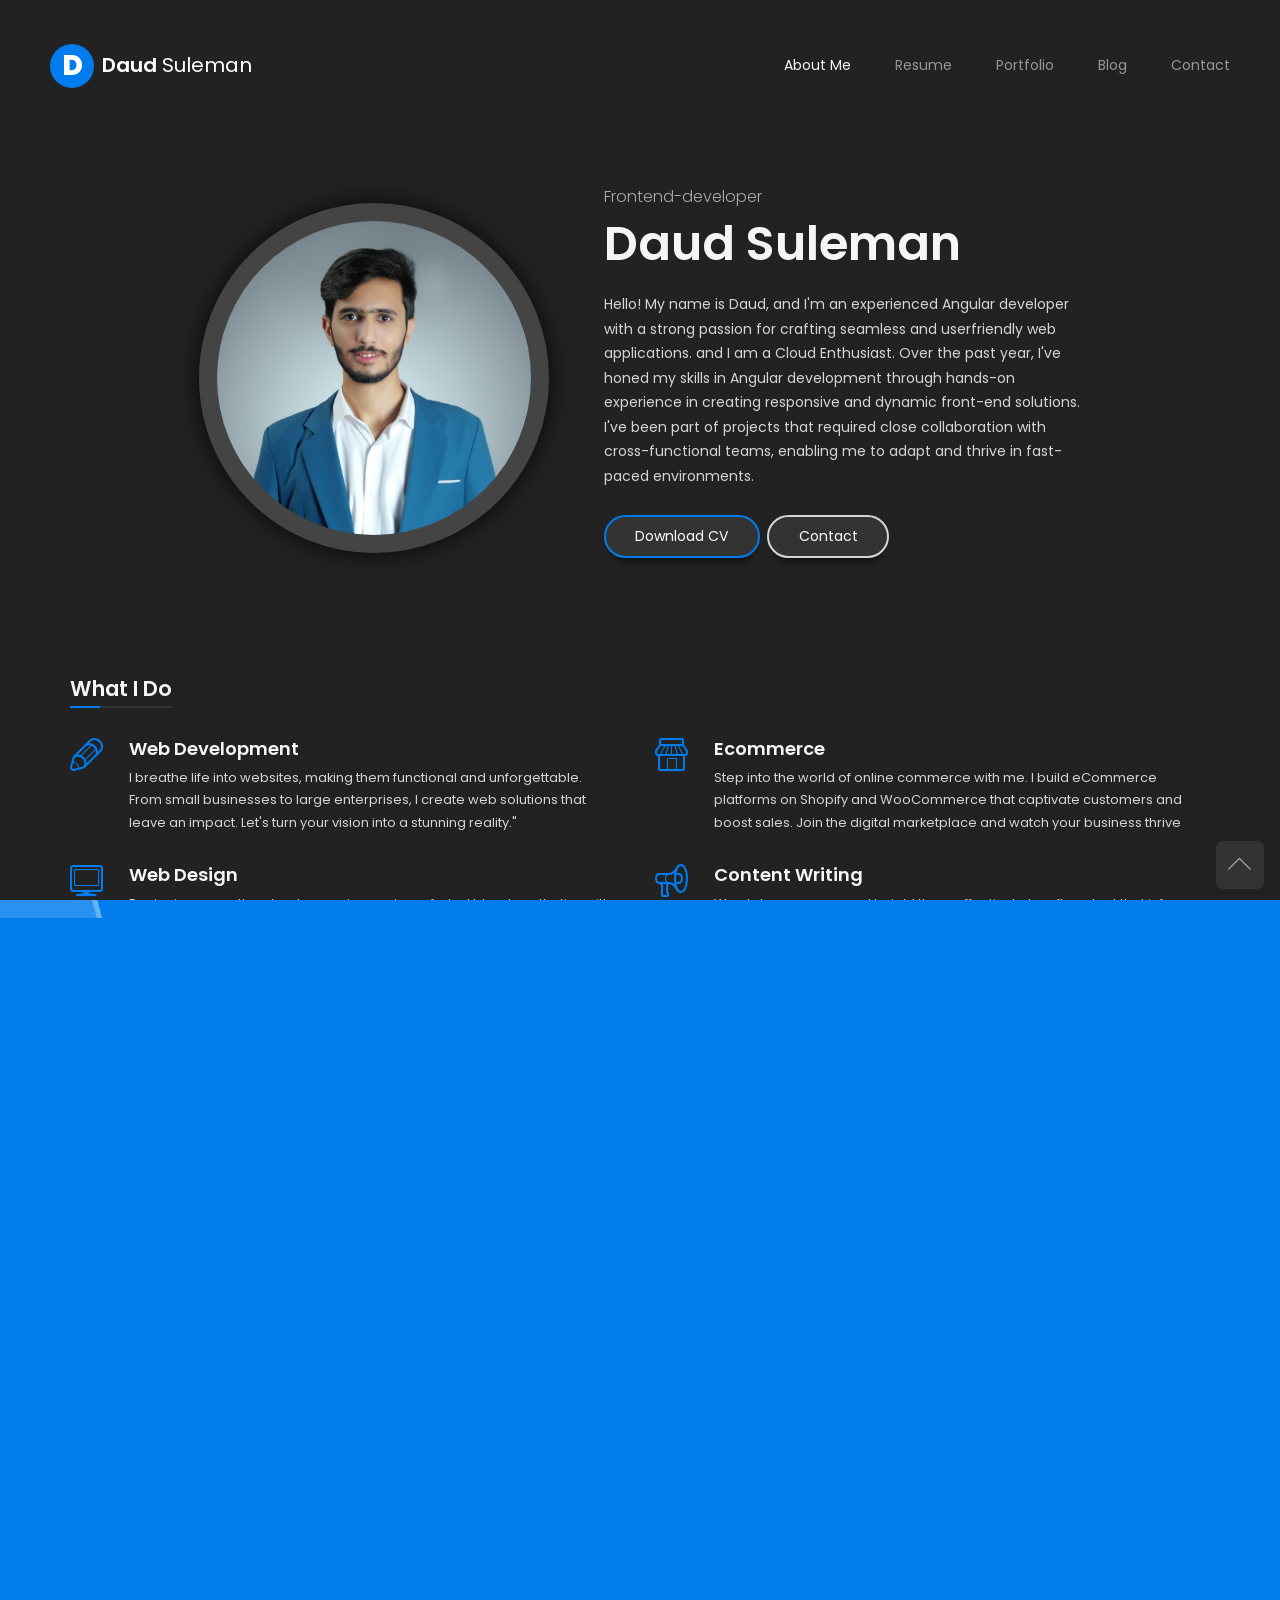
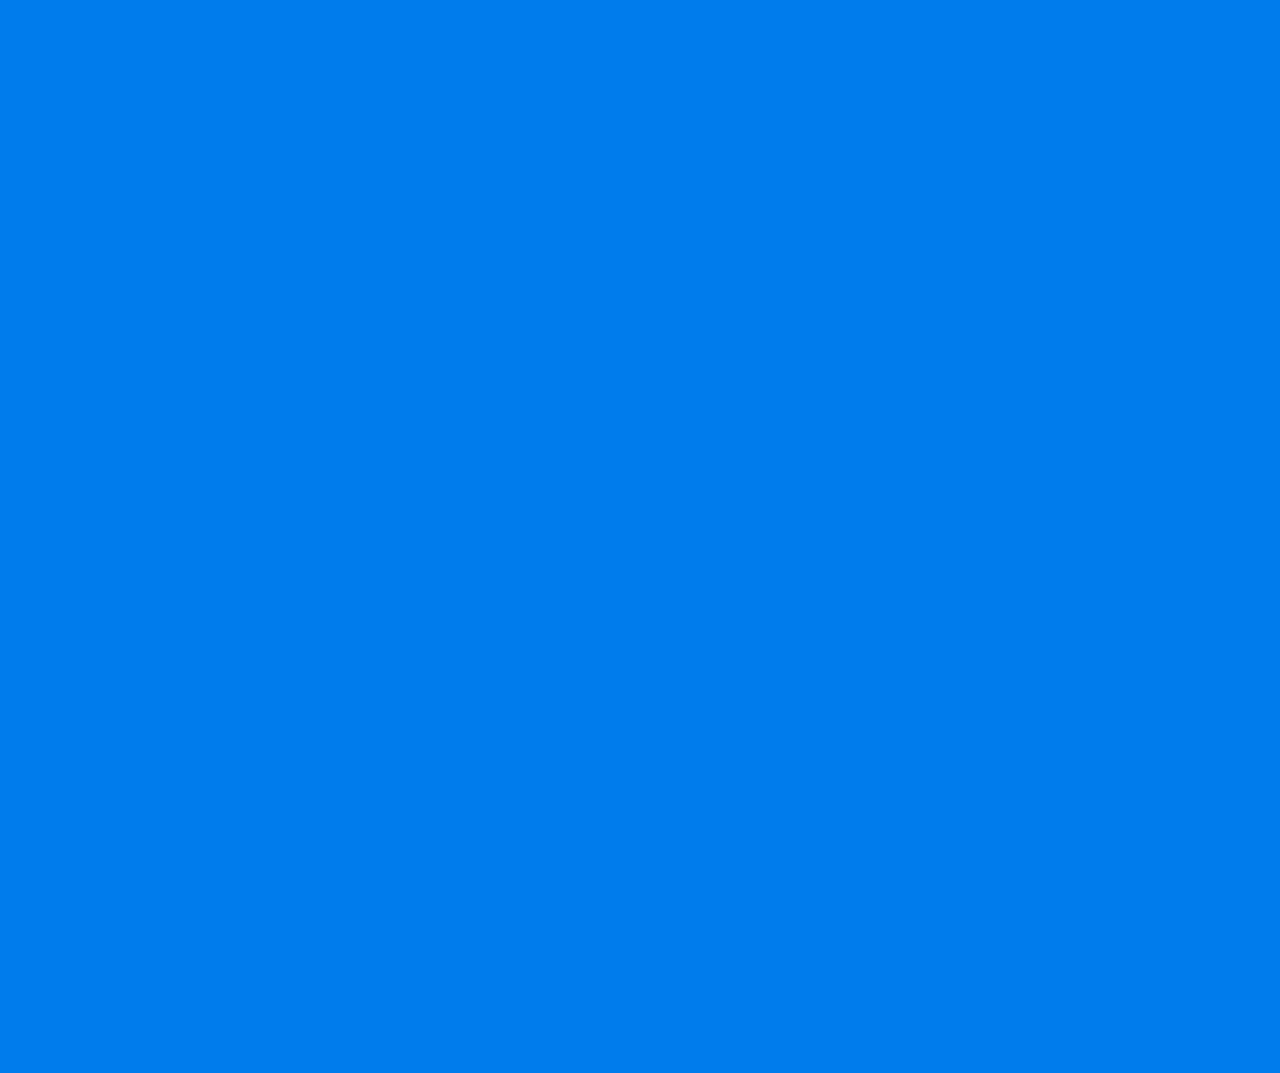
==== index.html @ 343d8945 "main image css update" ====
<!DOCTYPE html>
<html lang="en" class="no-js">
  
<head>
    <meta charset="UTF-8" />
    <meta http-equiv="X-UA-Compatible" content="IE=edge"> 
    <title>Daud - Resume </title>
    <meta name="viewport" content="width=device-width, initial-scale=1.0, maximum-scale=1.0, user-scalable=no">
    <meta name="description" content="Daud Suleman Resume" />
    <meta name="keywords" content="Daud Suleman" />
    <meta name="author" content="Daud" />
    <link rel="shortcut icon" href="favicon.ico">


    <link rel="stylesheet" href="css/normalize.css" type="text/css">
    <link rel="stylesheet" href="css/bootstrap.min.css" type="text/css">
    <link rel="stylesheet" href="css/owl.carousel.css" type="text/css">
    <link rel="stylesheet" href="css/magnific-popup.css" type="text/css">
    <link rel="stylesheet" href="css/main.css" type="text/css">

    <script src="js/modernizr.custom.js"></script>
  </head>

  <body class="page">

    <div class="lm-animated-bg"></div>
    
    <!-- Loading animation -->
    <div class="preloader">
      <div class="preloader-animation">
        <div class="preloader-spinner">
        </div>
      </div>
    </div>
    <!-- /Loading animation -->

    <!-- Scroll To Top Button -->
    <div class="lmpixels-scroll-to-top"><i class="lnr lnr-chevron-up"></i></div>
    <!-- /Scroll To Top Button -->

    <div class="page-scroll">
      <div id="page_container" class="page-container bg-move-effect" data-animation="transition-flip-in-right">

        <!-- Header -->
        <header id="site_header" class="header">
          <div class="header-content clearfix">
                
            <!-- Text Logo -->
            <div class="text-logo">
              <a href="index.html">
                <div class="logo-symbol">D</div> 
                <div class="logo-text">Daud <span>Suleman</span></div>
              </a>
            </div>
            <!-- /Text Logo -->

            <!-- Navigation -->
            <div class="site-nav mobile-menu-hide">
              <ul class="leven-classic-menu site-main-menu">
                <li class="menu-item current-menu-item">
                  <a href="index">About Me</a>
                </li>

                <li class="menu-item">
                  <a href="resume">Resume</a>
                </li>

                <li class="menu-item ">
                  <a href="portfolio">Portfolio</a>
                </li>
                
                <li class="menu-item">
                  <a href="blog">Blog</a>
                </li>

                <li class="menu-item">
                  <a href="contact">Contact</a>
                </li>
              </ul>
            </div>

            <!-- Mobile Menu Toggle -->
            <a class="menu-toggle mobile-visible">
              <i class="fa fa-bars"></i>
            </a>
            <!-- Mobile Menu Toggle -->
          </div>
        </header>
        <!-- /Header -->

        <div id="main" class="site-main">
          <div id="main-content" class="single-page-content">
            <div id="primary" class="content-area">    
              <div id="content" class="page-content site-content single-post" role="main">
                <!-- Home Page Top Part -->
                <div class="row">
                  <div class=" col-xs-12 col-sm-12">
                    <div class="home-content">
                      <div class="row flex-v-align">
                        
                        <div class="col-sm-12 col-md-5 col-lg-5">
                          <div class="home-photo">
                            <div class="hp-inner" style="background-image: url(img/main_photo.jpg);background-position: center;
                            object-fit: none;
                            aspect-ratio: 122 / 173;">
                            </div>
                          </div>
                        </div>

                        <div class="col-sm-12 col-md-7 col-lg-7">
                          <div class="home-text hp-left">
                            <div class="owl-carousel text-rotation">                                    
                              <div class="item">
                                <h4>Frontend-developer</h4>
                              </div>

                              <div class="item">
                                <h4>Web Designer</h4>
                              </div>
                            </div>
                              
                            <h1>Daud Suleman</h1>
                            <p>Hello! My name is Daud, and I'm an experienced Angular developer with a strong passion for crafting seamless and userfriendly web applications. and I am a Cloud Enthusiast. Over the past year, I've honed my skills in Angular development
                              through hands-on experience in creating responsive and dynamic front-end solutions. I've been part of projects that required
                              close collaboration with cross-functional teams, enabling me to adapt and thrive in fast-paced environments.
                              </p>
                                 
                            <div class="home-buttons">
                              <a href="img\Daud-Resume.pdf" download target="_blank" class="btn btn-primary">Download CV</a>
                              <a href="./contact.html" target="_self" class="btn btn-secondary">Contact</a>
                            </div>
                          </div>
                        </div>
                      </div>
                    </div>
                  </div>
                </div>
                <!-- Home Page Top Part -->

                <!-- Services -->
                <div class="row">
                  <div class="col-xs-12 col-sm-12">
                    <div class="p-50"></div>

                    <div class="block-title">
                      <h2>What I Do</h2>
                    </div>
                  </div>
                </div>

                <div class="row">
                  <div class="col-xs-12 col-sm-6">
                    <div class="info-list-w-icon">
                      <div class="info-block-w-icon">
                        <div class="ci-icon">
                          <i class="linecons linecons-pen"></i>
                        </div>
      
                        <div class="ci-text">
                          <h4>Web Development</h4>
                          <p>I breathe life into websites, making them functional and unforgettable. From small businesses to large enterprises, I create web solutions that leave an impact. Let's turn your vision into a stunning reality."</p>
                        </div>
                      </div>
    
                      <div class="info-block-w-icon">
                        <div class="ci-icon">
                          <i class="linecons linecons-display"></i>
                        </div>
     
                        <div class="ci-text">
                          <h4>Web Design</h4>
                          <p>Designing exceptional web experiences is my forte. I blend aesthetics with user-centered design to create engaging websites. Let's make your online presence visually captivating and user-friendly</p>
                        </div>
                      </div>
                    </div>
                  </div>

                  <div class="col-xs-12 col-sm-6">
                    <div class="info-list-w-icon">

                      <div class="info-block-w-icon">
                        <div class="ci-icon">
                          <i class="linecons linecons-shop"></i>
                        </div>

                        <div class="ci-text">
                          <h4>Ecommerce</h4>
                          <p>Step into the world of online commerce with me. I build eCommerce platforms on Shopify and WooCommerce that captivate customers and boost sales. Join the digital marketplace and watch your business thrive</p>
                        </div>
                      </div>

                      <div class="info-block-w-icon">
                        <div class="ci-icon">
                          <i class="linecons linecons-megaphone"></i>
                        </div>

                        <div class="ci-text">
                          <h4>Content Writing</h4>
                          <p>Words have power, and I wield them effectively. I craft content that informs, engages, and persuades. Boost your online presence with compelling writing that tells your story</p>
                        </div>
                      </div>
                    </div>
                  </div>
                </div>
                <!-- /Services -->

                <div class="row">
                  <div class="col-xs-12 col-sm-12">
                    <div class="p-20"></div>

                    <!-- Testimonials -->
                    <div class="block-title">
                      <h2>Testimonials</h2>
                    </div>

                    <div id="testimonials_1" class="testimonials owl-carousel" data-mobile-items="1" data-tablet-items="2" data-items="2">
                      <!-- Testimonial 1 -->
                      <div class="testimonial-item">
                        <!-- Testimonial Content -->
                        <div class="testimonial-content">
                          <!-- Picture -->
                          <div class="testimonial-picture">
                            <img src="img/testimonials/testimonial-1.jpg" alt="Billy Adams"/>
                          </div>              
                          <!-- /Picture -->

                          <!-- Testimonial Text -->
                          <div class="testimonial-text">
                             <p>Working with Daud on our website was a smooth and enjoyable experience. His professionalism and expertise were evident from the start. Daud's ability to find innovative solutions to challenges is commendable. Highly recommended!</p>
                          </div>
                          <!-- /Testimonial Text -->

                          <!-- Testimonial author information -->
                          <div class="testimonial-author-info">
                            <h5 class="testimonial-author">Billy Adams</h5>
                            <p class="testimonial-firm">Rolling Thunder</p>
                          </div>
                          <!-- /Testimonial author information -->

                          <div class="testimonial-icon">
                            <i class="fa fa-quote-left"></i>
                          </div>

                           <div class="testimonial-icon-big">
                            <i class="fa fa-quote-right"></i>
                          </div>
                        </div>
                        <!-- /Testimonial Content -->
                      </div>
                      <!-- End of Testimonial 1 -->

                      <!-- Testimonial 2 -->
                      <div class="testimonial-item">
                        <!-- Testimonial Content -->
                        <div class="testimonial-content">
                          <!-- Picture -->
                          <div class="testimonial-picture">
                            <img src="img/testimonials/testimonial-2.jpg" alt="Gary Johnson"/>
                          </div>              
                          <!-- /Picture -->

                          <!-- Testimonial Text -->
                          <div class="testimonial-text">
                             <p>Daud's web development expertise is truly remarkable. He transformed our outdated website into a modern and user-friendly platform. His attention to detail and problem-solving skills are unmatched. We're thrilled with the results!</p>
                          </div>
                          <!-- /Testimonial Text -->

                          <!-- Testimonial author information -->
                          <div class="testimonial-author-info">
                            <h5 class="testimonial-author">Gary Johnson</h5>
                            <p class="testimonial-firm">Locost Accessories</p>
                          </div>
                          <!-- /Testimonial author information -->

                          <div class="testimonial-icon">
                            <i class="fa fa-quote-left"></i>
                          </div>

                           <div class="testimonial-icon-big">
                            <i class="fa fa-quote-right"></i>
                          </div>
                        </div>
                        <!-- /Testimonial Content -->
                      </div>
                      <!-- End of Testimonial 2 -->

                      <!-- End of Testimonial 3 -->
                      <div class="testimonial-item">

                        <!-- Testimonial Content -->
                        <div class="testimonial-content">
                          <!-- Picture -->
                          <div class="testimonial-picture">
                            <img src="img/testimonials/testimonial-3.jpg" alt="Daniel Pringle"/>
                          </div>              
                          <!-- /Picture -->

                          <!-- Testimonial Text -->
                          <div class="testimonial-text">
                            <p>I had the pleasure of working with Daud on a web development project, and I couldn't be happier with the outcome. His ability to turn complex ideas into functional websites is impressive. Daud is a true professional in the field.</p>
                          </div>
                          <!-- /Testimonial Text -->

                          <!-- Testimonial author information -->
                          <div class="testimonial-author-info">
                            <h5 class="testimonial-author">Daniel Pringle</h5>
                            <p class="testimonial-firm">Sagebrush</p>
                          </div>
                          <!-- /Testimonial author information -->

                          <div class="testimonial-icon">
                            <i class="fa fa-quote-left"></i>
                          </div>

                          <div class="testimonial-icon-big">
                            <i class="fa fa-quote-right"></i>
                          </div>
                        </div>
                        <!-- /Testimonial Content -->

                      </div>
                      <!-- End of Testimonial 3 -->
                    </div>
                    <!-- /Testimonials -->

                    <div class="p-40"></div>

                    <!-- Clients Slider -->
                    <div class="block-title">
                      <h2>Clients</h2>
                    </div>

                    <div id="clients_1" class="clients owl-carousel" data-mobile-items="1" data-tablet-items="3" data-items="6">
                      <div class="client-block">
                        <a href="#" target="_blank" title="Golden Grid">
                          <img src="img/clients/hhh-logo-client.jpg" alt="Golden Grid">
                        </a>
                      </div>

                      <div class="client-block">
                        <a href="#" target="_blank" title="Sweety">
                          <img src="img/clients/client-2.png" alt="Sweety">
                        </a>
                      </div>

                      <div class="client-block">
                        <a href="#" target="_blank" title="Magic Furnitures">
                          <img src="img/clients/client-3.png" alt="Magic Furnitures">
                        </a>
                      </div>

                      <div class="client-block">
                        <a href="#" target="_blank" title="LifeGuard">
                          <img src="img/clients/client-4.png" alt="LifeGuard">
                        </a>
                      </div>

                      <div class="client-block">
                        <a href="#" target="_blank" title="LESS">
                          <img src="img/clients/client-5.png" alt="LESS">
                        </a>
                      </div>

                      <div class="client-block">
                        <a href="#" target="_blank" title="Design Lovers">
                          <img src="img/clients/client-6.png" alt="Design Lovers">
                        </a>
                      </div>

                      <div class="client-block">
                        <a href="#" target="_blank" title="WordPress">
                          <img src="img/clients/client-1.png" alt="WordPress">
                        </a>
                      </div>
                    </div>
                    <!-- /Clients Slider -->

                    <div class="p-40"></div>

                  </div>
                </div>

                <!-- Fun Facts -->
                <div class="row">
                  <div class="col-xs-12 col-sm-12">
                    <div class="block-title">
                      <h2>Fun Facts</h2>
                    </div>
                  </div>
                </div>

                <div class="row">
                  <div class="col-xs-12 col-sm-3">
                    <div class="lm-info-block gray-default">
                      <i class="linecons linecons-heart"></i>
                      <h4>Happy Clients</h4>
                      <span class="lm-info-block-value">578</span>
                      <span class="lm-info-block-text"></span>
                    </div>
                  </div>

                  <div class="col-xs-12 col-sm-3">
                    <div class="lm-info-block gray-default">
                      <i class="linecons linecons-clock"></i>
                      <h4>Working Hours</h4>
                      <span class="lm-info-block-value">4,780</span>
                      <span class="lm-info-block-text"></span>
                    </div>
                  </div>

                  <div class="col-xs-12 col-sm-3 ">
                    <div class="lm-info-block gray-default">
                      <i class="linecons linecons-star"></i>
                      <h4>Awards Won</h4>
                      <span class="lm-info-block-value">15</span>
                      <span class="lm-info-block-text"></span>
                    </div>
                  </div>

                  <div class="col-xs-12 col-sm-3 ">
                    <div class="lm-info-block gray-default">
                      <i class="linecons linecons-cup"></i>
                      <h4>Coffee Consumed</h4>
                      <span class="lm-info-block-value">1,286</span>
                      <span class="lm-info-block-text"></span>
                    </div>
                  </div>
                </div>
                <!-- /Fun Facts -->

                <div class="p-40"></div>

                <!-- Pricing -->
                <div class="row">
                  <div class=" col-xs-12 col-sm-12 ">
                    <div class="block-title">
                      <h2>Pricing</h2>
                    </div>
                  </div>

                </div>

                <div class="row">
                  <div class=" col-xs-12 col-sm-12 ">
                    <div class="fw-pricing clearfix row">
                      
                      <div class="fw-package-wrap col-md-4 ">
                        <div class="fw-package">
                          <div class="fw-heading-row">
                            <span>Silver</span>
                          </div>
                          
                          <div class="fw-pricing-row">
                            <span>$640</span>
                            <small>per month</small>
                          </div>
                          
                          <div class="fw-button-row">
                            <a href="#" target="_self" class="btn btn-secondary">Free Trial</a>
                          </div>
                          <div class="fw-default-row">Development Time: 2 hours</div>
                          <div class="fw-default-row">Quick Solution: Perfect for small projects or quick updates.</div>
                          <div class="fw-default-row">Essential Features: Focuses on essential web development tasks.</div>
                          <div class="fw-default-row">Cost-Effective: Provides a cost-effective option for web development needs.</div>
                        </div>
                      </div>
   
                      <div class="fw-package-wrap col-md-4 highlight-col ">
                        <div class="fw-package">
                          <div class="fw-heading-row">
                            <span>Gold</span>
                          </div>
                          
                          <div class="fw-pricing-row">
                            <span>$1280 </span>
                            <small>per month</small>
                          </div>

                          <div class="fw-button-row">
                            <a href="#" target="_self" class="btn btn-primary">Free Trial</a>
                          </div>
                          
                          <div class="fw-default-row">Development Time: 4 hours</div>
                          <div class="fw-default-row">Balanced Solution: Suitable for medium-sized projects with additional features.</div>
                          <div class="fw-default-row">Comprehensive Development: Offers a more comprehensive web development solution.</div>
                          <div class="fw-default-row">Versatile: A balanced choice that caters to various project requirements.</div>
                          <div class="fw-default-row">
                        </div>
                      </div>
                    </div>

                    <div class="fw-package-wrap col-md-4 default-col ">
                      <div class="fw-package">
                        <div class="fw-heading-row">
                          <span>Platinum</span>
                        </div>
                        
                        <div class="fw-pricing-row">
                          <span>$2560</span>
                          <small>per month</small>
                        </div>
                        
                        <div class="fw-button-row">
                          <a href="#" target="_self" class="btn btn-primary">Free Trial</a>
                        </div>
                        
                        <div class="fw-default-row">Development Time: 8 hours</div>
                        <div class="fw-default-row">Premium Service: Ideal for large-scale projects with complex requirements.</div>
                        <div class="fw-default-row">Highly Customized: Allows for extensive customization and feature-rich web applications.</div>
                        <div class="fw-default-row">Top-Tier Quality: Offers the highest level of web development service available.</div>
                      </div>
                    </div>
                  </div>
                </div>
                <!-- /Pricing -->
              </div>

              </div>
            </div>
          </div>
        </div>

        <!-- Footer -->
        <footer class="site-footer clearfix">
          <div class="footer-social">
            <ul class="footer-social-links">
              <li>
                <a href="https://twitter.com/Daud_Awan2321" target="_blank">Twitter</a>
              </li>

              <li>
                <a href="https://www.linkedin.com/in/daud--suleman/" target="_blank">LinkedIn</a>
              </li>

              <li>
                <a href="https://github.com/daudawan380" target="_blank">Github</a>
              </li>

              <li>
                <a href="https://wa.me/+923184154188" target="_blank">Whatsapp</a>
              </li>
            </ul>
          </div>
              
          <div class="footer-copyrights">
            <p>© 2023 All rights reserved. Daud Suleman.</p>
          </div>
        </footer>
        <!-- /Footer -->
        
      </div>
    </div>

    <script src="js/jquery-2.1.3.min.js"></script>
    <script src="js/imagesloaded.pkgd.min.js"></script>
    <script src='../../../../www.google.com/recaptcha/api.js'></script>
    <script src="js/bootstrap.min.js"></script>
    <script src='js/jquery.shuffle.min.js'></script>
    <script src='js/masonry.pkgd.min.js'></script>
    <script src='js/owl.carousel.min.js'></script>
    <script src="js/jquery.magnific-popup.min.js"></script>
    <script src="https://maps.googleapis.com/maps/api/js?key=AIzaSyCrDf32aQTCVENBhFJbMBKOUTiUAABtC2o"></script>
    <script src="js/jquery.googlemap.js"></script>
    <script src="js/validator.js"></script>
    <script src="js/main.js"></script>
  <script defer src="https://static.cloudflareinsights.com/beacon.min.js/v8b253dfea2ab4077af8c6f58422dfbfd1689876627854" integrity="sha512-bjgnUKX4azu3dLTVtie9u6TKqgx29RBwfj3QXYt5EKfWM/9hPSAI/4qcV5NACjwAo8UtTeWefx6Zq5PHcMm7Tg==" data-cf-beacon='{"rayId":"80bdb8fb0f84c8fc","version":"2023.8.0","r":1,"b":1,"token":"94b99c0576dc45bf9d669fb5e9256829","si":100}' crossorigin="anonymous"></script>
</body>

<!-- Mirrored from lmpixels.com/demo/leven-html-new/full-width-dark/index.html by HTTrack Website Copier/3.x [XR&CO'2014], Sun, 24 Sep 2023 20:19:56 GMT -->
</html>
---- css/main.css ----
@import "https://fonts.googleapis.com/css?family=Poppins:200,200i,300,300i,400,400i,500,500i,600,600i,700,700i";
@import "fonts/linear-icons-font/style.css";
@import "fonts/fontawesome-free-5.12.1-web/css/all.min.css";
@import "fonts/linecons/style.css";
html {
  position: relative;
  height: 100%;
  min-height: 100%;
  width: 100%;
  overflow: hidden;
}
body {
  position: initial;
  font-family: poppins, Helvetica, sans-serif;
  font-size: 14px;
  font-weight: 400;
  margin: 0;
  width: 100%;
  height: 100%;
  min-height: 100%;
  background-color: #007ced;
  background-position: center center;
  background-size: calc(100% + 25px);
  background-repeat: repeat;
  background-attachment: fixed;
  overflow-y: auto;
  overflow-x: hidden;
}
.lm-animated-bg {
  position: absolute;
  width: auto;
  height: auto;
  top: -18px;
  left: -18px;
  right: -18px;
  bottom: -18px;
  background-image: url(../img/main_bg.png);
  background-position: center center;
  background-size: cover;
  background-repeat: no-repeat;
  z-index: -1;
}
.page-scroll {
  width: 100%;
  height: auto;
  min-height: 100%;
  vertical-align: middle;
  -ms-flex-pack: center;
  justify-content: center;
  flex-direction: column;
  display: -webkit-box;
  display: -moz-box;
  display: -ms-flexbox;
  display: -webkit-flex;
  display: flex;
  -webkit-box-direction: normal;
  -moz-box-direction: normal;
  -webkit-box-orient: horizontal;
  -moz-box-orient: horizontal;
  -webkit-flex-direction: row;
  -ms-flex-direction: row;
  flex-direction: row;
  -webkit-flex-wrap: wrap;
  -ms-flex-wrap: wrap;
  flex-wrap: wrap;
  -webkit-align-content: stretch;
  -ms-flex-line-pack: stretch;
  align-content: stretch;
  -webkit-box-align: center;
  -moz-box-align: center;
  -webkit-align-items: center;
  align-items: center;
  -ms-flex-align: center;
  -webkit-backface-visibility: hidden;
  -moz-backface-visibility: hidden;
  backface-visibility: hidden;
}
.add-prespective {
  -webkit-perspective: 1200px;
  -moz-perspective: 1200px;
  perspective: 1200px;
}
body.ajax-page-visible {
  overflow: hidden;
}
.transition {
  -webkit-transition: all 0.2s;
  -moz-transition: all 0.2s;
  -o-transition: all 0.2s;
  -ms-transition: all 0.2s;
  transition: all 0.2s;
}
a {
  color: #007ced;
  text-decoration: none;
  outline: none;
  -webkit-transition: all 0.3s ease-in-out;
  -moz-transition: all 0.3s ease-in-out;
  -o-transition: all 0.3s ease-in-out;
  -ms-transition: all 0.3s ease-in-out;
  transition: all 0.3s ease-in-out;
}
a:hover {
  color: #ff9800;
  text-decoration: none;
  outline: none;
}
a:focus {
  outline: 0;
  text-decoration: none;
}
h1,
h2,
h3,
h4,
h5,
h6 {
  font-family: poppins, Helvetica, sans-serif;
  font-weight: 600;
  font-style: normal;
  color: #f5f5f5;
}
h1 {
  font-size: 32px;
}
h2 {
  font-size: 27px;
}
h3 {
  font-size: 21px;
}
h4 {
  font-size: 18px;
}
h5 {
  font-size: 16px;
}
h6 {
  font-size: 14px;
}
body,
p {
  font-family: poppins, Helvetica, sans-serif;
  font-size: 14px;
  font-weight: 400;
  font-style: normal;
  line-height: 1.75em;
  color: #d5d5d5;
}
p {
  font-size: 14px;
  color: #d5d5d5;
  margin: 0 0 10px;
}
p.lead {
  font-size: 18px;
  margin: 25px 0;
}
ol,
ul {
  padding: 0 0 0 40px;
  margin: 1em 0;
}
ol ol,
ol ul,
ul ol,
ul ul {
  margin: 1em 0;
}
dd {
  margin: 0 0 24px;
}
img {
  vertical-align: bottom;
  max-width: 100%;
  height: auto;
  border: 0;
  -ms-interpolation-mode: bicubic;
}
.mobile-visible {
  display: none;
  visibility: hidden;
}
.mobile-hidden {
  display: block;
  visibility: visible;
}
.form-group {
  position: relative;
  margin: 0 0 21.5px;
}
.form-control,
.form-control:focus {
  height: 42px;
}
.form-control,
.form-control:focus,
.has-error .form-control,
.has-error .form-control:focus,
input[type="search"],
input[type="password"],
input[type="text"] {
  position: relative;
  border: 2px solid #555;
  border-radius: 5px;
  display: block;
  font-size: 1em;
  margin: 0;
  padding: 10px 25px 10px 12px;
  width: 100%;
  min-width: 100%;
  background: 0 0;
  text-align: left;
  color: #eee;
  -webkit-box-shadow: none;
  -moz-box-shadow: none;
  box-shadow: none;
  outline: none;
  font-family: poppins, Helvetica, sans-serif;
}
.form-control,
.form-control:focus,
.has-error .form-control,
.has-error .form-control:focus,
input[type="search"],
input[type="password"],
input[type="text"],
.header-search input.form-control {
  -webkit-transform: translateZ(0);
  -moz-transform: translateZ(0);
  transform: translateZ(0);
}
textarea.form-control,
textarea.form-control:focus {
  height: auto;
}
.form-control + .form-control-border {
  content: "";
  position: absolute;
  z-index: -1;
  left: 0;
  right: 100%;
  bottom: 0;
  border-radius: 5px;
  top: 0;
  opacity: 0;
  background: 0 0 !important;
  border: 2px solid #007ced;
  border-right-width: 0;
  height: 100%;
  -webkit-transition: all 0.3s ease-in-out;
  -moz-transition: all 0.3s ease-in-out;
  -o-transition: all 0.3s ease-in-out;
  -ms-transition: all 0.3s ease-in-out;
  transition: all 0.3s ease-in-out;
}
.form-control:focus + .form-control-border {
  left: 0;
  right: 0;
  height: 100%;
  z-index: 1;
  opacity: 1;
  border-right-width: 2px;
}
.has-error .form-control + .form-control-border {
  border-color: #ff4c4c;
  background-color: transparent;
}
.form-control::-moz-placeholder {
  color: #adadac;
}
.form-control:-ms-input-placeholder {
  color: #adadac;
}
.form-control::-webkit-input-placeholder {
  color: #adadac;
}
.form-group .help-block {
  position: absolute;
  display: inline-block;
  padding: 0 5px;
  font-size: 0.93em;
  line-height: 1.75em;
  margin: -2px 0 0 10px;
  color: #fff;
  background: #ff4e4e;
  z-index: 1;
}
.form-group .help-block:after {
  content: " ";
  position: absolute;
  left: 5px;
  bottom: 100%;
  width: 0;
  height: 0;
  border-bottom: 10px solid #ff4e4e;
  border-right: 10px solid transparent;
}
.form-group .help-block:empty {
  display: none;
}
.form-group-with-icon i {
  position: absolute;
  font-size: 16px;
  top: 13px;
  right: 13px;
  color: #d3d3d3;
}
.form-group-with-icon.form-group-focus i {
  color: #007ced;
}
.form-group.form-group-w-checkbox {
  padding-top: 0;
  padding-bottom: 8px;
  margin-bottom: 17px;
}
.form-group-with-icon.form-group-w-checkbox {
  padding-top: 8px;
  padding-left: 52px;
  margin-bottom: 25px;
}
.form-group .form-control-checkbox + label,
.form-group.form-group-focus .form-control-checkbox + label {
  position: relative;
  display: inline;
  left: 0;
  top: 0;
  font-size: 1em;
  opacity: 1;
}
.form-group .form-control-checkbox,
.form-group.form-group-focus .form-control-checkbox {
  display: inline-block;
  width: auto;
  height: auto;
  top: 2px;
}
.form-group.form-group-w-checkbox .help-block {
  top: 100%;
  left: 0;
  margin-left: 0;
}
.form-group.form-group-with-icon.form-group-w-checkbox .help-block {
  left: 52px;
}
.no-padding {
  padding: 0;
}
.subpage-block {
  margin-bottom: 30px;
}
.text-rotation {
  display: block;
}
.center {
  text-align: center;
}
figure {
  max-width: 100%;
}
.hidden {
  display: none;
  visibility: hidden;
}
pre {
  display: block;
  padding: 9.5px;
  margin: 0 0 10px;
  line-height: 1.42857143;
  color: #333;
  word-break: break-all;
  word-wrap: break-word;
  background-color: #f5f5f5;
  border: 1px solid #ccc;
  border-radius: 4px;
}
.btn-primary,
.btn-secondary,
button,
input[type="button"],
input[type="submit"],
.wp-block-button .wp-block-button__link {
  display: inline-block;
  position: relative;
  padding: 0.8em 2.1em;
  margin-bottom: 0.75em;
  margin-right: 0.25em;
  font-size: 1em;
  line-height: 1.2;
  border: 0;
  outline: 0;
  border: 2px solid #007ced;
  color: #fff;
  text-shadow: none;
  background-color: #333;
  border-radius: 30px;
  font-family: poppins, Helvetica, sans-serif;
  -webkit-transition: all 0.3s ease-in-out;
  -moz-transition: all 0.3s ease-in-out;
  -o-transition: all 0.3s ease-in-out;
  -ms-transition: all 0.3s ease-in-out;
  transition: all 0.3s ease-in-out;
  box-shadow: 0 10px 10px -8px rgba(0, 0, 0, 0.78);
}
.btn-primary:last-child,
.btn-secondary:last-child,
button:last-child,
input[type="button"]:last-child,
input[type="submit"]:last-child,
.wp-block-button .wp-block-button__link:last-child {
  margin-right: 0;
}
.btn-primary:hover,
.btn-primary:focus,
button:hover,
button:focus,
input[type="button"]:hover,
input[type="button"]:focus,
input[type="submit"]:hover,
input[type="submit"]:focus {
  background-color: #007ced;
  color: #fff;
  border: 2px solid #007ced;
}
.btn-secondary {
  border-color: #d5d5d5;
  color: #fff;
  background-color: #333;
  box-shadow: 0 10px 10px -8px rgba(0, 0, 0, 0.78);
}
.btn-secondary:hover,
.btn-secondary:focus {
  color: #333;
  border-color: #d5d5d5;
  background-color: #d5d5d5;
}
.mfp-container button {
  box-shadow: none;
}
.border-top {
  border-top: 2px solid #007ced;
}
.border-bottom {
  border-bottom: 2px solid #007ced;
}
body > footer {
  position: fixed;
  bottom: 0;
  left: 0;
  right: 0;
}
body > footer .copyrights {
  display: block;
  margin-bottom: 12px;
  text-align: center;
  font-size: 12px;
  color: #9e9e9e;
}
.alignleft {
  float: left;
  margin-right: 20px;
}
.alignright {
  float: right;
  margin-left: 20px;
}
.aligncenter {
  display: block;
  margin-left: auto;
  margin-right: auto;
}
.alignfull {
  margin-left: -120px;
  margin-right: -120px;
  min-width: calc(100% + 240px);
}
.alignwide {
  margin-left: -60px;
  margin-right: -60px;
  min-width: calc(100% + 120px);
}
.wp-block-image .alignleft {
  margin-right: 30px;
}
.wp-block-image .alignright {
  margin-left: 30px;
}
blockquote.alignleft,
figure.wp-caption.alignleft,
img.alignleft {
  margin: 7px 24px 7px 0;
}
.wp-caption.alignleft {
  margin: 7px 14px 7px 0;
}
.wp-block-cover,
.wp-block-cover-image {
  margin-bottom: 20px;
}
blockquote.alignright,
figure.wp-caption.alignright,
img.alignright {
  margin: 7px 0 7px 24px;
}
.wp-caption.alignright {
  margin: 7px 0 7px 14px;
}
blockquote.aligncenter,
img.aligncenter,
.wp-caption.aligncenter {
  margin-top: 7px;
  margin-bottom: 7px;
}
.site-content blockquote.alignleft,
.site-content blockquote.alignright {
  border-top: 1px solid rgba(0, 0, 0, 0.1);
  border-bottom: 1px solid rgba(0, 0, 0, 0.1);
  padding-top: 17px;
  width: 50%;
}
.site-content blockquote.alignleft p,
.site-content blockquote.alignright p {
  margin-bottom: 17px;
}
table,
th,
td {
  border: 1px solid rgba(0, 0, 0, 0.1);
}
table {
  border-collapse: separate;
  border-spacing: 0;
  border-width: 1px 0 0 1px;
  margin-bottom: 24px;
  width: 100%;
}
caption,
th,
td {
  font-weight: 400;
  text-align: left;
}
th {
  border-width: 0 1px 1px 0;
  font-weight: 700;
  padding: 0.5em;
}
td {
  border-width: 0 1px 1px 0;
  padding: 0.5em;
}
.p-10 {
  padding-top: 10px;
}
.p-20 {
  padding-top: 20px;
}
.p-30 {
  padding-top: 30px;
}
.p-40 {
  padding-top: 40px;
}
.p-50 {
  padding-top: 50px;
}
.p-60 {
  padding-top: 60px;
}
.p-70 {
  padding-top: 70px;
}
.p-80 {
  padding-top: 80px;
}
.p-90 {
  padding-top: 90px;
}
.p-100 {
  padding-top: 100px;
}
.no-js .preloader,
.no-js .preloader-portfolio {
  display: none;
}
.preloader,
.preloader-portfolio {
  position: fixed;
  left: 0;
  top: 0;
  width: 100%;
  height: 100%;
  z-index: 9999;
  background-color: #222;
}
.preloader-animation {
  position: absolute;
  top: 50%;
  left: 50%;
  text-align: center;
  background-color: inherit;
  color: inherit;
  opacity: 1;
  transition: opacity 0.3s;
  transform: translate3d(-50%, -50%, 0);
}
.preloader-spinner {
  width: 52px;
  height: 52px;
  margin: 100px auto;
  background-color: #007ced;
  border-radius: 100%;
  -webkit-animation: sk-scaleout 1s infinite ease-in-out;
  animation: sk-scaleout 1s infinite ease-in-out;
}
@-webkit-keyframes sk-scaleout {
  0% {
    -webkit-transform: scale(0);
  }
  100% {
    -webkit-transform: scale(1.1);
    opacity: 0;
  }
}
@keyframes sk-scaleout {
  0% {
    -webkit-transform: scale(0);
    transform: scale(0);
  }
  100% {
    -webkit-transform: scale(1.1);
    transform: scale(1.1);
    opacity: 0;
  }
}
.page-container {
  display: flex;
  flex-flow: column;
  position: relative;
  -webkit-box-flex: 0;
  -ms-flex: 0 0 100%;
  flex: 0 0 100%;
  max-width: 1240px;
  margin: 3% auto;
  padding: 40px 70px 60px;
  background-color: #222;
  -webkit-box-shadow: 0 0 40px -10px rgba(0, 0, 0, 0.2);
  -moz-box-shadow: 0 0 40px -10px rgba(0, 0, 0, 0.2);
  box-shadow: 0 0 40px -10px rgba(0, 0, 0, 0.2);
  border-radius: 40px;
  -webkit-backface-visibility: hidden;
  -moz-backface-visibility: hidden;
  backface-visibility: hidden;
}
.transform3d {
  -webkit-transform: translate3d(0, 0, 0);
  -moz-transform: translate3d(0, 0, 0);
  transform: translate3d(0, 0, 0);
}
.flex-v-align {
  vertical-align: middle;
  width: 100%;
  min-height: 100%;
  align-items: center;
  display: flex;
  display: -ms-flexbox;
  -ms-flex-pack: center;
  justify-content: center;
  flex-direction: column;
  height: 100%;
  display: -webkit-box;
  display: -moz-box;
  display: -ms-flexbox;
  display: -webkit-flex;
  display: flex;
  -webkit-box-direction: normal;
  -moz-box-direction: normal;
  -webkit-box-orient: horizontal;
  -moz-box-orient: horizontal;
  -webkit-flex-direction: row;
  -ms-flex-direction: row;
  flex-direction: row;
  -webkit-flex-wrap: wrap;
  -ms-flex-wrap: wrap;
  flex-wrap: wrap;
  -webkit-box-pack: center;
  -moz-box-pack: center;
  -webkit-justify-content: center;
  -ms-flex-pack: center;
  justify-content: center;
  -webkit-align-content: stretch;
  -ms-flex-line-pack: stretch;
  align-content: stretch;
  -webkit-box-align: center;
  -moz-box-align: center;
  -webkit-align-items: center;
  -ms-flex-align: center;
  align-items: center;
  text-align: center;
  margin: 0;
}
.flex-direction-reverse {
  flex-direction: row-reverse;
}
.fw-section-fluid {
  width: calc(100% + 140px);
  margin: 0 -70px;
  padding: 0 45px;
}
@media only screen and (max-width: 991px) {
  .fw-section-fluid {
    width: calc(100% + 80px);
    margin: 0 -40px;
    padding: 0 25px;
  }
}
.animated {
  -webkit-animation-duration: 1s;
  animation-duration: 1s;
  -webkit-animation-fill-mode: both;
  animation-fill-mode: both;
}
@keyframes fadeInLeft {
  from {
    opacity: 0;
    -webkit-transform: translate3d(-100%, 0, 0);
    transform: translate3d(-100%, 0, 0);
  }
  to {
    opacity: 1;
    -webkit-transform: none;
    transform: none;
  }
}
.fadeInLeft {
  -webkit-animation-name: fadeInLeft;
  animation-name: fadeInLeft;
}
@-webkit-keyframes fadeOutLeft {
  from {
    opacity: 1;
  }
  to {
    opacity: 0;
    -webkit-transform: translate3d(-100%, 0, 0);
    transform: translate3d(-100%, 0, 0);
  }
}
@keyframes fadeOutLeft {
  from {
    opacity: 1;
  }
  to {
    opacity: 0;
    -webkit-transform: translate3d(-100%, 0, 0);
    transform: translate3d(-100%, 0, 0);
  }
}
.fadeOutLeft {
  -webkit-animation-name: fadeOutLeft;
  animation-name: fadeOutLeft;
}
@-webkit-keyframes flipInLeft {
  from {
    -webkit-transform: translateZ(-1000px) rotateY(-90deg);
    opacity: 0.2;
  }
}
@keyframes flipInLeft {
  from {
    -webkit-transform: translateZ(-1000px) rotateY(-90deg);
    transform: translateZ(-1000px) rotateY(-90deg);
    opacity: 0.2;
  }
}
.transition-flip-in-right {
  -webkit-transform-origin: 50% 50%;
  transform-origin: 50% 50%;
  -webkit-animation: flipInLeft 0.5s both ease-out;
  animation: flipInLeft 0.5s both ease-out;
}
.transition-swap {
  -webkit-animation-name: swap;
  animation-name: swap;
}
@-webkit-keyframes swap {
  0% {
    opacity: 0;
    -webkit-transform-origin: 0 100%;
    transform-origin: 0 100%;
    -webkit-transform: scale(0, 0) translate(0px, 0px);
    transform: scale(0, 0) translate(0px, 0px);
  }
  100% {
    opacity: 1;
    -webkit-transform-origin: 100% 100%;
    transform-origin: 100% 100%;
    -webkit-transform: scale(1, 1) translate(0px, 0px);
    transform: scale(1, 1) translate(0px, 0px);
  }
}
@keyframes swap {
  0% {
    opacity: 0;
    -webkit-transform-origin: 0 100%;
    transform-origin: 0 100%;
    -webkit-transform: scale(0, 0) translate(0px, 0px);
    transform: scale(0, 0) translate(0px, 0px);
  }
  100% {
    opacity: 1;
    -webkit-transform-origin: 100% 100%;
    transform-origin: 100% 100%;
    -webkit-transform: scale(1, 1) translate(0px, 0px);
    transform: scale(1, 1) translate(0px, 0px);
  }
}
.transition-vanish-in {
  -webkit-animation-name: vanishIn;
  animation-name: vanishIn;
}
@-webkit-keyframes vanishIn {
  0% {
    opacity: 0;
    -webkit-transform-origin: 50% 50%;
    transform-origin: 50% 50%;
    -webkit-transform: scale(2, 2);
    transform: scale(2, 2);
    -webkit-filter: blur(90px);
    filter: blur(90px);
  }
  100% {
    opacity: 1;
    -webkit-transform-origin: 50% 50%;
    transform-origin: 50% 50%;
    -webkit-transform: scale(1, 1);
    transform: scale(1, 1);
    -webkit-filter: blur(0px);
    filter: blur(0px);
  }
}
@keyframes vanishIn {
  0% {
    opacity: 0;
    -webkit-transform-origin: 50% 50%;
    transform-origin: 50% 50%;
    -webkit-transform: scale(2, 2);
    transform: scale(2, 2);
    -webkit-filter: blur(90px);
    filter: blur(90px);
  }
  100% {
    opacity: 1;
    -webkit-transform-origin: 50% 50%;
    transform-origin: 50% 50%;
    -webkit-transform: scale(1, 1);
    transform: scale(1, 1);
    -webkit-filter: blur(0px);
    filter: blur(0px);
  }
}
.transition-puff-in {
  -webkit-animation-name: puffIn;
  animation-name: puffIn;
}
@-webkit-keyframes puffIn {
  0% {
    opacity: 0;
    -webkit-transform-origin: 50% 50%;
    transform-origin: 50% 50%;
    -webkit-transform: scale(2, 2);
    transform: scale(2, 2);
    -webkit-filter: blur(2px);
    filter: blur(2px);
  }
  100% {
    opacity: 1;
    -webkit-transform-origin: 50% 50%;
    transform-origin: 50% 50%;
    -webkit-transform: scale(1, 1);
    transform: scale(1, 1);
    -webkit-filter: blur(0px);
    filter: blur(0px);
  }
}
@keyframes puffIn {
  0% {
    opacity: 0;
    -webkit-transform-origin: 50% 50%;
    transform-origin: 50% 50%;
    -webkit-transform: scale(2, 2);
    transform: scale(2, 2);
    -webkit-filter: blur(2px);
    filter: blur(2px);
  }
  100% {
    opacity: 1;
    -webkit-transform-origin: 50% 50%;
    transform-origin: 50% 50%;
    -webkit-transform: scale(1, 1);
    transform: scale(1, 1);
    -webkit-filter: blur(0px);
    filter: blur(0px);
  }
}
.transition-space-in-right {
  -webkit-animation-name: spaceInRight;
  animation-name: spaceInRight;
}
@-webkit-keyframes spaceInRight {
  0% {
    opacity: 0;
    -webkit-transform-origin: 100% 50%;
    transform-origin: 100% 50%;
    -webkit-transform: scale(0.2) translate(200%, 0%);
    transform: scale(0.2) translate(200%, 0%);
  }
  100% {
    opacity: 1;
    -webkit-transform-origin: 100% 50%;
    transform-origin: 100% 50%;
    -webkit-transform: scale(1) translate(0%, 0%);
    transform: scale(1) translate(0%, 0%);
  }
}
@keyframes spaceInRight {
  0% {
    opacity: 0;
    -webkit-transform-origin: 100% 50%;
    transform-origin: 100% 50%;
    -webkit-transform: scale(0.2) translate(200%, 0%);
    transform: scale(0.2) translate(200%, 0%);
  }
  100% {
    opacity: 1;
    -webkit-transform-origin: 100% 50%;
    transform-origin: 100% 50%;
    -webkit-transform: scale(1) translate(0%, 0%);
    transform: scale(1) translate(0%, 0%);
  }
}
.transition-twister-in-up {
  -webkit-animation-name: twisterInUp;
  animation-name: twisterInUp;
}
@-webkit-keyframes twisterInUp {
  0% {
    opacity: 0;
    -webkit-transform-origin: 100% 0;
    transform-origin: 100% 0;
    -webkit-transform: scale(0, 0) rotate(360deg) translateY(100%);
    transform: scale(0, 0) rotate(360deg) translateY(100%);
  }
  30% {
    -webkit-transform-origin: 100% 0;
    transform-origin: 100% 0;
    -webkit-transform: scale(0, 0) rotate(360deg) translateY(100%);
    transform: scale(0, 0) rotate(360deg) translateY(100%);
  }
  100% {
    opacity: 1;
    -webkit-transform-origin: 0 0;
    transform-origin: 0 0;
    -webkit-transform: scale(1, 1) rotate(0deg) translateY(0);
    transform: scale(1, 1) rotate(0deg) translateY(0);
  }
}
@keyframes twisterInUp {
  0% {
    opacity: 0;
    -webkit-transform-origin: 100% 0;
    transform-origin: 100% 0;
    -webkit-transform: scale(0, 0) rotate(360deg) translateY(100%);
    transform: scale(0, 0) rotate(360deg) translateY(100%);
  }
  30% {
    -webkit-transform-origin: 100% 0;
    transform-origin: 100% 0;
    -webkit-transform: scale(0, 0) rotate(360deg) translateY(100%);
    transform: scale(0, 0) rotate(360deg) translateY(100%);
  }
  100% {
    opacity: 1;
    -webkit-transform-origin: 0 0;
    transform-origin: 0 0;
    -webkit-transform: scale(1, 1) rotate(0deg) translateY(0);
    transform: scale(1, 1) rotate(0deg) translateY(0);
  }
}
.header {
  display: block;
  width: 100%;
  padding-bottom: 40px;
  position: relative;
}
@media only screen and (min-width: 991px) {
  .header {
    width: calc(100% + 40px);
    margin-left: -20px;
  }
}
.header.fixed {
  position: fixed;
  left: 0;
  top: 0;
  background-color: #fff;
  right: 0;
  margin: 0 auto;
  max-width: 1240px;
  padding: 20px 50px;
}
.text-logo {
  float: left;
}
.text-logo a {
  display: block;
  outline: 0;
}
.text-logo a:focus {
  outline: 0;
}
.logo-symbol {
  float: left;
  width: 44px;
  height: 44px;
  line-height: 44px;
  background-color: #007ced;
  border-radius: 100px;
  text-align: center;
  color: #fff;
  font-size: 28px;
  font-weight: 800;
  margin-right: 8px;
  margin-top: 4px;
}
.logo-text {
  float: left;
  line-height: 50px;
  font-size: 20px;
  color: #fff;
  font-weight: 600;
}
.logo-text span {
  font-weight: 400;
}
.header-image {
  float: left;
  margin-right: 10px;
}
.site-nav {
  float: right;
}
.site-main-menu {
  position: relative;
  list-style: none;
  margin: 0;
  padding: 0;
  z-index: 99;
}
.site-main-menu li {
  display: inline-block;
  position: relative;
  color: #333;
  text-decoration: none;
  margin-right: 40px;
}
.site-main-menu li:last-child {
  margin-right: 0;
}
.site-main-menu li a {
  color: #f5f5f5;
  text-decoration: none;
  line-height: 50px;
  font-size: 14px;
  opacity: 0.55;
}
.site-main-menu li.current-menu-item > a,
.site-main-menu li.current-menu-parent > a,
.site-main-menu li:hover > a {
  opacity: 1;
}
@media only screen and (min-width: 992px) {
  .site-main-menu li:hover > .sub-menu {
    visibility: visible;
    opacity: 1;
    top: 100%;
  }
  .site-main-menu .sub-menu {
    display: block;
    position: absolute;
    background-color: #333;
    left: -23px;
    top: 100px;
    width: auto;
    max-width: none;
    margin: 0;
    padding: 20px 23px;
    border-radius: 8px;
    -webkit-box-shadow: 0 0 20px 0 rgba(0, 0, 0, 0.1);
    -moz-box-shadow: 0 0 20px 0 rgba(0, 0, 0, 0.1);
    box-shadow: 0 0 20px 0 rgba(0, 0, 0, 0.1);
    opacity: 0;
    visibility: hidden;
    -moz-transition: all 0.25s ease-in-out;
    -webkit-transition: all 0.25s ease-in-out;
    transition: all 0.25s ease-in-out;
  }
  .site-main-menu li:last-child > .sub-menu {
    left: auto;
    right: 0;
  }
  .sub-menu li {
    display: block;
    margin: 0 0 12px;
    padding: 0;
  }
  .sub-menu li:last-child {
    margin-bottom: 0;
  }
  .sub-menu li a {
    display: block;
    opacity: 0.5;
    line-height: 1.6em;
    width: max-content;
  }
  .sub-menu li.current-menu-item a,
  .sub-menu li a:hover {
    opacity: 1;
  }
  .site-main-menu .menu-item-has-children > a:after {
    content: "\f107";
    display: inline-block;
    font-family: "font awesome 5 free";
    font-style: normal;
    font-weight: 700;
    text-rendering: auto;
    -moz-osx-font-smoothing: grayscale;
    -webkit-font-smoothing: antialiased;
    margin-left: 5px;
    opacity: 0.3;
    background-color: transparent;
  }
}
.page-title {
  display: block;
  position: relative;
  background-color: #252525;
  border-top: 2px solid #333;
  border-bottom: 2px solid #333;
  padding: 65px 70px;
  margin-right: -70px;
  margin-left: -70px;
  margin-bottom: 65px;
  text-align: left;
}
.list-view .page-title {
  margin-bottom: 35px;
}
.page-title h1 {
  font-size: 44px;
  font-weight: 600;
  margin: 0;
}
.page-title .page-subtitle {
  display: inline-block;
  position: absolute;
  top: 0;
  right: 70px;
}
.page-title .page-subtitle h4 {
  color: #aaa;
  font-weight: 400;
  font-size: 14px;
  margin: 1.33em 0;
}
.page-layout {
  position: relative;
  min-height: 100%;
  height: 100%;
}
.page-header {
  margin-top: 0;
}
.content-page-with-sidebar .page-content {
  width: 100%;
}
.blog-sidebar {
  position: fixed;
  display: block;
  width: 310px;
  right: -310px;
  background-color: #fcfcfc;
  padding: 0;
  top: 0;
  height: 100%;
  float: none;
  z-index: 101;
  opacity: 1;
  visibility: visible;
  -webkit-box-shadow: none;
  -moz-box-shadow: none;
  box-shadow: none;
  -webkit-transition: all 0.66s ease-in-out;
  -moz-transition: all 0.66s ease-in-out;
  -o-transition: all 0.66s ease-in-out;
  -ms-transition: all 0.66s ease-in-out;
  transition: all 0.66s ease-in-out;
}
.hidden-sidebar {
  opacity: 0;
  visibility: hidden;
}
.blog-sidebar .blog-sidebar-content {
  overflow: auto;
  height: 100%;
  padding: 15px;
  opacity: 0;
  visibility: hidden;
  -webkit-transition: all 0.66s ease-in-out;
  -moz-transition: all 0.66s ease-in-out;
  -o-transition: all 0.66s ease-in-out;
  -ms-transition: all 0.66s ease-in-out;
  transition: all 0.66s ease-in-out;
}
.blog-sidebar.open .blog-sidebar-content {
  opacity: 1;
  visibility: visible;
}
.blog-sidebar.open {
  right: 0;
  -webkit-box-shadow: 0 0 20px 5px rgba(0, 0, 0, 0.08);
  -moz-box-shadow: 0 0 20px 5px rgba(0, 0, 0, 0.08);
  box-shadow: 0 0 20px 5px rgba(0, 0, 0, 0.08);
}
.sidebar-toggle {
  position: absolute;
  display: block;
  width: 48px;
  height: 48px;
  line-height: 46px;
  text-align: center;
  background-color: #fcfcfc;
  left: -48px;
  font-size: 19px;
  top: 83px;
  border: 2px solid #eee;
  border-right-width: 0;
  border-top-left-radius: 10px;
  border-bottom-left-radius: 10px;
}
.sidebar-toggle {
  -webkit-transform: rotate(0deg);
  -moz-transform: rotate(0deg);
  -o-transform: rotate(0deg);
  transform: rotate(0deg);
  -webkit-transition: 0.5s ease-in-out;
  -moz-transition: 0.5s ease-in-out;
  -o-transition: 0.5s ease-in-out;
  transition: 0.5s ease-in-out;
  cursor: pointer;
}
.sidebar-toggle span {
  display: block;
  position: absolute;
  height: 3px;
  width: 40%;
  background: #666;
  border-radius: 5px;
  opacity: 1;
  left: 17px;
  -webkit-transform: rotate(0deg);
  -moz-transform: rotate(0deg);
  -o-transform: rotate(0deg);
  transform: rotate(0deg);
  -webkit-transition: 0.25s ease-in-out;
  -moz-transition: 0.25s ease-in-out;
  -o-transition: 0.25s ease-in-out;
  transition: 0.25s ease-in-out;
}
.sidebar-toggle span:before {
  content: "";
  width: 3px;
  height: 3px;
  background-color: #666;
  position: absolute;
  left: -4px;
  border-radius: 5px;
}
.sidebar-toggle.open span:before {
  left: -2px;
}
.sidebar-toggle span:nth-child(1) {
  top: 14px;
  -webkit-transform-origin: left center;
  -moz-transform-origin: left center;
  -o-transform-origin: left center;
  transform-origin: left center;
}
.sidebar-toggle span:nth-child(2) {
  top: 20px;
  -webkit-transform-origin: left center;
  -moz-transform-origin: left center;
  -o-transform-origin: left center;
  transform-origin: left center;
}
.sidebar-toggle span:nth-child(3) {
  top: 26px;
  -webkit-transform-origin: left center;
  -moz-transform-origin: left center;
  -o-transform-origin: left center;
  transform-origin: left center;
}
.sidebar-toggle.open span:nth-child(1) {
  -webkit-transform: rotate(45deg);
  -moz-transform: rotate(45deg);
  -o-transform: rotate(45deg);
  transform: rotate(45deg);
  top: 15px;
}
.sidebar-toggle.open span:nth-child(2) {
  width: 0%;
  opacity: 0;
}
.sidebar-toggle.open span:nth-child(3) {
  -webkit-transform: rotate(-45deg);
  -moz-transform: rotate(-45deg);
  -o-transform: rotate(-45deg);
  transform: rotate(-45deg);
  top: 26px;
}
.list-view .paging-navigation {
  margin-left: 30px;
  margin-right: 30px;
  padding-left: 0;
  padding-right: 0;
}
.block-title h2,
h3.comment-reply-title {
  display: inline-block;
  position: relative;
  font-size: 21px;
  margin: 0 0 30px;
  z-index: 1;
  padding-bottom: 7px;
}
.block-title h2:after,
h3.comment-reply-title:after {
  display: block;
  position: absolute;
  content: "";
  width: 30px;
  background-color: #007ced;
  height: 2px;
  bottom: 0;
}
.block-title h2:before,
h3.comment-reply-title:before {
  display: block;
  position: absolute;
  content: "";
  width: 100%;
  background-color: #353535;
  height: 2px;
  bottom: 0;
}
.block-title h3 span {
  color: #007ced;
}
.custom-page-content .block {
  margin-bottom: 30px;
}
.custom-page-content .page-content {
  background-color: #fff;
}
.lmpixels-scroll-to-top {
  position: fixed;
  bottom: 10px;
  right: 15px;
  z-index: 100;
  display: inline-block;
  padding: 0;
  background-color: #333;
  height: 50px;
  width: 50px;
  text-align: center;
  line-height: 50px;
  font-size: 24px;
  cursor: pointer;
  border: 1px solid #222;
  color: #aaa;
  opacity: 1;
  border-radius: 8px;
  visibility: visible;
  -webkit-transition: all 0.2s ease-in-out;
  -moz-transition: all 0.2s ease-in-out;
  -o-transition: all 0.2s ease-in-out;
  -ms-transition: all 0.2s ease-in-out;
  transition: all 0.2s ease-in-out;
  -webkit-box-shadow: 0 0 12px 0 rgba(0, 0, 0, 0.12);
  -moz-box-shadow: 0 0 12px 0 rgba(0, 0, 0, 0.12);
  box-shadow: 0 0 12px 0 rgba(0, 0, 0, 0.12);
}
.lmpixels-scroll-to-top:hover {
  color: #0099e5;
}
.lmpixels-scroll-to-top.hidden-btn {
  opacity: 0;
  visibility: hidden;
}
.home-content {
  margin: 5% 10%;
}
.home-text {
  text-align: left;
  padding-right: 10px;
}
.home-text.hp-left {
  padding-left: 25px;
  padding-right: 0;
}
.home-text h1 {
  font-size: 48px;
  line-height: 56px;
  margin-top: 0;
  margin-bottom: 20px;
}
.home-text h4 {
  font-size: 16px;
  color: #aaa;
  font-weight: 300;
  margin-bottom: 10px;
}
.home-photo {
  display: block;
  position: relative;
  width: 100%;
  padding-bottom: calc(100% - 36px);
  border-radius: 1000px;
  overflow: hidden;
  background-color: #444;
  border: 18px solid #444;
  -webkit-box-shadow: 0 0 25px 0 rgba(0, 0, 0, 0.8);
  -moz-box-shadow: 0 0 25px 0 rgba(0, 0, 0, 0.8);
  box-shadow: 0 0 25px 0 rgba(0, 0, 0, 0.8);
}
.home-photo .hp-inner {
  background-position: center;
  background-repeat: no-repeat;
  background-size: contain;
  height: auto;
  display: block;
  position: absolute;
  top: -18px;
  bottom: -18px;
  width: auto;
  left: -18px;
  right: -18px;
}
.home-buttons {
  margin-top: 27px;
}
@media only screen and (max-width: 1100px) {
  .home-content {
    margin: 5% 0;
  }
}
@media only screen and (max-width: 767px) {
  .home-photo {
    width: 60%;
    padding-bottom: calc(60% - 36px);
    margin: 30px auto;
  }
  .home-text {
    padding-right: 0;
  }
  .home-text.hp-left {
    padding-left: 0;
  }
  .home-text h1,
  .home-text h4 {
    text-align: center;
  }
  .home-buttons {
    text-align: center;
  }
}
@media only screen and (max-width: 648px) {
  .home-photo,
  .home-photo.hp-left {
    width: 70%;
    padding-bottom: calc(70% - 36px);
  }
}
@media only screen and (max-width: 500px) {
  .home-photo,
  .home-photo.hp-left {
    width: 90%;
    padding-bottom: calc(90% - 36px);
  }
  .home-text h1 {
    font-size: 36px;
    line-height: 42px;
  }
  .home-text h4 {
    font-size: 14px;
  }
}
.info-list {
  display: inline-block;
  margin: 0;
  padding: 0;
  list-style: none;
}
.info-list li {
  margin: 6px 0;
  text-align: left;
}
.info-list li .title {
  display: inline-block;
  font-weight: 600;
  margin-right: 15px;
  font-family: Poppins, Helvetica, sans-serif;
}
.info-list li .title:after {
  content: "";
  display: block;
  width: 100%;
  height: 2px;
  background-color: #007ced;
}
.info-list li .value {
  display: inline-block;
}
.social-links-block {
  margin: 25px 0 5px;
}
ul.social-links {
  display: block;
  list-style: none;
  margin: 0;
  padding: 0;
  text-align: left;
}
ul.social-links li {
  display: inline-block;
  margin: 0;
  padding: 0;
}
ul.social-links li a {
  display: inline-block;
  margin: 0 1px 5px;
  width: 34px;
  height: 34px;
  line-height: 34px;
  color: #9e9e9e;
  background-color: transparent;
  border: 1px solid #e0e0e0;
  text-align: center;
  vertical-align: middle;
}
ul.social-links li a:hover {
  color: #212121;
}
ul.social-links li a i {
  font-size: 16px;
  line-height: 32px;
}
ul.social-links li a img {
  vertical-align: text-bottom;
  line-height: 100%;
}
ul.social-links li:last-child a {
  margin-right: 0;
}
.single-page-content.start-page-template .content-area {
  position: initial;
}
@media all and (-ms-high-contrast: none), (-ms-high-contrast: active) {
  .start-page .section-inner.vcentered .mask {
    height: 100vh;
  }
}
.info-block-w-icon {
  position: relative;
  text-align: left;
  width: 100%;
  display: table;
  margin: 0;
  padding: 0 10px 30px 0;
}
.info-block-w-icon .ci-icon {
  position: relative;
  display: table-cell;
  padding: 0 10px 5px 0;
  width: 44px;
}
.info-block-w-icon .ci-text {
  position: relative;
  display: table-cell;
  padding: 0 0 0 15px;
  vertical-align: middle;
}
.info-block-w-icon .ci-text h4 {
  margin: 7px 0;
}
.info-block-w-icon .ci-text p {
  font-size: 0.92em;
}
.info-block-w-icon .ci-text p:last-child {
  margin-bottom: 0;
}
.info-block-w-icon i {
  position: relative;
  display: table-cell;
  font-size: 33px;
  color: #007ced;
}
.info-block-w-icon img {
  position: relative;
  max-width: 54px;
}
.timeline-item {
  position: relative;
  padding: 25px 0 20px 40px;
}
.timeline-item:before {
  content: "";
  position: absolute;
  display: block;
  height: 100%;
  background-color: #333;
  width: 1px;
  left: 15px;
  bottom: 5px;
}
.timeline-item:after {
  content: "";
  position: absolute;
  display: block;
  height: 1px;
  background-color: #333;
  width: calc(100% - 15px);
  left: 15px;
  bottom: 3px;
}
.timeline-item:first-child {
  padding-top: 3px;
}
.timeline-item:last-child:after {
  display: none;
}
.timeline-item:last-child {
  margin-bottom: 30px;
}
.timeline-item h5.item-period {
  display: inline-block;
  position: relative;
  font-size: 12px;
  font-weight: 500;
  margin: 0 0 5px -40px;
  color: #d5d5d5;
  background-color: #222;
  padding: 0 10px;
  line-height: 23px;
  border: 2px solid #007ced;
  border-radius: 30px;
}
.timeline-item .item-company {
  display: inline-block;
  font-size: 12px;
  color: #aaa;
  opacity: 0.7;
  margin-left: 5px;
}
.timeline-item .item-title {
  font-size: 16px;
  margin: 10px 0 7px;
}
.timeline-item p {
  font-size: 0.92em;
}
.certificate-item {
  position: relative;
  display: table;
  table-layout: fixed;
  width: 100%;
  border: 2px solid #444;
  border-radius: 8px;
  margin-bottom: 20px;
  -webkit-transition: all 2s ease-in-out;
  -moz-transition: all 0.2s ease-in-out;
  -o-transition: all 0.2s ease-in-out;
  -ms-transition: all 0.2s ease-in-out;
  transition: all 0.2s ease-in-out;
}
.certificate-item:hover {
  -webkit-transform: translateY(-5px);
  -ms-transform: translateY(-5px);
  -o-transform: translateY(-5px);
  transform: translateY(-5px);
  -webkit-box-shadow: 0 12px 17px rgba(0, 0, 0, 0.12);
  -moz-box-shadow: 0 12px 17px rgba(0, 0, 0, 0.12);
  -o-box-shadow: 0 12px 17px rgba(0, 0, 0, 0.12);
  box-shadow: 0 12px 17px rgba(0, 0, 0, 0.12);
}
.certi-logo {
  display: table-cell;
  width: 120px;
  height: 100%;
  background-color: #444;
  padding: 25px;
  vertical-align: middle;
  border-top-left-radius: 6px;
  border-bottom-left-radius: 6px;
}
.certi-logo img {
  display: block;
  max-width: 100%;
}
.certi-content {
  display: table-cell;
  width: 100%;
  padding: 20px 25px;
  vertical-align: middle;
}
.certi-title h4 {
  font-size: 16px;
  margin: 0 0 5px;
}
.certi-id {
  font-size: 0.9em;
  color: #777;
}
.certi-date {
  font-size: 0.7em;
  color: #777;
  opacity: 0.7;
}
.skills-info.skills-first-style {
  margin-bottom: 30px;
}
.skills-info.skills-first-style h4 {
  font-size: 13px;
  line-height: 1.1em;
  position: relative;
  float: left;
  margin: 0 0 4px;
}
.skills-first-style .skill-container {
  position: relative;
  background-color: transparent;
  border: 2px solid #444;
  -moz-border-radius: 8px;
  -webkit-border-radius: 8px;
  border-radius: 8px;
  -webkit-box-sizing: border-box;
  -moz-box-sizing: border-box;
  box-sizing: border-box;
  height: 12px;
  margin-bottom: 15px;
  width: 100%;
}
.skills-first-style .skill-value {
  font-size: 11px;
  line-height: 1.1em;
  position: relative;
  float: right;
  margin: 0 0 4px;
  color: #888;
}
.skills-first-style .skill-percentage {
  background-color: #007ced;
  border: 2px solid #222;
  -moz-border-radius: 9px;
  -webkit-border-radius: 9px;
  border-radius: 9px;
  height: 8px;
  padding: 0;
}
.service-block {
  text-align: center;
  padding: 0;
  margin-bottom: 30px;
}
.service-block img {
  max-width: 100px;
  max-height: 74px;
  margin: 0 0 18px;
}
.service-icon {
  display: block;
  font-size: 48px;
  line-height: 80px;
  color: #fff;
  background-color: #007ced;
  width: 80px;
  height: 80px;
  border-radius: 100px;
  margin: 5px auto 0;
  -webkit-transition: all 0.3s ease-in-out;
  -moz-transition: all 0.3s ease-in-out;
  -o-transition: all 0.3s ease-in-out;
  -ms-transition: all 0.3s ease-in-out;
  transition: all 0.3s ease-in-out;
}
.service-icon:hover {
  -webkit-transform: translateY(-7px);
  -ms-transform: translateY(-7px);
  -o-transform: translateY(-7px);
  transform: translateY(-7px);
  -webkit-box-shadow: 0 7px 12px rgba(0, 0, 0, 0.15);
  -moz-box-shadow: 0 7px 12px rgba(0, 0, 0, 0.15);
  -o-box-shadow: 0 7px 12px rgba(0, 0, 0, 0.15);
  box-shadow: 0 7px 12px rgba(0, 0, 0, 0.15);
}
.testimonial-item {
  padding: 30px;
  margin-bottom: 10px;
}
.testimonial-content {
  position: relative;
  padding: 30px 20px 20px 60px;
  background-color: #282828;
  border-radius: 8px;
  border: 2px solid #444;
  -webkit-transition: all 0.25s ease-in-out;
  -moz-transition: all 0.25s ease-in-out;
  -o-transition: all 0.25s ease-in-out;
  -ms-transition: all 0.25s ease-in-out;
  transition: all 0.25s ease-in-out;
}
.testimonial-picture {
  position: absolute;
  display: block;
  top: -30px;
  left: -30px;
  width: 80px;
  height: 80px;
}
.testimonial-picture img {
  display: inline-block;
  border-radius: 80px;
  border-color: #444;
}
.testimonial-text p {
  font-style: italic;
}
.testimonial-author-info {
  margin-top: 15px;
}
.testimonial-author {
  margin: 0 0 2px;
  font-size: 0.9em;
  color: #e5e5e5;
}
.testimonial-firm {
  margin: 0;
  font-size: 0.8em;
  color: #bbb;
}
.testimonial-icon {
  display: block;
  line-height: 20px;
  font-size: 20px;
  position: absolute;
  left: 20px;
  bottom: 46px;
  color: #454545;
}
.testimonial-icon-big {
  display: block;
  line-height: 44px;
  font-size: 44px;
  position: absolute;
  right: -24px;
  bottom: -24px;
  color: #353535;
  z-index: -1;
}
.client-block {
  text-align: center;
  padding: 5px 0;
  margin-bottom: 30px;
  opacity: 0.7;
  -webkit-transition: all 0.2s ease-in-out;
  -moz-transition: all 0.2s ease-in-out;
  -o-transition: all 0.2s ease-in-out;
  -ms-transition: all 0.2s ease-in-out;
  transition: all 0.2s ease-in-out;
}
.client-block:hover {
  opacity: 1;
}
.client-block img {
  max-width: 80px;
  margin: 0 auto;
}
.clients.owl-carousel .client-block {
  padding: 10px 15px 15px;
  margin-bottom: 15px;
}
.clients.owl-carousel .owl-item img {
  display: block;
  width: 100%;
  max-width: 100px;
}
.clients.owl-carousel .owl-dots,
.testimonials.owl-carousel .owl-dots {
  position: relative;
  width: 100%;
  text-align: center;
}
.clients.owl-carousel .owl-dot,
.testimonials.owl-carousel .owl-dot {
  display: inline-block;
  margin: 3px 0;
}
.clients.owl-carousel .owl-dot span,
.testimonials.owl-carousel .owl-dot span {
  display: block;
  height: 3px;
  background-color: #454545;
  border-radius: 3px;
  margin: 4px;
  width: 20px;
  -webkit-transition: all 0.25s ease-in-out;
  -moz-transition: all 0.25s ease-in-out;
  -o-transition: all 0.25s ease-in-out;
  -ms-transition: all 0.25s ease-in-out;
  transition: all 0.25s ease-in-out;
}
.clients.owl-carousel .owl-dot.active span,
.clients.owl-carousel .owl-dot:hover span,
.testimonials.owl-carousel .owl-dot.active span,
.testimonials.owl-carousel .owl-dot:hover span {
  background-color: #007ced;
}
.clients.owl-carousel .owl-dot.active span,
.testimonials.owl-carousel .owl-dot.active span {
  background-color: #007ced;
  width: 30px;
}
.lm-info-block {
  position: relative;
  text-align: center;
  width: 100%;
  display: block;
  margin: 0 0 15px;
  background-color: #333;
  padding: 25px 10px 15px;
  border: 2px solid #444;
  border-radius: 10px;
  -webkit-box-shadow: none;
  -moz-box-shadow: none;
  box-shadow: none;
  overflow: hidden;
  -webkit-transition: all 0.2s ease-in-out;
  -moz-transition: all 0.2s ease-in-out;
  -o-transition: all 0.2s ease-in-out;
  -ms-transition: all 0.2s ease-in-out;
  transition: all 0.2s ease-in-out;
}
.lm-info-block:hover {
  -webkit-transform: translateY(-5px);
  -ms-transform: translateY(-5px);
  -o-transform: translateY(-5px);
  transform: translateY(-5px);
  -webkit-box-shadow: 0 12px 17px rgba(0, 0, 0, 0.12);
  -moz-box-shadow: 0 12px 17px rgba(0, 0, 0, 0.12);
  -o-box-shadow: 0 12px 17px rgba(0, 0, 0, 0.12);
  box-shadow: 0 12px 17px rgba(0, 0, 0, 0.12);
}
.lm-info-block.gray-bg {
  background-color: #fcfcfc;
}
.lm-info-block h4 {
  font-size: 16px;
  margin: 15px;
}
.lm-info-block i {
  position: relative;
  font-size: 33px;
  color: #007ced;
  margin-bottom: 6px;
  width: 33px;
  height: 33px;
}
.lm-info-block .lm-info-block {
  font-size: 24px;
  font-weight: 400;
  display: block;
  margin: 10px 0;
  color: #007ced;
}
.lm-info-block-value {
  color: #d5d5d5;
  font-size: 48px;
  line-height: 52px;
  display: block;
  margin: 15px 0 10px;
}
.lm-info-block-text {
  display: block;
}
.portfolio-filters {
  list-style: none;
  padding: 0;
  margin: 0 0 2em;
  text-align: right;
}
.portfolio-filters li {
  display: inline-block;
}
.portfolio-filters li a,
.portfolio-filters li a:hover,
.portfolio-filters li a:not([href]) {
  color: #f5f5f5;
  font-size: 12px;
  line-height: 1.5;
  padding: 3px 14px;
  text-decoration: none;
  opacity: 0.5;
  cursor: pointer;
}
.portfolio-filters li.active a,
.portfolio-filters li.active a:hover,
.portfolio-filters li a:hover {
  opacity: 1;
}
.pf-load-more {
  margin-top: 40px;
}
.portfolio-grid {
  margin-left: -8px;
  margin-right: -8px;
}
.portfolio-grid figure {
  width: 33.33333%;
  float: left;
  position: relative;
  overflow: hidden;
  margin: 8px;
  border-radius: 12px;
}
.portfolio-grid img {
  position: relative;
  display: block;
  width: 100%;
}
.portfolio-grid.one-column figure {
  width: 100%;
}
.portfolio-grid.two-columns figure {
  width: calc(50% - 16px);
}
.portfolio-grid.three-columns figure {
  width: calc(33.33333% - 16px);
}
.portfolio-grid.four-columns figure {
  width: calc(25% - 16px);
}
.portfolio-grid.five-columns figure {
  width: calc(20% - 16px);
}
.portfolio-grid img {
  position: relative;
  display: block;
  width: 100%;
}
.portfolio-grid figure a,
.portfolio-rid figure img {
  display: block;
  position: relative;
}
.portfolio-grid figure img {
  -webkit-transition: all 0.3s ease-in-out;
  -moz-transition: all 0.3s ease-in-out;
  -o-transition: all 0.3s ease-in-out;
  -ms-transition: all 0.3s ease-in-out;
  transition: all 0.3s ease-in-out;
}
.portfolio-grid figure:hover img {
  transform: scale(1.2);
}
.portfolio-grid figure a {
  position: absolute;
  top: 0;
  bottom: 0;
  right: 0;
  left: 0;
  z-index: 3;
}
.portfolio-item-img {
  position: relative;
  overflow: hidden;
  -webkit-backface-visibility: hidden;
  -moz-backface-visibility: hidden;
  -webkit-transform: translate3d(0, 0, 0);
  -moz-transform: translate3d(0, 0, 0);
  border-radius: 8px;
}
.portfolio-grid figure .portfolio-item-img:after {
  content: "";
  position: absolute;
  background-color: rgba(0, 0, 0, 0.06);
  top: 0;
  right: 0;
  bottom: 0;
  left: 0;
  opacity: 0;
  -webkit-transition: all 0.3s ease-in-out;
  -moz-transition: all 0.3s ease-in-out;
  -o-transition: all 0.3s ease-in-out;
  -ms-transition: all 0.3s ease-in-out;
  transition: all 0.3s ease-in-out;
}
.portfolio-grid figure:hover .portfolio-item-img:after {
  opacity: 1;
}
.portfolio-item-desc {
  margin-top: 12px;
}
.portfolio-item-desc h4 {
  margin-bottom: 0;
}
.portfolio-item-desc small {
  color: #888;
}
.portfolio-grid figure i {
  display: inline-block;
  position: absolute;
  bottom: 20px;
  right: 20px;
  font-size: 16px;
  width: 30px;
  height: 30px;
  background-color: #222;
  color: #007ced;
  text-align: center;
  line-height: 30px;
  border-radius: 5px;
  opacity: 0;
  -webkit-transition: all 0.3s ease-in-out;
  -moz-transition: all 0.3s ease-in-out;
  -o-transition: all 0.3s ease-in-out;
  -ms-transition: all 0.3s ease-in-out;
  transition: all 0.3s ease-in-out;
}
.portfolio-grid.five-columns figure i {
  bottom: 10px;
  right: 10px;
}
.portfolio-grid figure .name {
  display: inline-block;
  padding: 4px 10px;
  margin: 0;
  background-color: #222;
  color: #f5f5f5;
  font-size: 14px;
  line-height: 1.2;
  top: 20px;
  left: 20px;
  max-width: calc(100% - 67px);
  border-radius: 5px;
  position: absolute;
}
.portfolio-grid.five-columns figure .name {
  font-size: 13px;
  top: 10px;
  left: 10px;
}
.portfolio-grid figure .category {
  display: inline-block;
  padding: 3px 7px;
  background-color: #222;
  color: #f5f5f5;
  font-size: 11px;
  line-height: 1.2em;
  bottom: 20px;
  left: 20px;
  position: absolute;
  border-radius: 5px;
  opacity: 0;
  -webkit-transition: all 0.3s ease-in-out;
  -moz-transition: all 0.3s ease-in-out;
  -o-transition: all 0.3s ease-in-out;
  -ms-transition: all 0.3s ease-in-out;
  transition: all 0.3s ease-in-out;
}
.portfolio-grid.five-columns figure .category {
  bottom: 10px;
  left: 10px;
}
.portfolio-grid figure:hover i,
.portfolio-grid figure:hover .category {
  opacity: 1;
}
.load-more-btn-container {
  text-align: center;
}
.blog-masonry {
  margin: 0 -1em 0.5em;
}
.blog-masonry.one-column .item {
  width: 100%;
  padding: 0 1em 2em;
}
.blog-masonry.two-columns .item {
  width: 50%;
  float: left;
  padding: 0 1em 2em;
}
.blog-masonry.three-columns .item {
  width: 33.333333%;
  float: left;
  padding: 0 1em 2em;
}
.blog-card {
  display: block;
  position: relative;
  padding: 0;
}
.blog-card .post-image {
  width: 100%;
  margin: 0;
}
.blog-card .media-block {
  overflow: hidden;
  border-bottom: 0;
  border-radius: 10px;
  -webkit-backface-visibility: hidden;
  -moz-backface-visibility: hidden;
  -webkit-transform: translate3d(0, 0, 0);
  -moz-transform: translate3d(0, 0, 0);
}
.blog-card .media-block img {
  -webkit-transition: all 0.3s ease-in-out;
  -moz-transition: all 0.3s ease-in-out;
  -o-transition: all 0.3s ease-in-out;
  -ms-transition: all 0.3s ease-in-out;
  transition: all 0.3s ease-in-out;
}
.blog-card .media-block:hover img {
  transform: scale(1.1);
}
.blog-card .post-without-f-image {
  padding-bottom: 46.875%;
  width: 100%;
  background-color: #f5f5f5;
}
.blog-card .post-info {
  padding: 10px 0 15px;
}
.blog-card .blog-item-title {
  margin: 5px 0 0;
}
.blog-card .post-meta {
  padding: 1em;
  margin: 0;
}
.blog-card .category {
  position: absolute;
  top: 12px;
  left: 12px;
  z-index: 3;
}
.blog-card .category a {
  position: relative;
  background: #222;
  border-radius: 3px;
  padding: 3px 7px;
  line-height: 1.2em;
  font-size: 11px;
  color: #f5f5f5;
}
.blog-card .post-date {
  display: inline-block;
  color: #aaa;
  font-size: 11px;
  line-height: 1.1em;
  font-weight: 400;
}
.blog-card .media-block {
  position: relative;
}
.sticky-badge {
  position: absolute;
  background-color: #fff;
  right: 10px;
  top: 10px;
  font-size: 12px;
  padding: 0;
  width: 18px;
  height: 18px;
  text-align: center;
  line-height: 18px;
  color: #888;
  z-index: 3;
  border-radius: 3px;
}
.blog-card .media-block a .mask {
  position: absolute;
  background: #4f565e;
  background: rgba(0, 0, 0, 0.12);
  display: inline-block;
  font-family: linearicons-free;
  font-style: normal;
  font-weight: 400;
  font-variant: normal;
  text-transform: none;
  line-height: 1;
  -webkit-font-smoothing: antialiased;
  -moz-osx-font-smoothing: grayscale;
  width: 100%;
  left: 0;
  bottom: 0;
  top: 0;
  opacity: 0;
  visibility: hidden;
  -webkit-transition: all 0.2s ease-in-out;
  -moz-transition: all 0.2s ease-in-out;
  -o-transition: all 0.2s ease-in-out;
  -ms-transition: all 0.2s ease-in-out;
  transition: all 0.2s ease-in-out;
}
.blog-card .media-block a .mask:after {
  position: absolute;
  left: 50%;
  top: 50%;
  margin: -22px 0 0 -22px;
  width: 44px;
  line-height: 44px;
  font-size: 44px;
  text-align: center;
  content: "\e828";
  color: #fff;
}
.blog-card .media-block:hover a .mask {
  visibility: visible;
  opacity: 1;
}
.blog-card ul.category li a {
  color: #888;
  font-size: 12px;
  font-weight: 300;
}
.blog-card .post-meta .item,
.post-meta .item a {
  color: #a6a6a6;
}
.post-meta .item {
  display: inline-block;
  font-size: 13px;
  margin-right: 10px;
}
.post-meta .item:before {
  padding-right: 5px;
}
.g-recaptcha {
  margin-bottom: 20px;
}
.map {
  width: 100%;
  height: 150px;
  margin: 0 0 50px;
}
.controls.two-columns .left-column {
  width: 47%;
  float: left;
  margin-right: 3%;
}
.controls.two-columns .right-column {
  width: 50%;
  float: right;
}
.testimonials {
  width: 100%;
}
.testimonials.owl-carousel .owl-nav,
.clients.owl-carousel .owl-nav {
  position: absolute;
  text-align: right;
  right: 0;
  bottom: 5px;
}
.testimonials.owl-carousel .owl-nav .owl-prev,
.clients.owl-carousel .owl-nav .owl-prev {
  margin-right: 3px;
}
.testimonials.owl-carousel .owl-nav .owl-prev,
.testimonials.owl-carousel .owl-nav .owl-next,
.clients.owl-carousel .owl-nav .owl-prev,
.clients.owl-carousel .owl-nav .owl-next {
  display: inline-block;
  font-family: "font awesome 5 free";
  font-weight: 900;
  -moz-osx-font-smoothing: grayscale;
  -webkit-font-smoothing: antialiased;
  display: inline-block;
  font-style: normal;
  font-variant: normal;
  text-rendering: auto;
  background-color: #fff;
  border: 1px solid #e5e5e5;
  -webkit-transition-duration: 0.2s;
  transition-duration: 0.2s;
}
.testimonials.owl-carousel .owl-nav .owl-prev:hover,
.testimonials.owl-carousel .owl-nav .owl-next:hover,
.clients.owl-carousel .owl-nav .owl-prev:hover,
.clients.owl-carousel .owl-nav .owl-next:hover {
  color: #fff;
  background-color: #007ced;
  border-color: #007ced;
}
.testimonials.owl-carousel .owl-nav .owl-prev:before,
.testimonials.owl-carousel .owl-nav .owl-next:before,
.clients.owl-carousel .owl-nav .owl-prev:before,
.clients.owl-carousel .owl-nav .owl-next:before {
  position: relative;
  margin: 2px;
  width: 22px;
  height: 22px;
  font-size: 11px;
  line-height: 22px;
  text-align: center;
  display: block;
  cursor: pointer;
}
.testimonials.owl-carousel .owl-nav .owl-prev:before,
.clients.owl-carousel .owl-nav .owl-prev:before {
  content: "\f053";
}
.testimonials.owl-carousel .owl-nav .owl-next:before,
.clients.owl-carousel .owl-nav .owl-next:before {
  content: "\f054";
}
.portfolio-page-carousel {
  overflow: hidden;
}
.portfolio-page-carousel .owl-nav {
  position: absolute;
  top: 50%;
  width: 100%;
  margin-top: -22px;
  text-align: center;
  -webkit-tap-highlight-color: transparent;
}
.portfolio-page-carousel .owl-nav [class*="owl-"] {
  color: #9e9e9e;
  margin: 0;
  padding: 0;
  width: 44px;
  height: 44px;
  background: #fff;
  display: inline-block;
  cursor: pointer;
  -webkit-transition: all 0.3s ease-in-out;
  -moz-transition: all 0.3s ease-in-out;
  -o-transition: all 0.3s ease-in-out;
  -ms-transition: all 0.3s ease-in-out;
  transition: all 0.3s ease-in-out;
}
.portfolio-page-carousel .owl-nav [class*="owl-"]:before {
  display: block;
  font-family: linearicons-free;
  font-size: 30px;
  line-height: 44px;
}
.portfolio-page-carousel .owl-nav .owl-prev {
  position: absolute;
  margin-left: -50px;
  left: 0;
}
.portfolio-page-carousel:hover .owl-nav .owl-prev {
  margin-left: 0;
}
.portfolio-page-carousel .owl-nav .owl-next {
  position: absolute;
  margin-right: -50px;
  right: 0;
}
.portfolio-page-carousel:hover .owl-nav .owl-next {
  margin-right: 0;
}
.portfolio-page-carousel .owl-nav .owl-prev:before {
  content: "\e875";
}
.portfolio-page-carousel .owl-nav .owl-next:before {
  content: "\e876";
}
.portfolio-page-carousel .owl-dots {
  display: inline-block;
  position: absolute;
  bottom: 0;
  right: 0;
  margin: 0 10px 5px;
  text-align: center;
  -webkit-tap-highlight-color: transparent;
}
.portfolio-page-carousel .owl-dots .owl-dot {
  display: inline-block;
}
.portfolio-page-carousel .owl-dots .owl-dot.active span,
.portfolio-page-carousel .owl-dots .owl-dot:hover span {
  background: #9e9e9e;
}
.portfolio-page-carousel .owl-dots .owl-dot span {
  width: 12px;
  height: 12px;
  margin: 5px;
  background: #f5f5f5;
  border: 2px solid #9e9e9e;
  display: block;
  -webkit-backface-visibility: visible;
  transition: opacity 200ms ease;
  border-radius: 30px;
}
.page-ajax-loaded:empty {
  display: none !important;
}
.page-portfolio-loaded {
  position: fixed;
  background-color: #222;
  top: 0;
  bottom: 0;
  right: 0;
  left: 0;
  z-index: 1003;
  overflow: hidden;
}
.page-portfolio-loaded .preloader {
  background-color: #fff;
}
.page-portfolio-loaded > article {
  height: 100%;
}
.page-portfolio-loaded > article > div {
  height: 100%;
}
.page-portfolio-loaded > article .entry-content {
  padding-bottom: 0;
}
.page-portfolio-loaded .ajax-page-content {
  height: 100%;
  overflow-x: hidden;
  overflow-y: auto;
}
.page-portfolio-loaded .ajax-page-wrapper {
  max-width: 1170px;
  margin: 0 auto;
  padding: 20px 60px 50px;
}
.ajax-page-nav {
  text-align: right;
  float: right;
  margin-bottom: 10px;
}
.ajax-page-nav > div.nav-item {
  position: relative;
  display: inline-block;
  margin: 0 3px;
}
.ajax-page-nav > div.nav-item a {
  display: inline-block;
  height: 40px;
  width: 40px;
  text-align: center;
  color: #aaa;
  background-color: #333;
  border-radius: 5px;
}
.ajax-page-nav > div.nav-item a:hover {
  background-color: #007ced;
  color: #fff;
}
.ajax-page-nav > div.nav-item a i {
  line-height: 40px;
  font-size: 22px;
}
.ajax-page-title {
  padding-top: 50px;
  padding-bottom: 50px;
  text-align: left;
}
.ajax-page-title h1 {
  display: inline-block;
  margin: 0;
}
.portfolio-page-page-content img {
  max-width: 100%;
}
.ajax-page-content .embed-video,
.ajax-page-content .single-image,
.portfolio-page-video,
.portfolio-page-image {
  position: relative;
  width: 100%;
  margin-bottom: 30px;
  margin-top: 30px;
}
.portfolio-page-video,
.portfolio-page-carousel,
.portfolio-page-image {
  position: relative;
  width: 100%;
  margin-bottom: 30px;
}
.embed-responsive {
  position: relative;
  display: block;
  width: 100%;
  padding: 0;
  overflow: hidden;
}
.embed-responsive .embed-responsive-item,
.embed-responsive embed,
.embed-responsive iframe,
.embed-responsive object,
.embed-responsive video {
  position: absolute;
  top: 0;
  bottom: 0;
  left: 0;
  width: 100%;
  height: 100%;
  border: 0;
}
.embed-responsive::before {
  display: block;
  content: "";
}
.embed-responsive-21by9:before {
  padding-top: 42.857143%;
}
.embed-responsive-16by9:before {
  padding-top: 56.25%;
}
.embed-responsive-4by3:before {
  padding-top: 75%;
}
.embed-responsive-1by1:before {
  padding-top: 100%;
}
.ajax-page-wrapper .portfolio-grid {
  margin-bottom: 25px;
}
.project-description {
  display: block;
  position: relative;
  padding: 25px 30px;
  background-color: #333;
  border-radius: 15px;
  border: 2px solid #444;
  margin-left: 20px;
}
.ajax-page-wrapper .block-title h3 {
  font-size: 18px;
  margin-bottom: 15px;
}
.project-general-info {
  list-style: none;
  padding: 0;
  margin: 0 0 15px;
}
.project-general-info li {
  margin: 0 0 10px;
}
.project-general-info .fa {
  color: #007ced;
  margin-right: 5px;
}
.entry-content .ajax-page-content .project-general-info p {
  margin: 0;
  font-size: 1em;
}
.share-buttons {
  margin: 25px 0 0;
}
.project-general-info {
  list-style: none;
  padding: 0;
  margin: 0 0 15px;
}
.project-general-info li {
  margin: 0 0 10px;
}
.project-general-info .fa {
  color: #007ced;
  margin-right: 5px;
}
.project-general-info p {
  margin: 0;
}
.share-buttons {
  margin: 25px 0 0;
}
.share-buttons a {
  display: inline-block;
  margin: 0 3px 0 0;
  padding: 0;
  width: 28px;
  height: 28px;
  color: #888;
  background-color: transparent;
  border: 0;
  text-align: center;
}
.ajax-page-content .share-buttons a {
  margin: 0 7px 0 0;
}
.share-buttons a:hover {
  color: #007ced;
}
.share-buttons a:last-child {
  margin-right: 0;
}
.share-buttons a i {
  font-size: 16px;
  line-height: 26px;
}
.tags-block {
  margin: 25px 0 0;
}
.tags {
  list-style: none;
  margin: 0;
  padding: 0;
}
.tags > li {
  display: inline-block;
}
.tags a {
  display: inline-block;
  font-size: 12px;
  line-height: 1.5em;
  color: #fff;
  padding: 2px 7px;
  background-color: #666;
  border-radius: 3px;
  border: 1px solid transparent;
  margin: 3px 2px 2px;
}
.tags a:first-child {
  margin-left: 0;
}
.mask-gallery-grid {
  position: absolute;
  background: #4f565e;
  background: rgba(79, 86, 94, 0.6);
  display: inline-block;
  font-family: "font awesome 5 free";
  font-style: normal;
  font-weight: 400;
  font-variant: normal;
  text-transform: none;
  line-height: 1;
  -webkit-font-smoothing: antialiased;
  -moz-osx-font-smoothing: grayscale;
  border: 3px solid transparent;
  width: 100%;
  left: 0;
  bottom: 0;
  top: 0;
  opacity: 0;
  visibility: hidden;
  -webkit-transition: all 0.2s ease-in-out;
  -moz-transition: all 0.2s ease-in-out;
  -o-transition: all 0.2s ease-in-out;
  -ms-transition: all 0.2s ease-in-out;
  transition: all 0.2s ease-in-out;
}
.mask-gallery-grid:after {
  position: absolute;
  left: 50%;
  top: 50%;
  margin: -20px 0 0 -20px;
  width: 40px;
  line-height: 40px;
  font-size: 40px;
  text-align: center;
  content: "\f00e";
  color: #fff;
}
.portfolio-grid figure:hover .mask-gallery-grid {
  visibility: visible;
  opacity: 1;
}
.single-page-content .content-area {
  position: relative;
  width: 100%;
  margin: 0 auto;
  height: auto;
  min-height: 100%;
}
.list-view
  .single-page-content
  .content-area:not(.projects-grid)
  .page-content {
  padding: 0 0 20px;
}
.single-post .site-content .post-content {
  position: relative;
  padding-left: 50px;
  padding-right: 50px;
  background-color: #fff;
  z-index: 1;
}
.site-content .entry-header,
.list-view .post-content,
.list-view .post-navigation,
.list-view .comments-area,
.list-view .paging-navigation,
.single-post .site-content .post-navigation,
.single-post .site-content .comments-area {
  margin-left: 50px;
  margin-right: 50px;
}
.fw-pricing .fw-package {
  background-color: #333;
  border: 2px solid #444;
  border-radius: 15px;
  padding: 30px;
  margin-bottom: 10px;
  text-align: center;
  -webkit-transition: all 0.2s ease-in-out;
  -moz-transition: all 0.2s ease-in-out;
  -o-transition: all 0.2s ease-in-out;
  -ms-transition: all 0.2s ease-in-out;
  transition: all 0.2s ease-in-out;
}
.fw-pricing .fw-package-wrap.highlight-col .fw-package {
  -webkit-transform: translateY(-5px);
  -ms-transform: translateY(-5px);
  -o-transform: translateY(-5px);
  transform: translateY(-5px);
  border-color: #666;
  -webkit-box-shadow: 0 0 12px rgba(255, 255, 255, 0.12);
  -moz-box-shadow: 0 0 12px rgba(255, 255, 255, 0.12);
  -o-box-shadow: 0 0 12px rgba(255, 255, 255, 0.12);
  box-shadow: 0 0 12px rgba(255, 255, 255, 0.12);
}
.fw-pricing .fw-package:hover,
.fw-pricing .fw-package-wrap.highlight-col .fw-package:hover {
  -webkit-transform: translateY(-9px);
  -ms-transform: translateY(-9px);
  -o-transform: translateY(-9px);
  transform: translateY(-9px);
  -webkit-box-shadow: 0 0 24px rgba(255, 255, 255, 0.14);
  -moz-box-shadow: 0 0 24px rgba(255, 255, 255, 0.14);
  -o-box-shadow: 0 0 24px rgba(255, 255, 255, 0.14);
  box-shadow: 0 0 24px rgba(255, 255, 255, 0.14);
}
.fw-pricing .fw-package-wrap.highlight-col .fw-heading-row span {
  position: relative;
  display: inline-block;
}
.fw-pricing .fw-package-wrap.highlight-col .fw-heading-row span:after {
  content: "";
  height: 2px;
  margin-top: 0;
  background-color: #007ced;
  position: absolute;
  left: 0;
  bottom: -3px;
  right: 0;
}
.fw-pricing .fw-pricing-row {
  padding: 30px 0 10px;
}
.fw-pricing .fw-pricing-row span {
  display: block;
  line-height: 1;
  color: #f5f5f5;
  font-size: 42px;
}
.fw-pricing .fw-pricing-row small {
  color: #aaa;
  display: block;
}
.fw-pricing .fw-default-row {
  padding: 5px 0;
  font-size: 14px;
}
.fw-pricing .fw-button-row {
  padding: 10px 0 20px;
}
.fw-pricing .fw-price-icon-no:before {
  content: "\f068";
  color: #e87878;
}
.fw-pricing .fw-price-icon-yes:before {
  content: "\f058";
  color: #ade878;
}
.fw-table table {
  width: 100%;
  border: 1px solid #eee;
  font-size: 0.875em;
}
.fw-table table tr,
.fw-table table tr.heading-row {
  border-bottom: 1px solid #eee;
}
.fw-table table tr:not(.heading-row):last-child {
  border-bottom: 0;
}
.fw-table table th {
  padding: 7px 12px;
  border-right: 1px solid #eee;
}
.fw-table table td {
  padding: 7px 12px;
  border-right: 1px solid #eee;
}
.fw-table table td:last-child {
  border-right: 0;
}
.blog-post-page {
  height: auto;
}
.blog-post-page .page-wrapper {
  position: relative;
  border-left: 15px solid #f5f5f5;
}
.blog-post-content {
  position: relative;
  background-color: #fff;
  padding: 30px;
  margin: -50px 40px 0;
}
blockquote p:last-child {
  margin-bottom: 0;
}
blockquote footer,
blockquote small,
blockquote .small {
  color: #9e9e9e;
  margin-top: 10px;
}
blockquote.fw-quote-lg,
blockquote.fw-quote-lg p {
  font-size: 125%;
}
blockquote.fw-quote-sm,
blockquote.fw-quote-sm p {
  font-size: 95%;
}
blockquote.fw-quote-center {
  text-align: center;
}
blockquote.fw-quote-right {
  text-align: right;
}
.blog-post-content .block-title {
  margin: 40px 0 10px;
}
.entry-meta {
  color: #9e9e9e;
  margin: 20px 0 30px;
}
.entry-meta a {
  color: #9e9e9e;
}
.entry-meta:not(.entry-meta-bottom) a:hover {
  color: #f4511e;
}
.post-tags a:hover {
  color: #222;
}
.entry-meta.entry-meta-bottom .date-author {
  display: inline-block;
  line-height: 28px;
  margin: 5px 0;
}
.post-tags {
  margin: 30px 0;
  text-align: left;
}
.entry-meta.entry-meta-bottom .date-author > span:after {
  content: "";
  height: 14px;
  line-height: 1em;
  display: inline-block;
  margin: 0 6px 0 9px;
  background-color: #e5e5e5;
  width: 1px;
  top: 2px;
  position: relative;
}
.entry-meta.entry-meta-bottom .date-author > span:last-child:after,
.entry-meta.entry-meta-bottom .date-author > span:first-child:last-child:after {
  display: none;
}
.site-content .entry-header .entry-meta {
  font-size: 13px;
}
.site-content .entry-meta.entry-meta-bottom {
  display: inline-block;
  width: 100%;
  background-color: #333;
  border: 2px solid #444;
  padding: 0 10px;
  margin: 40px 0 0;
  border-radius: 5px;
}
.entry-meta.entry-meta-bottom .share-buttons {
  display: inline-block;
  margin: 5px 0;
}
.entry-meta.entry-meta-bottom .share-buttons a:hover {
  color: #007ced;
}
.entry-meta.entry-meta-bottom .post-info span {
  display: inline-block;
  padding: 5px 0;
  line-height: 1em;
}
.blog-post-content .post-comment-add {
  max-width: 700px;
}
.blog-post-content .post-comments .media {
  margin-top: 30px;
}
.blog-post-content .post-comments > .media {
  margin-top: 0;
}
.post-comments .media-object {
  max-width: 60px;
  border-radius: 50px;
}
.post-comments .media-footer,
.post-comments .media-footer a {
  display: inline-block;
  color: #9e9e9e;
  font-size: 12px;
  line-height: 1em;
}
.post-comments .media-footer a:hover {
  color: #007ced;
}
.blog-post-content .divider {
  color: #d3d3d3;
  margin: 0 2px;
  min-width: 5px;
}
.post-comments .light-gray {
  color: #9e9e9e;
  font-size: 12px;
}
.site-content.single-post {
  padding-top: 0;
  padding-left: 0;
  padding-right: 0;
}
.site-content.single-post .post-thumbnail {
  margin-top: 0;
}
.site-content.single-post .post-content,
.site-content.single-post .post-navigation,
.site-content.single-post .comments-area {
  position: relative;
  z-index: 1;
}
.list-view .site-content article {
  position: relative;
  padding-bottom: 40px;
  margin-bottom: 40px;
  border-bottom: 1px solid #eee;
}
@media only screen and (min-width: 991px) {
  .list-view .site-content article {
    border-bottom: 0;
  }
  .list-view .site-content article:after {
    content: "";
    height: 1px;
    position: absolute;
    display: block;
    bottom: 0;
    width: calc(100% - 100px);
    z-index: 1;
    background-color: #e5e5e5;
    margin: 0 auto;
    left: 0;
    right: 0;
  }
  .list-view .site-content article:last-child:after {
    display: none;
  }
}
.list-view .site-content article:last-child {
  padding-bottom: 0;
  margin-bottom: 20px;
  border-bottom: 0;
}
.post-content .embed-video {
  margin: 40px 0;
}
.post-content .single-image {
  margin: 40px 0;
}
blockquote {
  padding: 15px 20px;
  margin: 30px auto;
  width: 90%;
  font-size: 1em;
  border-left: 2px solid #666;
  font-style: italic;
}
blockquote p {
  font-style: italic;
}
.wp-block-quote.is-large,
.wp-block-quote.is-style-large {
  padding: 15px 20px;
  margin: 20px 0 20px 20px;
}
.wp-block-quote.is-style-large cite,
.wp-block-quote.is-large cite,
.wp-block-quote.is-large footer,
.wp-block-quote.is-style-large cite,
.wp-block-quote.is-style-large footer {
  font-size: 0.76em;
}
.post-thumbnail {
  background: #b2b2b2;
  display: block;
  position: relative;
  width: calc(100% + 140px);
  margin: 40px -70px;
  z-index: 0;
}
a.post-thumbnail:hover {
  background-color: #999;
}
.full-width .post-thumbnail img {
  display: block;
  margin: 0 auto;
}
.comment-reply-link:before,
.comment-reply-login:before,
.comment-edit-link:before {
  font-family: "font awesome 5 free";
  margin-right: 3px;
}
.bypostauthor > article .fn:before {
  content: "\f005";
  margin: 0 4px 0 -2px;
  position: relative;
  top: 0;
  -webkit-font-smoothing: antialiased;
  display: inline-block;
  font-family: "font awesome 5 free";
  font-size: 16px;
  text-decoration: inherit;
  vertical-align: baseline;
  opacity: 0.5;
}
.comments-area {
  margin: 40px auto 0;
  padding: 0;
}
.comment-list {
  list-style: none;
  margin: 0 0 50px;
  padding: 0;
  font-size: 1em;
}
.comment-list .comment {
  font-size: 1em;
}
.comment-awaiting-moderation,
.comment-content,
.comment-list .reply {
  padding-left: 75px;
}
.comment-author {
  display: inline-block;
  font-size: 14px;
  line-height: 1.7142857142;
}
.comment-metadata {
  display: inline-block;
  padding-left: 10px;
  margin-left: 5px;
  border-left: 1px solid #d3d3d3;
}
.comment-list .reply,
.comment-metadata {
  font-size: 12px;
  color: #9e9e9e;
  line-height: 1.2;
}
.comment-list .reply {
  margin-top: 15px;
}
.comment-list .reply a {
  color: #9e9e9e;
}
.comment-author .fn {
  color: #9e9e9e;
  font-size: 15px;
  font-weight: 400;
}
.comment-list .trackback a,
.comment-list .pingback a,
.comment-metadata a {
  color: #aaa;
}
.comment-author a:hover,
.comment-list .pingback a:hover,
.comment-list .trackback a:hover,
.comment-metadata a:hover {
  color: #007ced;
}
.comment-list article,
.comment-list .pingback,
.comment-list .trackback {
  border-top: 1px solid rgba(0, 0, 0, 0.1);
  margin-bottom: 24px;
  padding-top: 24px;
}
.comment-list > li:first-child > article,
.comment-list > .pingback:first-child,
.comment-list > .trackback:first-child {
  border-top: 0;
}
.comment-meta {
  padding-left: 75px;
}
.comment-author {
  position: relative;
}
.comment-author .avatar {
  height: 60px;
  position: absolute;
  top: 0;
  left: -75px;
  width: 60px;
  min-width: 60px;
  border-radius: 50px;
}
.says {
  display: none;
}
.comment-edit-link {
  margin-left: 10px;
}
.comment-edit-link:before {
  content: "\f040";
}
.comment-reply-link:before,
.comment-reply-login:before {
  content: "\f112";
  margin-right: 2px;
}
.comment-content {
  -webkit-hyphens: auto;
  -moz-hyphens: auto;
  -ms-hyphens: auto;
  hyphens: auto;
  word-wrap: break-word;
  margin-top: 5px;
  font-size: 1em;
}
.comment-content ul,
.comment-content ol {
  margin: 0 0 24px 22px;
}
.comment-content li > ul,
.comment-content li > ol {
  margin-bottom: 0;
}
.comment-content > :last-child {
  margin-bottom: 0;
}
.comment-list .children {
  list-style: none;
  margin-left: 15px;
  padding-left: 10px;
}
.comment-respond {
  margin-bottom: 24px;
  padding: 0;
}
.comment .comment-respond {
  margin-top: 24px;
}
.comment-respond h3 {
  margin-top: 0;
  margin-bottom: 24px;
}
.no-comments {
  font-size: 16px;
  font-weight: 900;
  line-height: 1.5;
  margin-top: 24px;
}
.comment-form label {
  display: inline-block;
  margin-left: 3px;
}
.comment-form input[type="text"],
.comment-form input[type="email"],
.comment-form input[type="url"] {
  width: 100%;
}
.form-allowed-tags,
.form-allowed-tags code {
  font-size: 12px;
  line-height: 1.5;
}
.required {
  color: #c0392b;
}
.comment-reply-title small {
}
.comment-reply-title small a {
  color: #888;
}
.comment-reply-title small a:hover {
  color: #007ced;
}
.comment-navigation {
  font-size: 12px;
  line-height: 2;
  margin-bottom: 48px;
}
.comment-navigation .nav-next,
.comment-navigation .nav-previous {
  display: inline-block;
}
.comment-navigation .nav-previous a {
  margin-right: 10px;
}
#comment-nav-above {
  margin-top: 36px;
  margin-bottom: 0;
}
.entry-header {
  position: relative;
  z-index: 1;
}
.entry-title {
  font-size: 32px;
  line-height: 1.3;
  margin: 15px 0 20px;
}
.entry-title a {
  color: inherit;
}
.entry-title a:hover {
  color: #007ced;
}
.site-content .entry-header {
  padding: 5px 0 0;
}
.entry-meta {
  clear: both;
  line-height: 1.3333333333;
}
.entry-meta + .cat-links:empty {
  display: none;
}
.entry-meta a:hover {
  color: #007ced;
}
.entry-meta.entry-meta-top > span:after {
  content: "";
  height: 14px;
  line-height: 1em;
  display: inline-block;
  margin: 0 6px 0 9px;
  background-color: #e5e5e5;
  width: 1px;
  top: 2px;
  position: relative;
}
.entry-meta.entry-meta-top > span:last-child:after,
.entry-meta.entry-meta-top > span:first-child:last-child:after {
  display: none;
}
.post-categories {
  display: inline-block;
  margin: 0 0 7px;
  padding: 0;
  list-style: none;
}
.post-categories li {
  display: inline-block;
}
.cat-links {
  display: block;
  padding: 5px 0;
}
.cat-links li a {
  display: inline-block;
  font-size: 14px;
  margin: 0 6px 6px 0;
  color: #fff;
  background-color: #007ced;
  padding: 2px 5px;
}
.cat-links li:first-child a {
  margin-left: 0;
}
.cat-links li a:hover {
  color: #fff;
  background-color: #007ced;
}
.byline {
  display: none;
}
.single .byline,
.group-blog .byline {
  display: inline;
}
.site-content .entry-meta {
  margin-bottom: 12px;
}
.site-content footer.entry-meta {
  margin: 25px 0;
  padding: 10px;
  font-size: 15px;
  border: 1px solid #eee;
}
.entry-meta-bottom .tags {
  float: left;
  margin: 5px 0;
}
.entry-meta-bottom .entry-share {
  float: right;
  margin: 0;
}
.entry-meta-bottom .entry-share a:hover {
  color: #fff;
}
.entry-meta-bottom .entry-share h4 {
  display: inline-block;
  float: left;
  margin: 2px 10px 0;
}
.entry-content,
.entry-summary,
.page-content {
  -webkit-hyphens: auto;
  -moz-hyphens: auto;
  -ms-hyphens: auto;
  hyphens: auto;
  word-wrap: break-word;
}
.site-content .entry-summary {
  padding: 6px 0 0;
}
.wrapper .entry-content {
  padding-top: 0;
  padding-bottom: 30px;
}
.entry-content h1:first-child,
.entry-content h2:first-child,
.entry-content h3:first-child,
.entry-content h4:first-child,
.entry-content h5:first-child,
.entry-content h6:first-child,
.entry-summary h1:first-child,
.entry-summary h2:first-child,
.entry-summary h3:first-child,
.entry-summary h4:first-child,
.entry-summary h5:first-child,
.entry-summary h6:first-child,
.page-content h1:first-child,
.page-content h2:first-child,
.page-content h3:first-child,
.page-content h4:first-child,
.page-content h5:first-child,
.page-content h6:first-child {
  margin-top: 0;
}
.entry-content a:hover,
.entry-summary a:hover,
.page-content a:hover,
.comment-content a:hover,
.entry-content a.button,
.entry-summary a.button,
.page-content a.button,
.comment-content a.button {
  text-decoration: none;
}
.entry-content table,
.comment-content table {
  font-size: 14px;
  line-height: 1.2857142857;
}
.entry-content th,
.comment-content th {
  font-weight: 600;
  padding: 8px;
}
.entry-content td,
.comment-content td {
  padding: 8px;
}
.entry-content .edit-link {
  clear: both;
  display: block;
  font-size: 12px;
  font-weight: 400;
  line-height: 1.3333333333;
  margin-top: 20px;
}
.entry-content .edit-link a {
  color: #767676;
  text-decoration: none;
}
.entry-content .edit-link a:hover {
  color: #007ced;
}
.entry-content .more-link {
  display: block;
  padding-top: 15px;
}
.hentry .mejs-container {
  margin: 12px 0 18px;
}
.hentry .mejs-mediaelement,
.hentry .mejs-container .mejs-controls {
  background: #000;
}
.hentry .mejs-controls .mejs-time-rail .mejs-time-loaded,
.hentry
  .mejs-controls
  .mejs-horizontal-volume-slider
  .mejs-horizontal-volume-current {
  background: #fff;
}
.hentry .mejs-controls .mejs-time-rail .mejs-time-current {
  background: #24890d;
}
.hentry .mejs-controls .mejs-time-rail .mejs-time-total,
.hentry
  .mejs-controls
  .mejs-horizontal-volume-slider
  .mejs-horizontal-volume-total {
  background: rgba(255, 255, 255, 0.33);
}
.hentry .mejs-container .mejs-controls .mejs-time {
  padding-top: 9px;
}
.hentry .mejs-controls .mejs-time-rail span,
.hentry
  .mejs-controls
  .mejs-horizontal-volume-slider
  .mejs-horizontal-volume-total,
.hentry
  .mejs-controls
  .mejs-horizontal-volume-slider
  .mejs-horizontal-volume-current {
  border-radius: 0;
}
.hentry .mejs-overlay-loading {
  background: 0 0;
}
.page-links {
  clear: both;
  font-size: 12px;
  font-weight: 300;
  line-height: 2;
  margin: 24px 0;
}
.page-links a,
.page-links > span {
  background: #fff;
  border: 1px solid #fff;
  display: inline-block;
  margin: 0 1px 2px 0;
  text-align: center;
  width: 22px;
  border-radius: 5px;
}
.page-links a:hover {
  background: #007ced;
  border: 1px solid #007ced;
  color: #fff;
}
.page-links > .page-links-title {
  height: auto;
  margin: 0;
  padding-right: 7px;
  width: auto;
}
.format-aside .entry-content,
.format-aside .entry-summary,
.format-quote .entry-content,
.format-quote .entry-summary,
.format-link .entry-content,
.format-link .entry-summary {
  padding-top: 0;
}
.site-content .format-link .entry-title,
.site-content .format-aside .entry-title,
.site-content .format-quote .entry-title {
  display: none;
}
.nav-links {
  -webkit-hyphens: auto;
  -moz-hyphens: auto;
  -ms-hyphens: auto;
  hyphens: auto;
  word-wrap: break-word;
}
.post-navigation,
.image-navigation {
  margin: 40px auto 0;
  padding: 0;
}
.post-navigation a,
.image-navigation .previous-image,
.image-navigation .next-image {
  display: inline-block;
  width: auto;
  max-width: 46%;
  padding: 9px 0;
}
.post-navigation a[rel="next"],
.image-navigation .previous-image[rel="next"],
.image-navigation .next-image[rel="next"] {
  float: right;
  text-align: right;
}
.post-navigation .meta-nav {
  color: #aaa;
  display: block;
  font-size: 14px;
  font-weight: 300;
  line-height: 1.5;
  -webkit-transition: all 0.3s ease-in-out;
  -moz-transition: all 0.3s ease-in-out;
  -o-transition: all 0.3s ease-in-out;
  -ms-transition: all 0.3s ease-in-out;
  transition: all 0.3s ease-in-out;
}
.post-navigation a,
.image-navigation a {
  color: #2d2d2d;
  display: inline-block;
  font-size: 14px;
  font-weight: 600;
  line-height: 1.7142857142;
}
.post-navigation a:hover,
.image-navigation a:hover {
  color: #007ced;
}
.paging-navigation {
  margin: 50px 0 0;
}
.paging-navigation .loop-pagination {
  margin: 0;
  text-align: center;
}
.paging-navigation .page-numbers {
  display: inline-block;
  font-size: 14px;
  line-height: 1em;
  margin-right: 5px;
  padding: 7px 12px;
  background-color: #fff;
  border-radius: 8px;
  border: 2px solid #e5e5e5;
  color: #222;
}
.paging-navigation a {
  color: #222;
}
.paging-navigation .page-numbers.current,
.paging-navigation .page-numbers.current:hover,
.paging-navigation .page-numbers.current:focus {
  color: #222;
  border: 2px solid #007ced;
}
.paging-navigation a:hover,
.paging-navigation a:focus {
  background-color: #007ced;
  color: #fff;
}
.attachment .content-sidebar,
.attachment .post-thumbnail {
  display: none;
}
.attachment .entry-content {
  padding-top: 0;
}
.attachment footer.entry-meta {
  text-transform: none;
}
.entry-attachment .attachment {
  margin-bottom: 24px;
}
.blog .page-title {
  color: #aaa;
  font-size: 24px;
  line-height: 1.5;
  margin: 13px 0 0;
}
.taxonomy-description,
.author-description {
  color: #767676;
  font-size: 14px;
  line-height: 1.2857142857;
  padding-top: 18px;
}
.taxonomy-description p,
.author-description p {
  margin-bottom: 18px;
}
.taxonomy-description p:last-child,
.author-description p:last-child {
  margin-bottom: 0;
}
.taxonomy-description a:hover,
.author-description a:hover {
  text-decoration: none;
}
.gallery {
  display: inline-block;
  margin-bottom: 20px;
}
.gallery-item {
  float: left;
  margin: 0 4px 4px 0;
  overflow: hidden;
  position: relative;
}
.gallery-columns-1 .gallery-item {
  max-width: 100%;
}
.gallery-columns-2 .gallery-item {
  max-width: 48%;
  max-width: -webkit-calc(50% - 4px);
  max-width: calc(50% - 4px);
}
.gallery-columns-3 .gallery-item {
  max-width: 32%;
  max-width: -webkit-calc(33.3% - 4px);
  max-width: calc(33.3% - 4px);
}
.gallery-columns-4 .gallery-item {
  max-width: 23%;
  max-width: -webkit-calc(25% - 4px);
  max-width: calc(25% - 4px);
}
.gallery-columns-5 .gallery-item {
  max-width: 19%;
  max-width: -webkit-calc(20% - 4px);
  max-width: calc(20% - 4px);
}
.gallery-columns-6 .gallery-item {
  max-width: 15%;
  max-width: -webkit-calc(16.7% - 4px);
  max-width: calc(16.7% - 4px);
}
.gallery-columns-7 .gallery-item {
  max-width: 13%;
  max-width: -webkit-calc(14.28% - 4px);
  max-width: calc(14.28% - 4px);
}
.gallery-columns-8 .gallery-item {
  max-width: 11%;
  max-width: -webkit-calc(12.5% - 4px);
  max-width: calc(12.5% - 4px);
}
.gallery-columns-9 .gallery-item {
  max-width: 9%;
  max-width: -webkit-calc(11.1% - 4px);
  max-width: calc(11.1% - 4px);
}
.gallery-columns-1 .gallery-item:nth-of-type(1n),
.gallery-columns-2 .gallery-item:nth-of-type(2n),
.gallery-columns-3 .gallery-item:nth-of-type(3n),
.gallery-columns-4 .gallery-item:nth-of-type(4n),
.gallery-columns-5 .gallery-item:nth-of-type(5n),
.gallery-columns-6 .gallery-item:nth-of-type(6n),
.gallery-columns-7 .gallery-item:nth-of-type(7n),
.gallery-columns-8 .gallery-item:nth-of-type(8n),
.gallery-columns-9 .gallery-item:nth-of-type(9n) {
  margin-right: 0;
}
.gallery-columns-1 .gallery-item,
.gallery-columns-2 .gallery-item:nth-of-type(2n + 1),
.gallery-columns-3 .gallery-item:nth-of-type(3n + 1),
.gallery-columns-4 .gallery-item:nth-of-type(4n + 1),
.gallery-columns-5 .gallery-item:nth-of-type(5n + 1),
.gallery-columns-6 .gallery-item:nth-of-type(6n + 1),
.gallery-columns-7 .gallery-item:nth-of-type(7n + 1),
.gallery-columns-8 .gallery-item:nth-of-type(8n + 1),
.gallery-columns-9 .gallery-item:nth-of-type(9n + 1) {
  clear: left;
}
.gallery-columns-1.gallery-size-medium figure.gallery-item:nth-of-type(1n + 1),
.gallery-columns-1.gallery-size-thumbnail
  figure.gallery-item:nth-of-type(1n + 1),
.gallery-columns-2.gallery-size-thumbnail
  figure.gallery-item:nth-of-type(2n + 1),
.gallery-columns-3.gallery-size-thumbnail
  figure.gallery-item:nth-of-type(3n + 1) {
  clear: left;
}
.gallery-caption {
  background-color: rgba(0, 0, 0, 0.7);
  -webkit-box-sizing: border-box;
  -moz-box-sizing: border-box;
  box-sizing: border-box;
  color: #fff;
  font-size: 12px;
  line-height: 1.5;
  margin: 0;
  max-height: 50%;
  opacity: 0;
  padding: 6px 8px;
  position: absolute;
  bottom: 0;
  left: 0;
  text-align: left;
  width: 100%;
}
.gallery-caption:before {
  content: "";
  height: 100%;
  min-height: 49px;
  position: absolute;
  top: 0;
  left: 0;
  width: 100%;
}
.gallery-item:hover .gallery-caption {
  opacity: 1;
}
.gallery-columns-7 .gallery-caption,
.gallery-columns-8 .gallery-caption,
.gallery-columns-9 .gallery-caption {
  display: none;
}
.contributor {
  border-bottom: 1px solid rgba(0, 0, 0, 0.1);
  -webkit-box-sizing: border-box;
  -moz-box-sizing: border-box;
  box-sizing: border-box;
  padding: 48px 10px;
}
.contributor:first-of-type {
  padding-top: 24px;
}
.contributor-info {
  margin: 0 auto;
}
.contributor-avatar {
  border: 1px solid rgba(0, 0, 0, 0.1);
  float: left;
  margin: 0 30px 20px 0;
  padding: 2px;
}
.contributor-name {
  font-size: 16px;
  font-weight: 900;
  line-height: 1.5;
  margin: 0;
}
.contributor-bio a:hover {
  text-decoration: none;
}
.contributor-posts-link {
  display: inline-block;
  line-height: normal;
  padding: 10px 30px;
}
.contributor-posts-link:before {
  content: "\f443";
}
.blog-sidebar .sidebar-item {
  margin-bottom: 10px;
  font-size: 0.9em;
  border: 2px solid #eee;
  background-color: #fff;
  border-radius: 5px;
}
.blog-sidebar li {
  font-size: 1em;
}
.sidebar-item .menu-item i {
  display: none;
}
.sidebar .sidebar-item ul {
  margin: 0;
  list-style: none;
}
.sidebar .sidebar-item ul li {
  list-style: none;
}
.blog-sidebar select {
  width: auto;
  max-width: 100%;
}
.sidebar-item > select {
  margin: 14px 20px 19px;
}
.blog-sidebar p {
  font-size: 1em;
}
.blog-sidebar ul,
.blog-sidebar .textwidget,
.blog-sidebar .tagcloud {
  display: inline-block;
  max-width: 100%;
  padding: 10px 20px 15px;
  margin: 4px 0;
  list-style: none;
}
.blog-sidebar ul ul {
  padding: 5px;
}
.blog-sidebar ul li {
  padding-left: 15px;
  margin: 5px 0;
  position: relative;
  color: #aaa;
}
.blog-sidebar ul li:before {
  content: "";
  position: absolute;
  left: 0;
  border: 2px solid #007ced;
  height: 7px;
  width: 7px;
  border-radius: 8px;
  display: inline-block;
  top: 7px;
}
.blog-sidebar ul li ul {
  padding: 0;
  margin: 0;
}
.blog-sidebar ul li ul li {
  margin-top: 0;
  margin-bottom: 0;
}
.blog-sidebar .sub-menu,
.blog-sidebar .children {
  width: 100%;
}
.blog-sidebar .sub-menu ul {
  margin-top: 0;
  margin-bottom: 0;
}
.blog-sidebar .sub-menu li {
  padding: 0 0 0 7px;
  margin: 0;
}
.blog-sidebar .sub-menu li:before {
  display: none;
}
.blog-sidebar a {
  color: #888;
}
.blog-sidebar a:hover {
  color: inherit;
}
.blog-sidebar .searchform {
  margin: 4px 0;
}
.blog-sidebar .sidebar-item:first-child .searchform {
  margin-top: 0;
}
.blog-sidebar h6,
.blog-sidebar .sidebar-title {
  display: block;
  position: relative;
  padding: 5px 22px 0;
  margin: 15px 0 0;
  color: #fff;
}
.blog-sidebar .sidebar-title h4 {
  display: inline-block;
  font-size: 17px;
  position: relative;
  margin: 0;
}
.blog-sidebar .sidebar-title h4:after {
  content: "";
  display: block;
  position: absolute;
  width: 30px;
  height: 2px;
  left: 0;
  bottom: -4px;
  background-color: #007ced;
}
.blog-sidebar .sidebar-title h4:before {
  content: "";
  display: block;
  position: absolute;
  width: 100%;
  height: 2px;
  left: 0;
  bottom: -4px;
  background-color: #f5f5f5;
}
.blog-sidebar .post-date {
  font-size: 11px;
}
.blog-sidebar .separator {
  display: none;
}
.blog-sidebar h6 .demo-icons,
.blog-sidebar .sidebar-title .demo-icons,
.blog-sidebar .sidebar-title .fa {
  color: #fff;
  margin-right: 0.6em;
}
.blog-sidebar .sidebar-title .rsswidget img {
  vertical-align: baseline;
}
.calendar_wrap {
  padding: 12px 22px;
}
.calendar_wrap table {
  width: 100%;
  border: 0;
}
.calendar_wrap th {
  background-color: #e5e5e5;
  text-align: center;
  font-size: 11px;
  border: 0;
}
.calendar_wrap td {
  background-color: #fcfcfc;
  text-align: center;
  border: 0;
}
.calendar_wrap td#today {
  background-color: #007ced;
  color: #fff;
  padding: 0 3px;
}
.screen-reader-text {
  clip: rect(1px, 1px, 1px, 1px);
  position: absolute !important;
  height: 1px;
  width: 1px;
  overflow: hidden;
  word-wrap: normal !important;
}
.search-form {
  position: relative;
  overflow: hidden;
}
.search-form label {
  font-weight: inherit;
  width: 100%;
  margin: 0;
}
.search-form label span {
  position: absolute;
  left: 0;
  right: 0;
  top: 0;
  bottom: 0;
  z-index: 0;
  text-indent: -3000px;
  opacity: 0.35;
  margin: 0;
}
.search-form label:after {
  height: 48px;
  width: 48px;
  position: absolute;
  top: 0;
  right: 0;
  content: "\f002";
  font-size: 1.2em;
  font-family: "font awesome 5 free";
  line-height: 48px;
  text-align: center;
  border-left: none;
  color: #ddd;
}
.search-form input[type="search"],
.search-form input[type="text"] {
  padding: 10px 50px 10px 16px;
  margin-bottom: 0;
  position: relative;
  border: none;
  width: 100%;
  height: 48px;
  color: inherit;
  outline: none;
  -webkit-box-sizing: border-box;
  -moz-box-sizing: border-box;
  box-sizing: border-box;
}
.blog-sidebar .search-form input[type="search"],
.blog-sidebar .search-form input[type="text"] {
  border: none;
  background-color: transparent;
}
.search-form input[type="submit"],
.search-form input[type="submit"]:hover,
.search-form input[type="submit"]:focus {
  position: absolute;
  top: 0;
  right: 0;
  height: 48px;
  width: 48px;
  background: 0 0;
  border: none;
  z-index: 1000;
  cursor: pointer;
  text-indent: -200px;
  overflow: hidden;
  border-radius: 0;
  box-shadow: none;
}
.search-form input[type="text"]:focus + input[type="submit"] {
  margin-right: 0;
}
.page-content-none {
  padding-top: 30px;
  text-align: center;
}
.page-content-none .search-form {
  max-width: 270px;
  margin: 30px auto;
}
.page-content-none .search-form input[type="search"] {
  border: 1px solid #e5e5e5;
}
.page-content-none .search-form input[type="search"]:focus {
  border-color: #aaa;
}
.site-footer {
  display: block;
  position: relative;
  margin: 60px -70px -60px;
  padding: 15px 45px;
  background-color: #252525;
  border-top: 2px solid #333;
  border-bottom-left-radius: 40px;
  border-bottom-right-radius: 40px;
}
.footer-social {
  float: left;
}
.site-footer .footer-social-links {
  list-style: none;
  margin: 0;
  padding: 0;
}
.site-footer .footer-social-links li {
  display: inline-block;
  margin-right: 25px;
}
.site-footer .footer-social-links li:last-child {
  margin-right: 0;
}
.site-footer .footer-social-links li a {
  color: #ddd;
  text-decoration: none;
  line-height: 21px;
  font-size: 13px;
  opacity: 0.6;
}
.site-footer .footer-social-links li a:hover {
  opacity: 1;
}
.footer-copyrights {
  float: right;
}
.footer-copyrights p {
  color: #ddd;
  line-height: 21px;
  font-size: 13px;
  margin: 0;
}
.nothing-found {
  text-align: center;
}
.nothing-found .page-content {
  margin: 10% 0 15%;
}
.nothing-found h1 {
  font-size: 160px;
  line-height: 1.2em;
  margin: 0;
  color: #e5e5e5;
  text-align: center;
}
.nothing-found p {
  display: inline-block;
  color: #fff;
  background-color: #007ced;
  padding: 0 10px;
  font-size: 16px;
}
@media only screen and (max-width: 1320px) {
  .portfolio-grid figure {
    width: calc(33.33333% - 16px);
  }
  .page-container {
    max-width: 94%;
  }
}
@media only screen and (min-width: 991px) {
  body::-webkit-scrollbar,
  .single-page-content::-webkit-scrollbar,
  .header::-webkit-scrollbar,
  .ajax-page-content::-webkit-scrollbar,
  .blog-sidebar .blog-sidebar-content::-webkit-scrollbar {
    position: absolute;
    width: 5px;
    margin-left: -5px;
  }
  body::-webkit-scrollbar-track,
  .single-page-content::-webkit-scrollbar-track,
  .header::-webkit-scrollbar-track,
  .ajax-page-content::-webkit-scrollbar-track,
  .blog-sidebar .blog-sidebar-content::-webkit-scrollbar-track {
    background-color: #fff;
  }
  body::-webkit-scrollbar-thumb,
  .single-page-content::-webkit-scrollbar-thumb,
  .header::-webkit-scrollbar-thumb,
  .ajax-page-content::-webkit-scrollbar-thumb,
  .blog-sidebar .blog-sidebar-content::-webkit-scrollbar-thumb {
    background-color: #d5d5d5;
  }
}
@media only screen and (max-width: 991px) {
  .mobile-visible {
    display: block;
    visibility: visible;
  }
  .mobile-hidden {
    display: none !important;
    visibility: hidden !important;
  }
  .border-block-top-110 {
    display: none;
  }
  .page-container {
    border-radius: 0;
    margin: 0;
    max-width: 100%;
    min-width: 100%;
    min-height: 100%;
    width: 100%;
    padding: 52px 40px 60px;
  }
  .page-title {
    padding: 30px 40px;
    margin-right: -40px;
    margin-left: -40px;
    margin-bottom: 40px;
  }
  .header {
    position: fixed;
    top: 0;
    left: 0;
    z-index: 999;
    padding: 0;
    -webkit-box-shadow: 0 0 10px 0 rgba(0, 0, 0, 0.08);
    -moz-box-shadow: 0 0 10px 0 rgba(0, 0, 0, 0.08);
    box-shadow: 0 0 10px 0 rgba(0, 0, 0, 0.08);
  }
  .header-content {
    z-index: 999;
    background-color: #222;
    padding: 10px 20px;
  }
  .header.animate {
    -webkit-transition: all 0.44s ease-in-out;
    -moz-transition: all 0.44s ease-in-out;
    -o-transition: all 0.44s ease-in-out;
    -ms-transition: all 0.44s ease-in-out;
    transition: all 0.44s ease-in-out;
  }
  .mobile-menu-hide {
    width: 0;
    right: 0;
    margin-right: -100%;
    overflow: hidden;
    opacity: 0;
    visibility: hidden;
    -webkit-box-shadow: none;
    -moz-box-shadow: none;
    box-shadow: none;
  }
  .site-nav {
    position: fixed;
    height: 100%;
    width: 100%;
    background-color: #222;
    top: 0;
    bottom: 0;
    right: 0;
    width: 100%;
    max-width: 320px;
    height: calc(100% - 52px);
    left: auto;
    top: 52px;
    z-index: -1;
    opacity: 1;
    overflow: auto;
    visibility: visible;
    -webkit-box-shadow: 0 0 70px 0 rgba(0, 0, 0, 0.08);
    -moz-box-shadow: 0 0 70px 0 rgba(0, 0, 0, 0.08);
    box-shadow: 0 0 70px 0 rgba(0, 0, 0, 0.08);
    -webkit-transition: all 0s ease-in-out;
    -moz-transition: all 0s ease-in-out;
    -o-transition: all 0s ease-in-out;
    -ms-transition: all 0s ease-in-out;
    transition: all 0s ease-in-out;
  }
  .site-nav.animate {
    -webkit-transition: all 0.44s ease-in-out;
    -moz-transition: all 0.44s ease-in-out;
    -o-transition: all 0.44s ease-in-out;
    -ms-transition: all 0.44s ease-in-out;
    transition: all 0.44s ease-in-out;
  }
  .site-main-menu li {
    display: block;
    margin: 0 30px;
  }
  .site-main-menu li a {
    display: block;
  }
  .sub-menu {
    position: relative;
    display: block;
    visibility: visible;
    opacity: 1;
    list-style: none;
    margin: 0;
    padding: 0;
  }
  .sub-menu li {
    margin: 0 0 0 20px;
  }
  .logo-symbol {
    width: 32px;
    height: 32px;
    line-height: 32px;
    font-size: 18px;
    margin-top: 0;
  }
  .logo-text {
    display: inline-block;
    line-height: 32px;
    font-size: 18px;
  }
  .menu-toggle {
    display: inline-block;
    float: right;
    line-height: 32px;
    font-size: 21px;
    color: #333;
  }
  .mobile-header {
    position: fixed;
    display: inline-block;
    width: 100%;
    max-width: 100%;
    background-color: #fff;
    border-bottom: 1px solid #f5f5f5;
    left: 0;
    right: 0;
    height: 50px;
    z-index: 1002;
  }
  .mobile-logo-container {
    margin: 0 20px;
    text-align: left;
  }
  .mobile-header-image {
    display: inline-block;
    float: left;
  }
  .mobile-header-image img {
    max-height: 34px;
    margin: 8px 8px 8px 0;
  }
  .mobile-site-title {
    display: inline-block;
    float: left;
    color: #222;
    font-size: 18px;
    font-weight: 600;
    font-family: Poppins, Helvetica, sans-serif;
    margin: 0;
    line-height: 50px;
  }
  .mobile-site-title a,
  .mobile-site-title a:hover,
  .mobile-site-title a:focus {
    color: #222;
  }
  .single-page-content {
    padding-left: 0;
    margin-left: 0;
  }
  .page-content,
  .single-page-content .content-area .page-content,
  .single-post .single-page-content .content-area,
  .list-view .single-page-content .content-area:not(.projects-grid) {
    padding: 0;
  }
  .single-fw-portfolio .single-page-content .content-area {
    padding: 0;
  }
  .ajax-page-wrapper {
    padding-left: 20px;
    padding-right: 20px;
  }
  .lm-pricing .lm-package {
    max-width: 400px;
    margin: 0 auto 25px;
  }
  .lm-pricing .lm-package-wrap:last-child .lm-package:last-child {
    margin-bottom: 0;
  }
  .blog-masonry.three-columns .item {
    width: 50%;
  }
  .single-page-content .content-area {
    display: block;
  }
  .site-content.single-post .post-thumbnail {
    margin-top: 0;
  }
  .content-page-with-sidebar .page-content {
    width: 100%;
    display: block;
  }
  .blog-sidebar {
    top: 50px;
    height: calc(100% - 50px);
    min-height: calc(100% - 50px);
    width: 275px;
    right: -275px;
  }
  .post-thumbnail {
    margin-top: 30px;
    margin-bottom: 30px;
  }
  .alignfull {
    margin-left: -70px;
    margin-right: -70px;
    min-width: calc(100% + 140px);
  }
  .alignwide {
    margin-left: -12px;
    margin-right: -12px;
    min-width: calc(100% + 24px);
  }
  .page-title h1 {
    margin: 0;
    font-size: 36px;
  }
  .page-title .page-subtitle {
    position: relative;
    right: auto;
  }
  .page-title .page-subtitle h4 {
    margin: 5px 0;
  }
  .single-post .site-content .post-content {
    padding-left: 30px;
    padding-right: 30px;
  }
  .single-post .site-content .post-navigation,
  .single-post .site-content .comments-area {
    margin-left: 30px;
    margin-right: 30px;
  }
  .sidebar-toggle {
    position: absolute;
    display: block;
    width: 40px;
    height: 40px;
    line-height: 38px;
    text-align: center;
    background-color: #fcfcfc;
    left: -40px;
    font-size: 19px;
    border-top-left-radius: 8px;
    border-bottom-left-radius: 8px;
  }
  .sidebar-toggle span {
    left: 14px;
  }
  .sidebar-toggle span:nth-child(1) {
    top: 10px;
  }
  .sidebar-toggle span:nth-child(2) {
    top: 16px;
  }
  .sidebar-toggle span:nth-child(3) {
    top: 22px;
  }
  .sidebar-toggle.open span:nth-child(1) {
    top: 12px;
  }
  .sidebar-toggle.open span:nth-child(3) {
    top: 21px;
  }
  .project-description {
    margin-left: 0;
  }
  .post-content .single-image {
    margin: 30px 0;
  }
}
@media only screen and (max-width: 768px) {
  .portfolio-grid figure {
    width: calc(50% - 16px);
  }
  .info-list {
    margin-top: 20px;
  }
  .blog-post-content {
    padding: 0;
    margin: 30px 0 0;
  }
  .blog-masonry.two-columns .item,
  .blog-masonry.three-columns .item {
    width: 100%;
  }
  .portfolio-grid figure,
  .portfolio-grid.three-columns figure {
    width: calc(50% - 16px);
  }
  .portfolio-grid.four-columns figure,
  .portfolio-grid.five-columns figure {
    width: calc(33.3333333% - 16px);
  }
  .page-portfolio-loaded .ajax-page-wrapper {
    padding-left: 30px;
    padding-right: 30px;
  }
  .portfolio-page-carousel .owl-nav .owl-prev {
    margin-left: 0;
  }
  .portfolio-page-carousel .owl-nav .owl-next {
    margin-right: 0;
  }
  .portfolio-page-carousel .owl-nav .owl-prev,
  .portfolio-page-carousel .owl-nav .owl-next {
    background-color: rgba(255, 255, 255, 0.55);
  }
  .fw-container {
    width: auto;
    padding-left: 15px;
    padding-right: 15px;
  }
  .nothing-found h1 {
    font-size: 88px;
  }
  .entry-meta.entry-meta-bottom .share-buttons {
    display: block;
    float: none;
  }
  .entry-meta-bottom .tags {
    display: block;
    float: none;
  }
  .entry-meta.entry-meta-bottom .date-author + .share-buttons {
    margin-top: 10px;
  }
  .site-content .entry-header,
  .list-view .post-content,
  .list-view .post-navigation,
  .list-view .comments-area,
  .single-post .site-content .post-content,
  .single-post .site-content .post-navigation,
  .single-post .site-content .comments-area {
    margin-top: 0;
    margin-left: 0;
    margin-right: 0;
    padding-left: 0;
    padding-right: 0;
  }
  .list-view .paging-navigation {
    margin-left: 10px;
    margin-right: 10px;
    padding-left: 0;
    padding-right: 0;
  }
  .single-post .site-content .post-content {
    position: relative;
    margin-top: 0;
    padding-left: 0;
    padding-right: 0;
    z-index: 1;
  }
  .fw-table {
    width: 100%;
    overflow-y: hidden;
    -ms-overflow-style: -ms-autohiding-scrollbar;
  }
  .comment-metadata {
    padding: 0;
    border: 0;
    margin: 0 0 5px;
    display: block;
  }
  .alignfull {
    margin-left: -40px;
    margin-right: -40px;
    min-width: calc(100% + 80px);
  }
  .footer-social,
  .footer-copyrights {
    float: none;
    display: block;
    text-align: center;
    margin: 12px 0;
  }
}
@media only screen and (max-width: 480px) {
  .portfolio-grid figure,
  .portfolio-grid.two-columns figure,
  .portfolio-grid.three-columns figure,
  .portfolio-grid.four-columns figure,
  .portfolio-grid.five-columns figure {
    width: 100%;
    margin-left: 0;
    margin-right: 0;
  }
  .portfolio-grid {
    margin-left: 0;
    margin-right: 0;
  }
  .nothing-found h2 {
    font-size: 60px;
  }
  .entry-title {
    font-size: 27px;
  }
  .controls.two-columns .left-column {
    width: 100%;
    float: none;
    margin-right: 0;
  }
  .controls.two-columns .right-column {
    width: 100%;
    float: none;
  }
  .comment-list .children {
    margin-left: 7px;
    padding-left: 5px;
  }
}
.home-content.third-style {
  margin: 0;
}
.home-content.third-style .start-page-full-width {
  width: calc(100% + 140px);
  margin-left: -70px;
}
.home-content.third-style .start-page-full-width .row {
  margin-right: 0;
  margin-left: 0;
}
.home-content.third-style .start-page-full-width .inner-content {
  height: 100%;
  min-height: 100%;
}
.home-content.third-style .start-page-full-width .hp-text-block {
  position: relative;
  padding: 70px 15%;
  background-color: #333;
  height: 100%;
  min-height: 100px;
}
.home-content.third-style .start-page-full-width .inner-content .fill-block {
  position: relative;
  height: 100%;
  min-height: 300px;
  width: 100%;
  background-position: center;
  background-repeat: no-repeat;
  background-size: cover;
}
.home-content.third-style .hp-main-title {
  font-size: 48px;
  line-height: 1.2em;
  margin-top: 5px;
  margin-bottom: 15px;
}
.home-content.third-style .hp-buttons {
  margin-top: 30px;
}
.home-content.third-style .start-page-full-width .hp-text-block .sp-subtitle {
  color: #888;
  font-weight: 300;
}
.home-content.third-style .start-page-full-width div[class^="col-"] {
  padding: 0 !important;
}
.home-content.third-style .start-page .vcentered {
  vertical-align: middle;
  width: 100%;
  align-items: center;
  display: flex;
  display: -ms-flexbox;
  -ms-flex-pack: center;
  justify-content: center;
  flex-direction: column;
  height: 100%;
  display: -webkit-box;
  display: -moz-box;
  display: -ms-flexbox;
  display: -webkit-flex;
  display: flex;
  -webkit-box-direction: normal;
  -moz-box-direction: normal;
  -webkit-box-orient: horizontal;
  -moz-box-orient: horizontal;
  -webkit-flex-direction: row;
  -ms-flex-direction: row;
  flex-direction: row;
  -webkit-flex-wrap: wrap;
  -ms-flex-wrap: wrap;
  flex-wrap: wrap;
  -webkit-box-pack: center;
  -moz-box-pack: center;
  -webkit-justify-content: center;
  -ms-flex-pack: center;
  justify-content: center;
  -webkit-align-content: stretch;
  -ms-flex-line-pack: stretch;
  align-content: stretch;
  -webkit-box-align: center;
  -moz-box-align: center;
  -webkit-align-items: center;
  -ms-flex-align: center;
  align-items: center;
  text-align: center;
}
.home-content.third-style .start-page .vcentered .row {
  width: 100%;
}
.home-content.third-style .start-page .title-block {
  position: relative;
  text-align: center;
}
.home-content.third-style .start-page .title-block h2 {
  color: #fff;
  font-size: 70px;
  margin: 0;
  text-align: center;
}
.home-content.third-style .start-page .title-block .sp-subtitle {
  color: #fff;
  font-size: 21px;
  font-weight: 300;
  font-family: Oswald, Helvetica, sans-serif;
  margin: 5px 0;
  text-align: center;
}
.home-content.third-style .start-page-content .social-links {
  position: relative;
  text-align: center;
  margin: 0 auto;
  margin-top: 20px;
}
.home-content.third-style .start-page-content .social-links a {
  display: inline-block;
  width: 36px;
  height: 36px;
  border-radius: 24px;
  background-color: #fff;
  margin: 0 1px;
  color: #9e9e9e;
  text-align: center;
  -webkit-box-shadow: 0 3px 8px 0 rgba(0, 0, 0, 0.1);
  -moz-box-shadow: 0 3px 8px 0 rgba(0, 0, 0, 0.1);
  box-shadow: 0 3px 8px 0 rgba(0, 0, 0, 0.1);
}
.home-content.third-style .start-page-content .social-links a:hover {
  -webkit-box-shadow: 0 6px 18px 0 rgba(0, 0, 0, 0.2);
  -moz-box-shadow: 0 6px 18px 0 rgba(0, 0, 0, 0.2);
  box-shadow: 0 6px 18px 0 rgba(0, 0, 0, 0.2);
}
.home-content.third-style .start-page-content .social-links a i {
  line-height: 36px;
  font-size: 16px;
}
.home-content.third-style .start-page-content .page-content {
  padding-top: 45px;
  background-color: #fff;
}
.home-content.third-style .start-page-content .block-title h3 {
  margin-bottom: 10px;
}
.home-content.third-style .start-page-content .page-content .download-resume {
  margin-top: 15px;
}
@media screen and (min-width: 768px) {
  .home-content.third-style .inner-text-block .hp-text-block {
    -webkit-box-shadow: 0 0 25px 0 rgba(0, 0, 0, 0.11);
    -moz-box-shadow: 0 0 25px 0 rgba(0, 0, 0, 0.11);
    box-shadow: 0 0 25px 0 rgba(0, 0, 0, 0.11);
  }
  .home-content.third-style .inner-text-block:not(.text-reverse) {
    position: relative;
    padding: 50px 70px 50px 0;
    margin-left: -70px;
    z-index: 1;
  }
  .home-content.third-style .inner-text-block.text-reverse {
    position: relative;
    padding: 50px 0 50px 70px;
    margin-right: -70px;
    z-index: 1;
  }
}
@media only screen and (min-width: 991px) {
  .page-container {
    max-width: 100%;
    border-radius: 0;
    margin: 0;
  }
  .page-content.single-post {
    max-width: 1320px;
    margin: 0 auto;
  }
  .post-content {
    max-width: 1320px;
    margin-left: auto;
    margin-right: auto;
    padding-left: 50px;
    padding-right: 50px;
  }
  .post-thumbnail {
    width: calc(100% + 140px);
    margin: 40px -70px;
    z-index: 0;
  }
  .page-container {
    min-height: 100vh;
    padding-bottom: 120px;
  }
  .site-footer {
    position: absolute;
    margin: 60px 0 0;
    right: 0;
    left: 0;
    bottom: 0;
  }
}
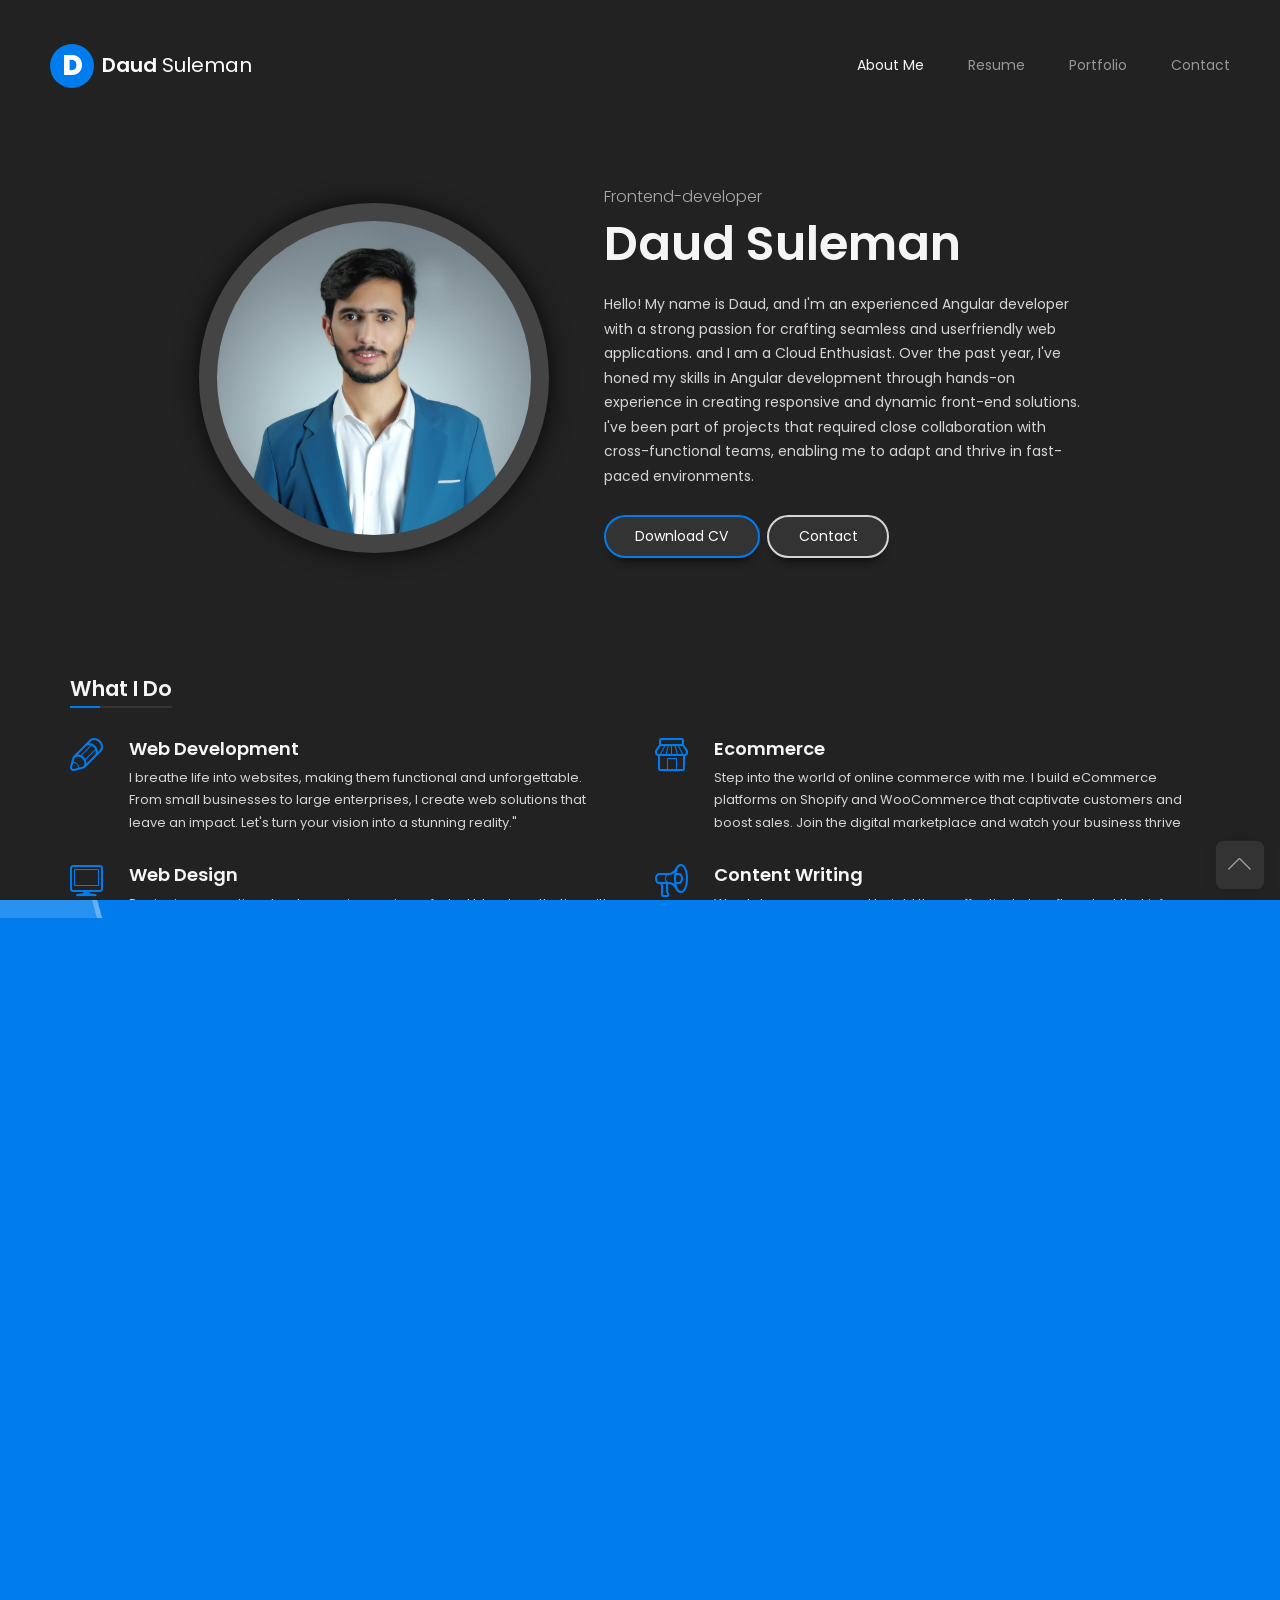
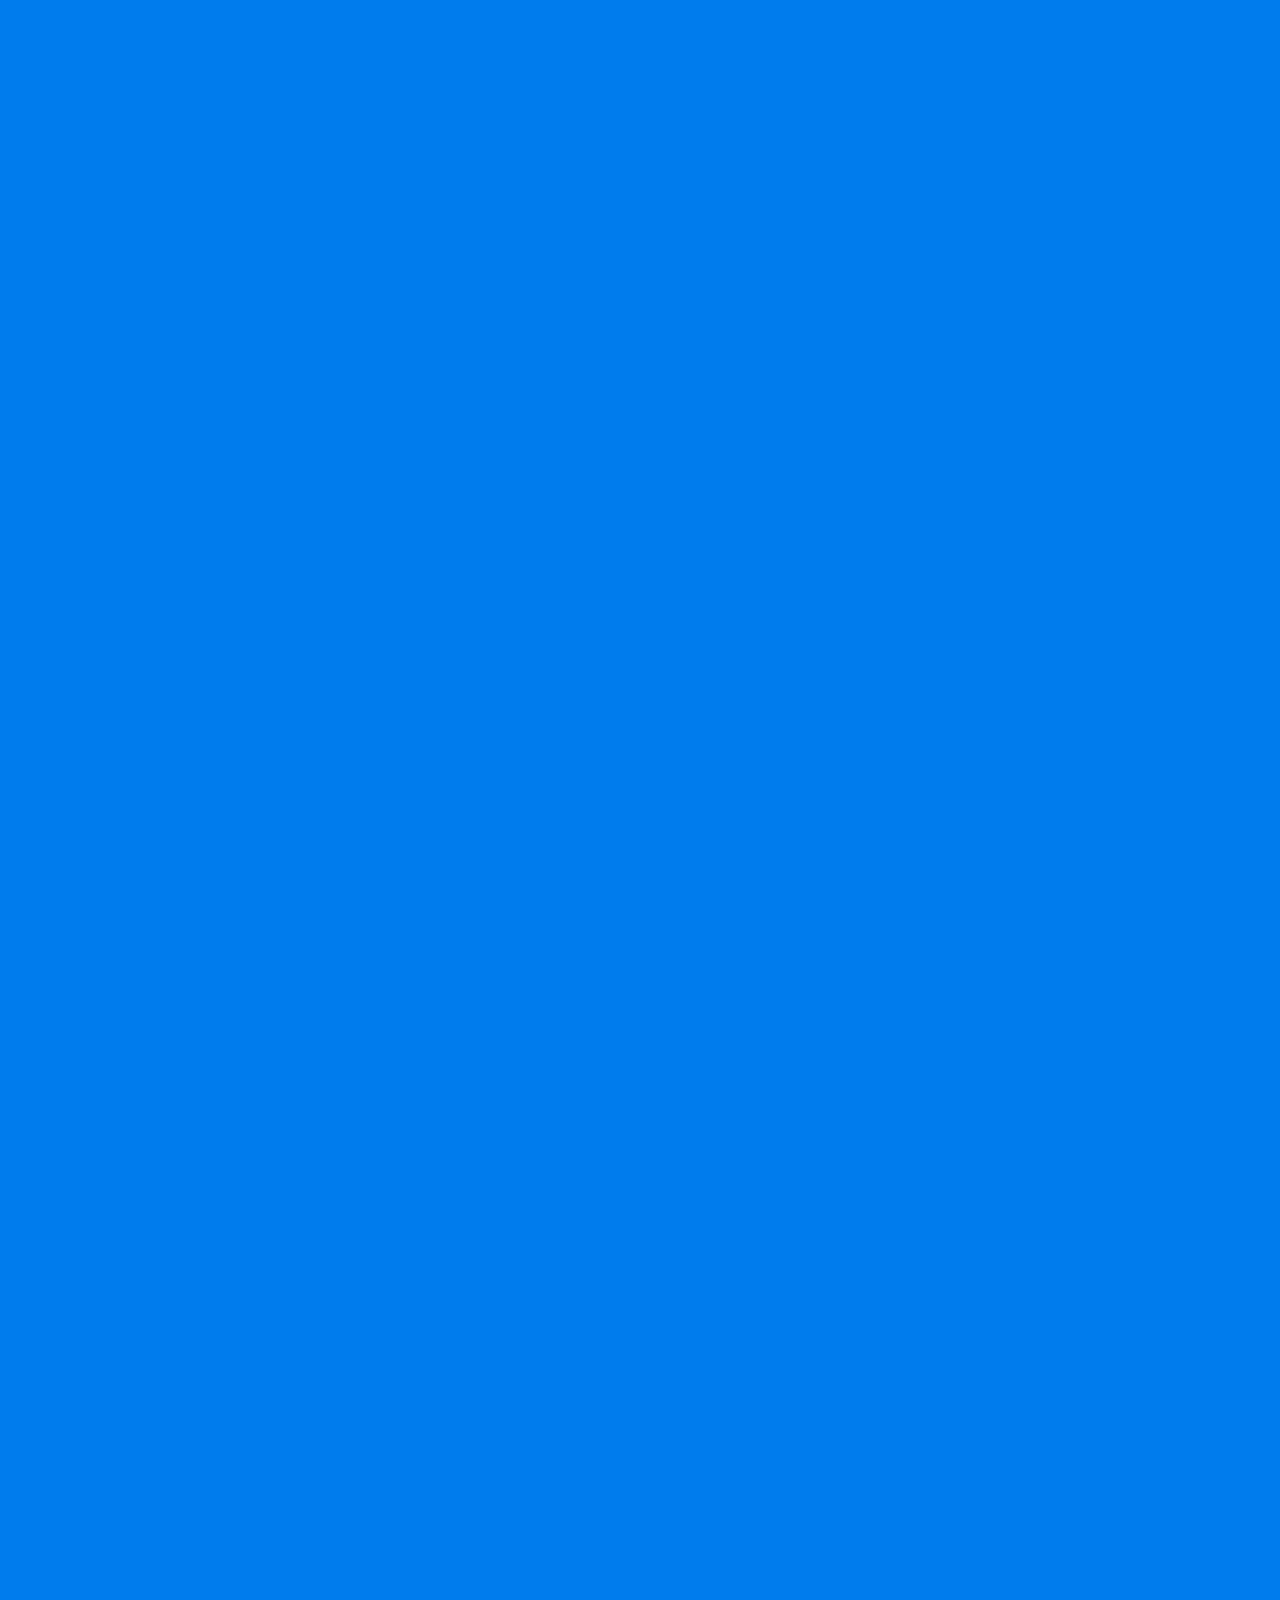
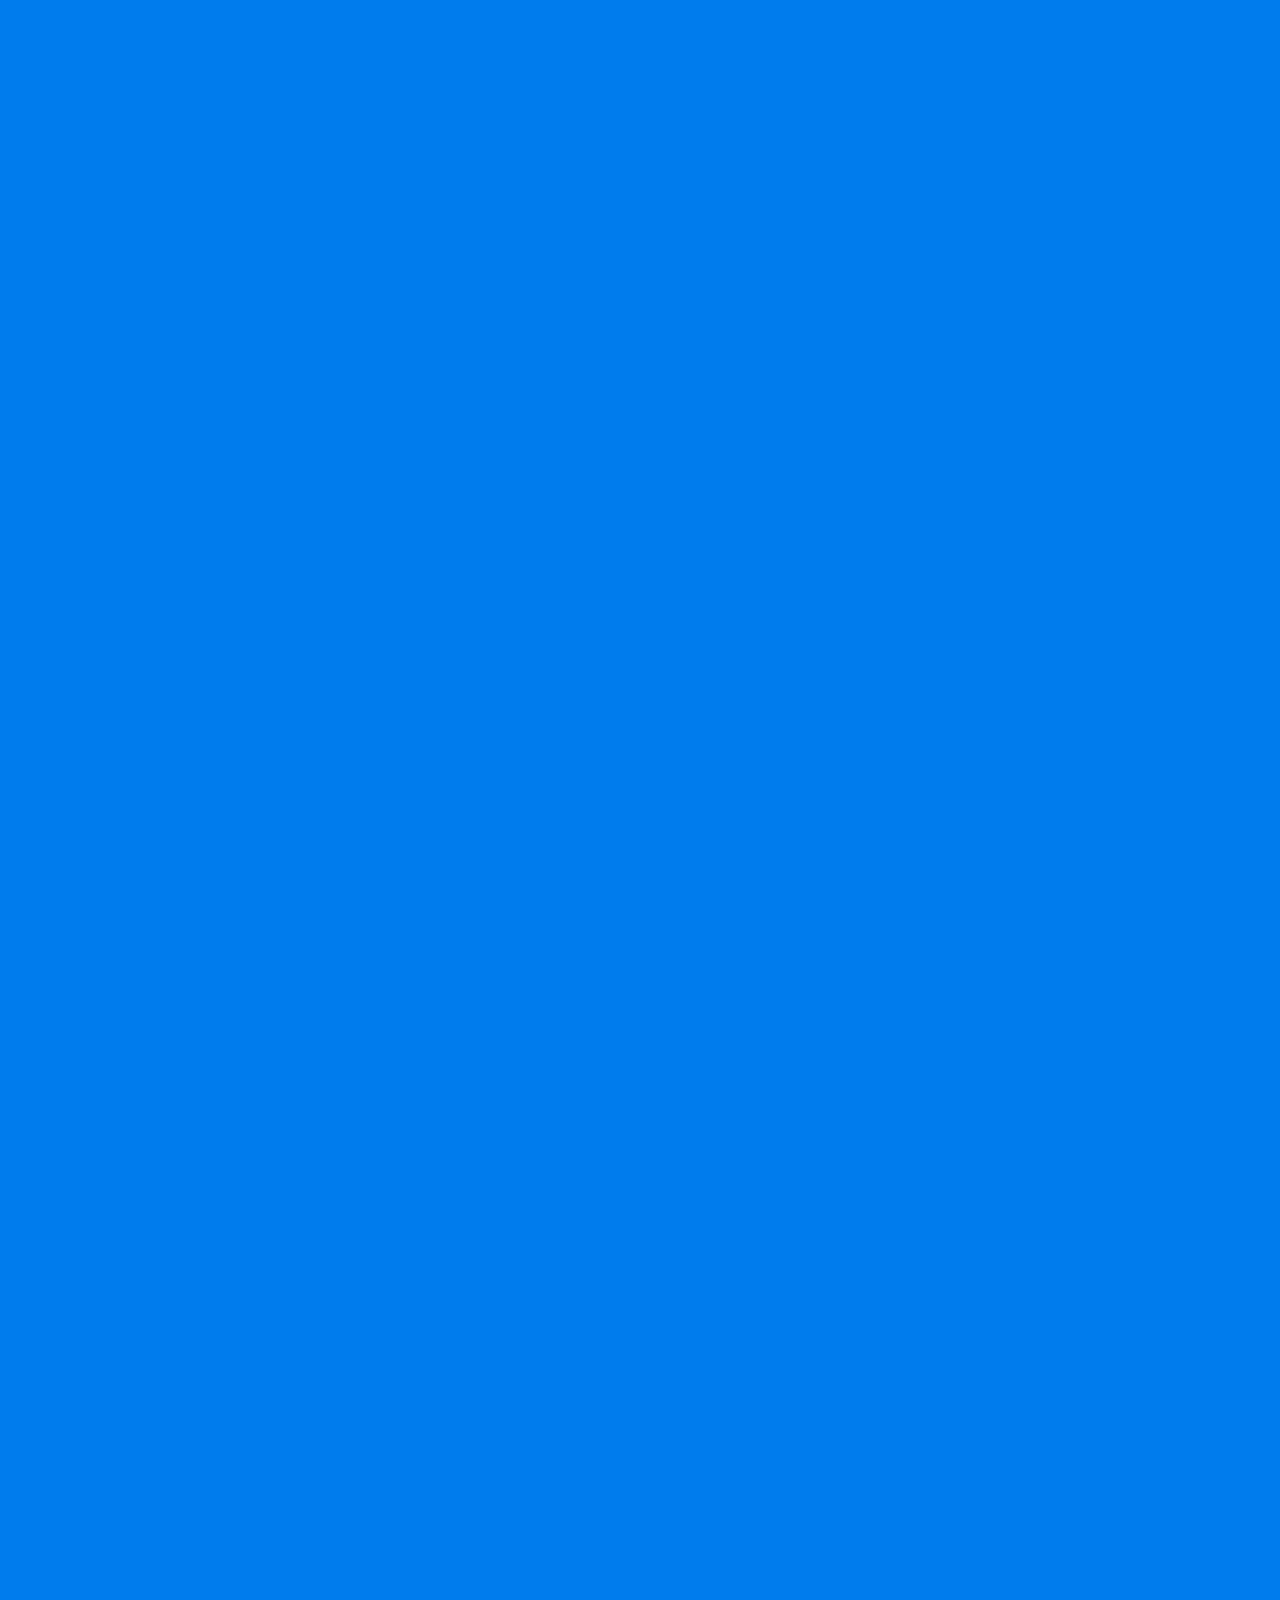
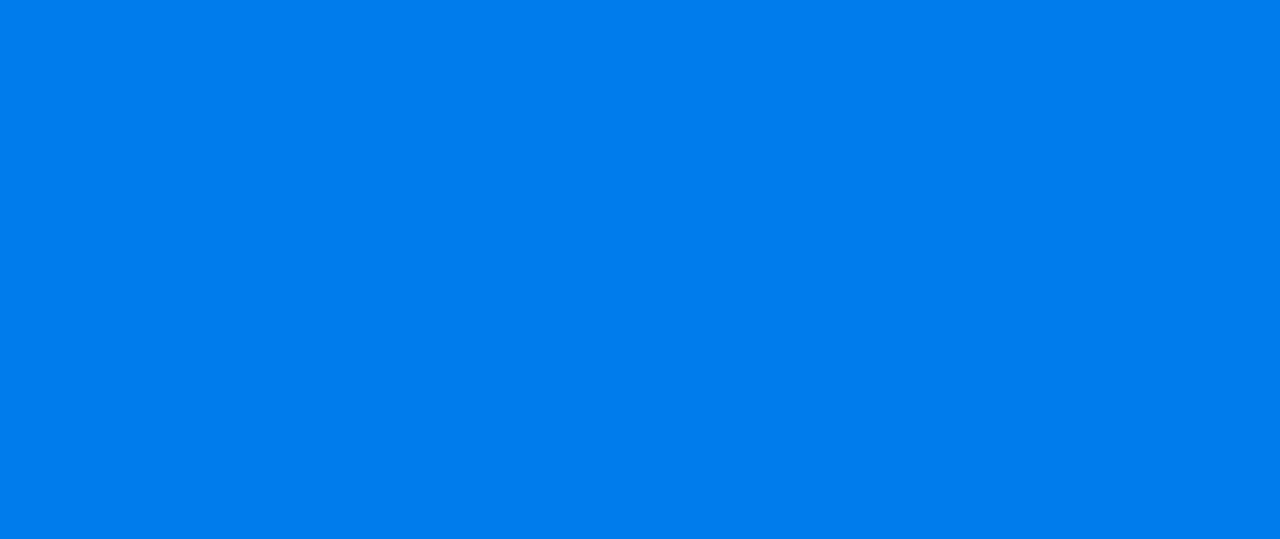
==== commit b2b53b75: "fun fact urr gaye" ====
--- a/index.html
+++ b/index.html
@@ -58,23 +58,23 @@
             <div class="site-nav mobile-menu-hide">
               <ul class="leven-classic-menu site-main-menu">
                 <li class="menu-item current-menu-item">
-                  <a href="index">About Me</a>
+                  <a href="#index">About Me</a>
                 </li>
 
                 <li class="menu-item">
-                  <a href="resume">Resume</a>
+                  <a href="#resume" >Resume</a>
                 </li>
 
                 <li class="menu-item ">
-                  <a href="portfolio">Portfolio</a>
+                  <a href="#portfolio">Portfolio</a>
                 </li>
                 
+                <!-- <li class="menu-item">
+                  <a href="blog">Blog</a>
+                </li> -->
+
                 <li class="menu-item">
-                  <a href="blog">Blog</a>
-                </li>
-
-                <li class="menu-item">
-                  <a href="contact">Contact</a>
+                  <a href="#contact">Contact</a>
                 </li>
               </ul>
             </div>
@@ -88,12 +88,13 @@
         </header>
         <!-- /Header -->
 
+        <!-- Hero Section -->
         <div id="main" class="site-main">
           <div id="main-content" class="single-page-content">
             <div id="primary" class="content-area">    
               <div id="content" class="page-content site-content single-post" role="main">
                 <!-- Home Page Top Part -->
-                <div class="row">
+                <div id="index" class="row">
                   <div class=" col-xs-12 col-sm-12">
                     <div class="home-content">
                       <div class="row flex-v-align">
@@ -325,63 +326,15 @@
 
                     <div class="p-40"></div>
 
-                    <!-- Clients Slider -->
-                    <div class="block-title">
-                      <h2>Clients</h2>
-                    </div>
-
-                    <div id="clients_1" class="clients owl-carousel" data-mobile-items="1" data-tablet-items="3" data-items="6">
-                      <div class="client-block">
-                        <a href="#" target="_blank" title="Golden Grid">
-                          <img src="img/clients/hhh-logo-client.jpg" alt="Golden Grid">
-                        </a>
-                      </div>
-
-                      <div class="client-block">
-                        <a href="#" target="_blank" title="Sweety">
-                          <img src="img/clients/client-2.png" alt="Sweety">
-                        </a>
-                      </div>
-
-                      <div class="client-block">
-                        <a href="#" target="_blank" title="Magic Furnitures">
-                          <img src="img/clients/client-3.png" alt="Magic Furnitures">
-                        </a>
-                      </div>
-
-                      <div class="client-block">
-                        <a href="#" target="_blank" title="LifeGuard">
-                          <img src="img/clients/client-4.png" alt="LifeGuard">
-                        </a>
-                      </div>
-
-                      <div class="client-block">
-                        <a href="#" target="_blank" title="LESS">
-                          <img src="img/clients/client-5.png" alt="LESS">
-                        </a>
-                      </div>
-
-                      <div class="client-block">
-                        <a href="#" target="_blank" title="Design Lovers">
-                          <img src="img/clients/client-6.png" alt="Design Lovers">
-                        </a>
-                      </div>
-
-                      <div class="client-block">
-                        <a href="#" target="_blank" title="WordPress">
-                          <img src="img/clients/client-1.png" alt="WordPress">
-                        </a>
-                      </div>
-                    </div>
-                    <!-- /Clients Slider -->
-
-                    <div class="p-40"></div>
+
+
+                    <!-- <div class="p-40"></div> -->
 
                   </div>
                 </div>
 
                 <!-- Fun Facts -->
-                <div class="row">
+                <!-- <div class="row">
                   <div class="col-xs-12 col-sm-12">
                     <div class="block-title">
                       <h2>Fun Facts</h2>
@@ -425,22 +378,22 @@
                       <span class="lm-info-block-text"></span>
                     </div>
                   </div>
-                </div>
+                </div> -->
                 <!-- /Fun Facts -->
 
                 <div class="p-40"></div>
 
                 <!-- Pricing -->
-                <div class="row">
+                <!-- <div class="row">
                   <div class=" col-xs-12 col-sm-12 ">
                     <div class="block-title">
                       <h2>Pricing</h2>
                     </div>
                   </div>
 
-                </div>
-
-                <div class="row">
+                </div> -->
+
+                <!-- <div class="row">
                   <div class=" col-xs-12 col-sm-12 ">
                     <div class="fw-pricing clearfix row">
                       
@@ -512,14 +465,773 @@
                     </div>
                   </div>
                 </div>
-                <!-- /Pricing -->
-              </div>
+
+              </div> -->
 
               </div>
             </div>
           </div>
         </div>
-
+        <!-- /Hero Section -->
+
+        <!-- Resume -->
+        <div id="main" class="site-main mt-5 mb-5">
+            <div id="main-content" class="single-page-content">
+              <div id="primary" class="content-area">
+  
+                <div id="resume" class="page-title">
+                  <h1>Resume</h1>
+                  <div class="page-subtitle">
+                      <h4> 2 Years of Experience</h4>
+                  </div>
+                </div>
+  
+                <div id="content" class="page-content site-content single-post" role="main">
+                  <div class="row">
+    
+                    <div class=" col-xs-12 col-sm-6 ">
+                      <div class="block-title">
+                        <h2>Education</h2>
+                      </div>
+  
+                      <div id="timeline_1" class="timeline clearfix">
+                        <div class="timeline-item clearfix">
+                          <h5 class="item-period ">2023</h5>
+                          <span class="item-company">Bahria University</span>
+                          <h4 class="item-title">BSCS</h4>
+                          <p>I have completed my Bachelor's degree in Computer Science (BSCS) at Bahria University. This program provided me with a strong foundation in computer science principles, algorithms, and software development. It was during this time that I honed my coding skills and started to explore various aspects of software engineering.</p>
+                        </div>
+  
+                        <div class="timeline-item clearfix">
+                          <h5 class="item-period ">2019</h5>
+                          <span class="item-company">Government College</span>
+                          <h4 class="item-title">Intermediate(ICS)</h4>
+                          <p>I completed my Intermediate education with a focus on Computer Science (ICS) at Government College. This program introduced me to the fundamentals of computer programming. It was a crucial step in raising my interest towards Computer Science</p>
+                        </div>
+  
+                        <div class="timeline-item clearfix">
+                          <h5 class="item-period ">2017</h5>
+                          <span class="item-company">Allied School</span> 
+                          <h4 class="item-title">Matric</h4>
+                          <p>My educational journey began with Matriculation in Computer Science from Allied School. This is where I first encountered the world of computing and developed a fascination for technology. It laid the groundwork for my subsequent educational and professional endeavors</p>
+                        </div>
+  
+                      </div>
+                    </div>
+  
+                    <div class=" col-xs-12 col-sm-6 ">
+                      <div class="block-title">
+                        <h2>Experience</h2>
+                      </div>
+  
+                      <div id="timeline_2" class="timeline clearfix">
+                        <div class="timeline-item clearfix">
+                          <h5 class="item-period current">Nov,2022 - Current</h5>
+                          <span class="item-company">Stampa Solutions</span>
+                          <h4 class="item-title">Frontend Developer</h4>
+                          <p>I have developed responsive and user-friendly interfaces, implemented dynamic features and functionalities, and integrated
+                            with backend APIs. I have also used version control tools such as Git and collaborated with other developers in an agile
+                            environment. I am proficient in writing clean and maintainable code, following best practices and standards.</p>
+                        </div>
+  
+                        <div class="timeline-item clearfix">
+                          <h5 class="item-period ">June,2022 - Oct,2022</h5>
+                          <span class="item-company">Stampa Solution</span>
+                          <h4 class="item-title">Business Development Analyst</h4>
+                          <p>My experience as a Business Development Analyst has taught me how to identify and pursue new opportunities, build and
+                            maintain relationships with clients and partners, and create and implement effective strategies to achieve the company's
+                            goals.
+                            </p>
+                        </div>
+  
+                        <div class="timeline-item clearfix">
+                          <h5 class="item-period ">March,2022 - June,2022</h5>
+                          <span class="item-company">TriTechnologies</span>
+                          <h4 class="item-title">Business Development Associate</h4>
+                          <p>As a Business Development Associate, I have developed and presented strategic proposals, business plans, and market
+                            analyses to grow our sales. My experience has taught me how to communicate effectively, negotiate confidently and manage
+                            projects efficiently</p>
+                        </div>
+                        <div class="timeline-item clearfix">
+                          <h5 class="item-period ">Oct,2020 - Present</h5>
+                          <span class="item-company">Upwork</span>
+                          <h4 class="item-title">Freelance WordPress Developer</h4>
+                          <p> have created and maintained several websites using HTML, CSS, JavaScript Angular, and WordPress. I am also providing
+                            custom software solutions which meet the client's needs. I have also used to enhance the functionality and design of the
+                            websites. I am proficient in using WordPress tools such as Elementor, WooCommerce, and Yoast SEO. I am passionate about
+                            creating user-friendly and responsive websites that meet the latest web standards.
+                            </p>
+                        </div>
+                      </div>
+                    </div>
+                  </div>
+  
+                  <div class="row">
+                    <div class=" col-xs-12 col-sm-12 ">
+                      <div class="p-20"></div>
+  
+                      <div class="block-title">
+                        <h2>Certificates</h2>
+                      </div>
+                    </div>
+                  </div>
+  
+                  <div class="row">
+                    <div class=" col-xs-12 col-sm-6 ">
+                      <a href="https://www.credly.com/badges/b954bb4b-5fd3-4f96-bf95-4cd1f041be7f/public_url" class="lightbox">
+                        <div class="certificate-item clearfix">
+                          <div class="certi-logo">
+                            <img src="img\clients\dp-900.png" alt="logo">
+                          </div>
+  
+                          <div class="certi-content">
+                            <div class="certi-title">
+                              <h4>Microsoft Certified: Azure data fundamentals(DP-900)
+                              </h4>
+                            </div>
+  
+                            <div class="certi-id">
+                              <span>Membership ID: DP-900</span>
+                            </div>
+                            <div class="certi-date">
+                              <span>15 October 2022</span>
+                            </div>
+  
+                            <div class="certi-company">
+                              <span></span>
+                            </div>
+                          </div>
+                        </div>
+                      </a>
+                    </div>
+  
+                    <div class=" col-xs-12 col-sm-6 ">
+                      <a href="https://www.credly.com/badges/9ba0f0b8-dcb5-439a-b01a-db49a629157c/linked_in_profile" class="lightbox">
+                        <div class="certificate-item clearfix">
+                          <div class="certi-logo">
+                            <img src="img\clients\az-900.png" alt="logo">
+                          </div>
+  
+                          <div class="certi-content">
+                            <div class="certi-title">
+                              <h4>Microsoft Certified: Azure Fundamentals</h4>
+                            </div>
+  
+                            <div class="certi-id">
+                              <span>Membership ID: AZ-900</span>
+                            </div>
+  
+                            <div class="certi-date">
+                              <span>27 August 2022</span>
+                            </div>
+  
+                            <div class="certi-company">
+                              <span></span>
+                            </div>
+                          </div>
+                        </div>
+                      </a>
+                    </div>
+  
+                    <div class=" col-xs-12 col-sm-6 ">
+                      <a href="https://www.coursera.org/account/accomplishments/verify/F55Y6PYQYH64" class="lightbox">
+                        <div class="certificate-item clearfix">
+                          <div class="certi-logo">
+                            <img src="img\clients\meta-2.png" alt="logo">
+                          </div>
+  
+                          <div class="certi-content">
+                            <div class="certi-title">
+                              <h4>Programming with JavaScript
+                              </h4>
+                            </div>
+  
+                            <div class="certi-id">
+                              <span>Provider: Meta</span>
+                            </div>
+                            <div class="certi-date">
+                              <span>27 August 2023</span>
+                            </div>
+  
+                            <div class="certi-company">
+                              <span></span>
+                            </div>
+                          </div>
+                        </div>
+                      </a>
+                    </div>
+  
+                    <div class=" col-xs-12 col-sm-6 ">
+                      <a href="https://www.coursera.org/account/accomplishments/verify/LTKC3YLYSJBC" class="lightbox">
+                        <div class="certificate-item clearfix">
+                          <div class="certi-logo">
+                            <img src="img\clients\codio.png" alt="logo">
+                          </div>
+  
+                          <div class="certi-content">
+                            <div class="certi-title">
+                              <h4>Angular for Front End Engineers</h4>
+                            </div>
+  
+                            <div class="certi-id">
+                              <span>Provider: Codio</span>
+                            </div>
+  
+                            <div class="certi-date">
+                              <span>1 June 2023</span>
+                            </div>
+  
+                            <div class="certi-company">
+                              <span></span>
+                            </div>
+                          </div>
+                        </div>
+                      </a>
+                    </div>
+  
+                    <div class=" col-xs-12 col-sm-6 ">
+                      <a href="https://www.coursera.org/account/accomplishments/verify/6CVTYGVH3JUC" class="lightbox">
+                        <div class="certificate-item clearfix">
+                          <div class="certi-logo">
+                            <img src="img\clients\google.png" alt="logo">
+                          </div>
+  
+                          <div class="certi-content">
+                            <div class="certi-title">
+                              <h4>Ask Questions to Make Data-Driven Decisions
+                              </h4>
+                            </div>
+  
+                            <div class="certi-id">
+                              <span>Provider: Google</span>
+                            </div>
+                            <div class="certi-date">
+                              <span>5 May 2022</span>
+                            </div>
+  
+                            <div class="certi-company">
+                              <span></span>
+                            </div>
+                          </div>
+                        </div>
+                      </a>
+                    </div>
+  
+                    <div class=" col-xs-12 col-sm-6 ">
+                      <a href="https://www.coursera.org/account/accomplishments/verify/8MA63CVDD7P8" class="lightbox">
+                        <div class="certificate-item clearfix">
+                          <div class="certi-logo">
+                            <img src="img\clients\google.png" alt="logo">
+                          </div>
+  
+                          <div class="certi-content">
+                            <div class="certi-title">
+                              <h4>Foundations: Data, Data, Everywhere
+                              </h4>
+                            </div>
+  
+                            <div class="certi-id">
+                              <span>Provider: Google</span>
+                            </div>
+  
+                            <div class="certi-date">
+                              <span>22 Sep 2021</span>
+                            </div>
+  
+                            <div class="certi-company">
+                              <span></span>
+                            </div>
+                          </div>
+                        </div>
+                      </a>
+                    </div>
+  
+                  </div>
+  
+                  <div class="row">
+                    <div class=" col-xs-12 col-sm-12 ">
+                      <div class="p-40"></div>
+                    </div>
+                  </div>
+  
+                  <div class="row">
+                    <div class=" col-xs-12 col-sm-6 ">
+                      <div class="block-title">
+                        <h2>Development Skills</h2>
+                      </div>
+  
+                      <div id="skills_1" class="skills-info skills-first-style">
+                        <!-- Skill 1 -->
+                        <div class="clearfix">
+                          <h4>Angular</h4>
+                          <div class="skill-value">80%</div>
+                        </div>
+  
+                        <div id="skill_1" data-value="80" class="skill-container">
+                          <div class="skill-percentage"></div>
+                        </div>
+                        <!-- /Skill 1 -->
+                        
+                        <!-- Skill 2 -->
+                        <div class="clearfix">
+                          <h4>BootStrap</h4>
+                          <div class="skill-value">95%</div>
+                        </div>
+                        
+                        <div id="skill_2" data-value="95" class="skill-container">
+                          <div class="skill-percentage"></div>
+                        </div>
+                        <!-- /Skill 2 -->
+  
+                        <!-- Skill 3 -->
+                        <div class="clearfix">
+                          <h4>Amplify</h4>
+                          <div class="skill-value">85%</div>
+                        </div>
+                        <div id="skill_3" data-value="85" class="skill-container">
+                          <div class="skill-percentage"></div>
+                        </div>
+                        <!-- Skill 3 -->
+  
+                        <!-- Skill 4 -->
+                        <div class="clearfix">
+                          <h4>WordPress</h4>
+                          <div class="skill-value">90%</div>
+                        </div>
+                        <div id="skill_4" data-value="90" class="skill-container">
+                          <div class="skill-percentage"></div>
+                        </div>
+                        <!-- /Skill 4 -->
+                      </div>
+  
+                    </div>
+  
+  
+                    <div class=" col-xs-12 col-sm-6 ">
+                      <div class="block-title">
+                        <h2>Coding Skills</h2>
+                      </div>
+  
+  
+                      <div id="skills_2" class="skills-info skills-first-style">
+                        <!-- Skill 5 -->
+                        <div class="clearfix">
+                          <h4>HTML </h4>
+                          <div class="skill-value">95%</div>
+                        </div>
+                        <div id="skill_5" data-value="95" class="skill-container">
+                          <div class="skill-percentage"></div>
+                        </div>
+                        <!-- /Skill 5 -->
+  
+                        <!-- Skill 6 -->
+                        <div class="clearfix">
+                          <h4>CSS</h4>
+                          <div class="skill-value">90%</div>
+                        </div>
+                        <div id="skill_6" data-value="90" class="skill-container">
+                          <div class="skill-percentage"></div>
+                        </div>
+                        <!-- /Skill 6 -->
+  
+                        <!-- Skill 7 -->
+                        <div class="clearfix">
+                          <h4>JavaScript</h4>
+                          <div class="skill-value">90%</div>
+                        </div>
+                        <div id="skill_7" data-value="90" class="skill-container">
+                          <div class="skill-percentage"></div>
+                        </div>
+                        <!-- /Skill 7 -->
+  
+                        <!-- Skill 8 -->
+                        <div class="clearfix">
+                          <h4>Typescript</h4>
+                          <div class="skill-value">85%</div>
+                        </div>
+                        <div id="skill_8" data-value="85" class="skill-container">
+                          <div class="skill-percentage"></div>
+                        </div>
+                        <!-- /Skill 8 -->
+                      </div>
+                    </div>
+                  </div>
+                </div>
+              </div>
+            </div>
+          </div>
+        <!-- /Resume -->
+
+        <!-- Portfolio -->
+        <div id="main" class="site-main">
+            <div id="main-content" class="single-page-content">
+              <div id="primary" class="content-area">
+  
+                <div id="portfolio" class="page-title">
+                  <h1>Portfolio</h1>
+                  <div class="page-subtitle">
+                      <h4> My Works</h4>
+                  </div>
+                </div>
+  
+                <div id="content" class="page-content site-content single-post" role="main">
+  
+                  <div class="row">
+                    <div class=" col-xs-12 col-sm-12 ">
+                      <!-- Portfolio Content -->
+                      <div id="portfolio_content_q" class="portfolio-content">
+  
+                        <ul class="portfolio-filters">
+                          <li class="active">
+                            <a class="filter btn btn-sm btn-link" data-group="category_all">All</a>
+                          </li>
+                          
+                          <li>
+                            <a class="filter btn btn-sm btn-link" data-group="category_detailed">Angular</a>
+                          </li>
+                          
+                          <li>
+                            <a class="filter btn btn-sm btn-link" data-group="category_static">Static Websites</a>
+                          </li>
+                          
+                          <li>
+                            <a class="filter btn btn-sm btn-link" data-group="category_wordpress">WordPress</a>
+                          </li>
+                          
+                        </ul>
+        
+        
+                        <!-- Portfolio Grid -->
+                        <div class="portfolio-grid three-columns shuffle">
+  
+                          <!-- Portfolio Item 1 -->
+                          <figure class="item standard" data-groups='["category_all", "category_detailed"]'>
+                            <div class="portfolio-item-img">
+                              <img src="img/portfolio/fb-scrapper-1.png" alt="Full Project 2" title="" />
+                              <a href="portfolio-project-2.html" class="ajax-page-load"></a>
+                            </div>
+  
+                            <i class="far fa-file-alt"></i>
+                            <h4 class="name">Full Project 2</h4>
+                            <span class="category">Detailed</span>
+                          </figure>
+                          <!-- /Portfolio Item 1 -->
+  
+  
+  
+                          <!-- Portfolio Item 2 -->
+                          <figure class="item standard" data-groups='["category_all", "category_detailed"]'>
+                            <div class="portfolio-item-img">
+                              <img src="img/portfolio/img-rekognition-screenshot.png" alt="Full Project 1" title="" />
+                              <a href="portfolio-project-1.html" class="ajax-page-load"></a>
+                            </div>
+  
+                            <i class="far fa-file-alt"></i>
+                            <h4 class="name">Full Project 1</h4>
+                            <span class="category">Detailed</span>
+                          </figure>
+                          <!-- /Portfolio Item 2 -->
+  
+                          <!-- Portfolio Item 3 -->
+                          <figure class="item standard" data-groups='["category_all", "category_static"]'>
+                            <div class="portfolio-item-img">
+                              <img src="img/portfolio/green-waste.png" alt="Full Project 1" title="" />
+                              <a href="portfolio-project-3.html" class="ajax-page-load"></a>
+                            </div>
+  
+                            <i class="far fa-file-alt"></i>
+                            <h4 class="name">Full Project 3</h4>
+                            <span class="category">Detailed</span>
+                          </figure>
+                          <!-- /Portfolio Item 3 -->
+  
+                          
+                          <!-- Portfolio Item 4 -->
+                          <figure class="item standard" data-groups='["category_all", "category_static"]'>
+                            <div class="portfolio-item-img">
+                              <img src="img/portfolio/hhh-1.png" alt="Full Project 1" title="" />
+                              <a href="portfolio-project-4.html" class="ajax-page-load"></a>
+                            </div>
+  
+                            <i class="far fa-file-alt"></i>
+                            <h4 class="name">Full Project 4</h4>
+                            <span class="category">Detailed</span>
+                          </figure>
+                          <!-- /Portfolio Item 4 -->
+  
+                          
+                          <!-- Portfolio Item 5 -->
+                          <figure class="item standard" data-groups='["category_all", "category_wordpress"]'>
+                            <div class="portfolio-item-img">
+                              <img src="img/portfolio/wp-1.png" alt="Full Project 1" title="" />
+                              <a href="portfolio-project-5.html" class="ajax-page-load"></a>
+                            </div>
+  
+                            <i class="far fa-file-alt"></i>
+                            <h4 class="name">Full Project 5</h4>
+                            <span class="category">Detailed</span>
+                          </figure>
+                          <!-- /Portfolio Item 5 -->
+                        </div>
+                        <!-- /Portfolio Content -->
+                      </div>
+                    </div>
+                  </div>
+                </div>
+              </div>
+            </div>
+          </div>
+        <!-- /Portfolio -->
+
+        <!-- Contact -->
+        <div id="main" class="site-main mt-5 mb-5">
+            <div id="main-content" class="single-page-content">
+              <div id="primary" class="content-area">
+    
+                <div id="contact" class="page-title">
+                  <h1>Contact</h1>
+                  <div class="page-subtitle">
+                    <h4> Get in Touch</h4>
+                  </div>
+                </div>
+    
+                <div id="content" class="page-content site-content single-post" role="main">
+    
+                  <div class="row">
+                    <div class="col-xs-12 col-sm-12">
+    
+                    <!-- <div id="map" class="map"> -->
+                        <!-- <iframe src="https://www.google.com/maps/embed?pb=!1m18!1m12!1m3!1d1415.4370868931787!2d74.3226585140182!3d31.464929668476948!2m3!1f0!2f0!3f0!3m2!1i1024!2i768!4f13.1!3m3!1m2!1s0x391906af6fe5c29d%3A0x69f88e796b4eb694!2sHabib%20Homes%20Mosque%2C%20Ali%20Park%20Kot%20Lakhpat%2C%20Lahore%2C%20Punjab%2054600%2C%20Pakistan!5e0!3m2!1sen!2snl!4v1696889875094!5m2!1sen!2snl" width="600" height="450" style="border:0;" allowfullscreen="" loading="lazy" referrerpolicy="no-referrer-when-downgrade"></iframe> -->
+                        <!-- <iframe src="https://www.google.com/maps/embed?pb=!1m18!1m12!1m3!1d6806.351869430123!2d74.328003!3d31.464346149999997!2m3!1f0!2f0!3f0!3m2!1i1024!2i768!4f13.1!3m3!1m2!1s0x391906a4680889ad%3A0xed16e463d91694a3!2sPindi%20Rajputan%20Kot%20Lakhpat%2C%20Lahore%2C%20Punjab!5e0!3m2!1sen!2s!4v1696196465634!5m2!1sen!2s" width="600" height="450" style="border:0;" allowfullscreen="" loading="lazy" referrerpolicy="no-referrer-when-downgrade"></iframe> -->
+                      <!-- </div> -->
+                    </div>
+                  </div>
+    
+                  <div class="row">
+                    <div class=" col-xs-12 col-sm-4 ">
+    
+                      <div id="info_list_1" class="info-list-w-icon">
+    
+                        <div class="info-block-w-icon">
+                          <div class="ci-icon">
+                            <i class="linecons linecons-phone"></i>
+                          </div>
+                          <div class="ci-text">
+                            <h4>+92-3184154188</h4>
+                            <p>Let's connect to discuss exciting opportunities in software development, AI, data science, or
+                              anything related to the tech world. I'm just a call away!"</p>
+                          </div>
+                        </div>
+    
+                        <div class="info-block-w-icon">
+                          <div class="ci-icon">
+                            <a href="https://wa.me/+923184154188" target="_blank"><i class="linecons linecons-location"></i></a>
+                          </div>
+                          <div class="ci-text">
+                            <h4>Lahore, Punjab</h4>
+                            <p>Based out in Pakistan, I am available for both remote and on-site opportunities. I'm eager to
+                              contribute my skills in Full Stack Software Engineering to projects that drive innovation and
+                              solve real-world problems</p>
+                          </div>
+                        </div>
+    
+                        <div class="info-block-w-icon">
+                          <div class="ci-icon">
+                            <i class="linecons linecons-mail"></i>
+                          </div>
+                          <div class="ci-text">
+                            <h4><a href="mailto:daudawan894@gmail.com" class="">daudawan894@gmail.com</a></h4>
+                            <p>Feel free to reach out to me via above mail. Whether it's discussing coding, networks, cloud
+                              integration, or any other tech-related topic, I'm always up for a conversation!</p>
+                          </div>
+                        </div>
+                      </div>
+    
+                    </div>
+    
+    
+                    <div class=" col-xs-12 col-sm-8 ">
+    
+                      <div class="block-title">
+                        <h2>How Can I Help You?</h2>
+                      </div>
+                      <form id="contact-form" action="https://flask-backend-portfolio-abdi-e0d314dab24d.herokuapp.com/" method="post">
+                        <!-- <input type="hidden" id="csrf-token"> -->
+              
+                        <div class="row g-4">
+                          <div class="col-xl-6">
+                            <input name="name" id="fName" type="text" class="form-control" required placeholder="Name" />
+                          </div>
+              
+                          <div class="col-xl-6">
+                            <input name="email" id="fMail" type="email" class="form-control" required placeholder="Email" />
+                          </div>
+              
+                          <div class="col mt-3">
+                            <textarea name="form-message" id="fMsg" class="form-control" rows="7" required
+                              placeholder="Tell us more about your needs........"></textarea>
+                          </div>
+                        </div>
+              
+                        <div id="thank-you-message" class="alert alert-success alert-dismissible fade show text-start"
+                          style="display: none">
+                          <i class="fa fa-check-circle"></i> Thank you for contacting us and
+                          will be in touch with you very soon.
+              
+                          <button type="button" class="btn-close text-1 mt-1" data-bs-dismiss="alert"></button>
+                        </div>
+              
+                        <p class="text-center mt-4 mb-0">
+                          <button id="submit-btn" class="btn btn-primary rounded-pill d-inline-flex" type="submit">
+                            Send Message
+                          </button>
+                        </p>
+                      </form>
+                      <!-- <form id="contact_form" class="contact-form"
+                        action="https://flask-backend-portfolio-abdi-e0d314dab24d.herokuapp.com/" method="post">
+    
+                        <div class="messages"></div>
+    
+                        <div class="controls two-columns">
+                          <div class="fields clearfix">
+                            <div class="left-column">
+                              <div class="form-group form-group-with-icon">
+                                <input id="fName" type="text" name="name" class="form-control" placeholder="Full Name"
+                                  required="required" data-error="Name is required.">
+                                <div class="form-control-border"></div>
+                                <div class="help-block with-errors"></div>
+                              </div>
+    
+                              <div class="form-group form-group-with-icon">
+                                <input id="fMail" type="email" name="email" class="form-control" placeholder="Email Address"
+                                  required="required" data-error="Valid email is required.">
+                                <div class="form-control-border"></div>
+                                <div class="help-block with-errors"></div>
+                              </div>
+    
+                              <div class="form-group form-group-with-icon">
+                                <input id="form_name" type="text" name="subject" class="form-control" placeholder="Subject"
+                                  required="required" data-error="Subject is required.">
+                                <div class="form-control-border"></div>
+                                <div class="help-block with-errors"></div>
+                              </div>
+                            </div>
+                            <div class="right-column">
+                              <div class="form-group form-group-with-icon">
+                                <textarea id="fMsg" name="form-message" class="form-control" placeholder="Message" rows="7"
+                                  required="required" data-error="Please, leave me a message."></textarea>
+                                <div class="form-control-border"></div>
+                                <div class="help-block with-errors"></div>
+                              </div>
+                            </div>
+                          </div>
+    
+                          <div class="g-recaptcha" data-sitekey="6LdqmCAUAAAAAMMNEZvn6g4W5e0or2sZmAVpxVqI"
+                            data-theme="dark"></div>
+    
+                          <button id="submit-btn" class="btn btn-outline-primary button btn-send rounded-pill d-inline-flex"
+                            type="submit">Send Message</button>
+    
+                        </div>
+                      </form> -->
+    
+                    </div>
+    
+    
+                  </div>
+    
+                </div>
+              </div>
+            </div>
+          </div>
+          <script>
+            function sendMail() {
+              // Get the form data
+              const name = document.getElementById('fName').value;
+              const email = document.getElementById('fMail').value;
+              const message = document.getElementById('fMsg').value;
+    
+              // Create a JSON object with the form data
+              const data = {
+                name: name,
+                email: email,
+                'form-message': message
+              };
+    
+              // Get the button element and "Thank you" message element
+    
+              const submitButton = document.getElementById('submit-btn');
+              const thankYouMessage = document.getElementById('thank-you-message');
+    
+              // Disable the button and show the spinner
+    
+              submitButton.setAttribute('disabled', 'disabled');
+              const originalText = submitButton.innerHTML;
+              submitButton.innerHTML =
+                '<span role="status" aria-hidden="true" class="spinner-border spinner-border-sm align-self-center me-2"></span>Sending...';
+    
+              // Send a POST request to the Flask route
+    
+              fetch('https://flask-backend-portfolio-abdi-e0d314dab24d.herokuapp.com/contact-daud', {
+                  method: 'POST',
+                  headers: {
+                    'Content-Type': 'application/json'
+                  },
+    
+                  body: JSON.stringify(data)
+                })
+    
+                .then(response => {
+                  if (response.ok) {
+                    // Handle a successful response here
+                    console.log('Email sent successfully');
+    
+                    // Show the "Thank you" message
+                    thankYouMessage.style.display = 'block';
+    
+                    // Hide the message after 2 seconds
+                    setTimeout(() => {
+    
+                      // Fade out and remove the "Thank you" message after 3 seconds
+                      $(thankYouMessage).fadeOut('slow', function () {
+                        thankYouMessage.style.display = 'none';
+                        // $(this).remove();
+                      });
+                    }, 3000);
+                  } else {
+                    // Handle an error response here
+                    console.error('Error sending email');
+                  }
+                })
+    
+                .catch(error => {
+                  // Handle any network or fetch API errors here
+                  console.error('Fetch error:', error);
+                })
+    
+                .finally(() => {
+                  // Re-enable the button and restore the original text
+    
+                  submitButton.removeAttribute('disabled');
+                  submitButton.innerHTML = originalText;
+    
+                  // Clear the form data
+                  document.getElementById('fName').value = '';
+                  document.getElementById('fMail').value = '';
+                  document.getElementById('fMsg').value = '';
+    
+                });
+            }
+    
+            document.getElementById('contact-form').addEventListener('submit', function (e) {
+    
+              e.preventDefault();
+              sendMail(); // Call the sendMail function
+    
+            });
+          </script>
+          <!-- /Contact -->
+          
         <!-- Footer -->
         <footer class="site-footer clearfix">
           <div class="footer-social">
--- a/css/main.css
+++ b/css/main.css
@@ -8,6 +8,7 @@
   min-height: 100%;
   width: 100%;
   overflow: hidden;
+  scroll-behavior: smooth;
 }
 body {
   position: initial;
@@ -25,6 +26,7 @@
   background-attachment: fixed;
   overflow-y: auto;
   overflow-x: hidden;
+  scroll-behavior: smooth;
 }
 .lm-animated-bg {
   position: absolute;
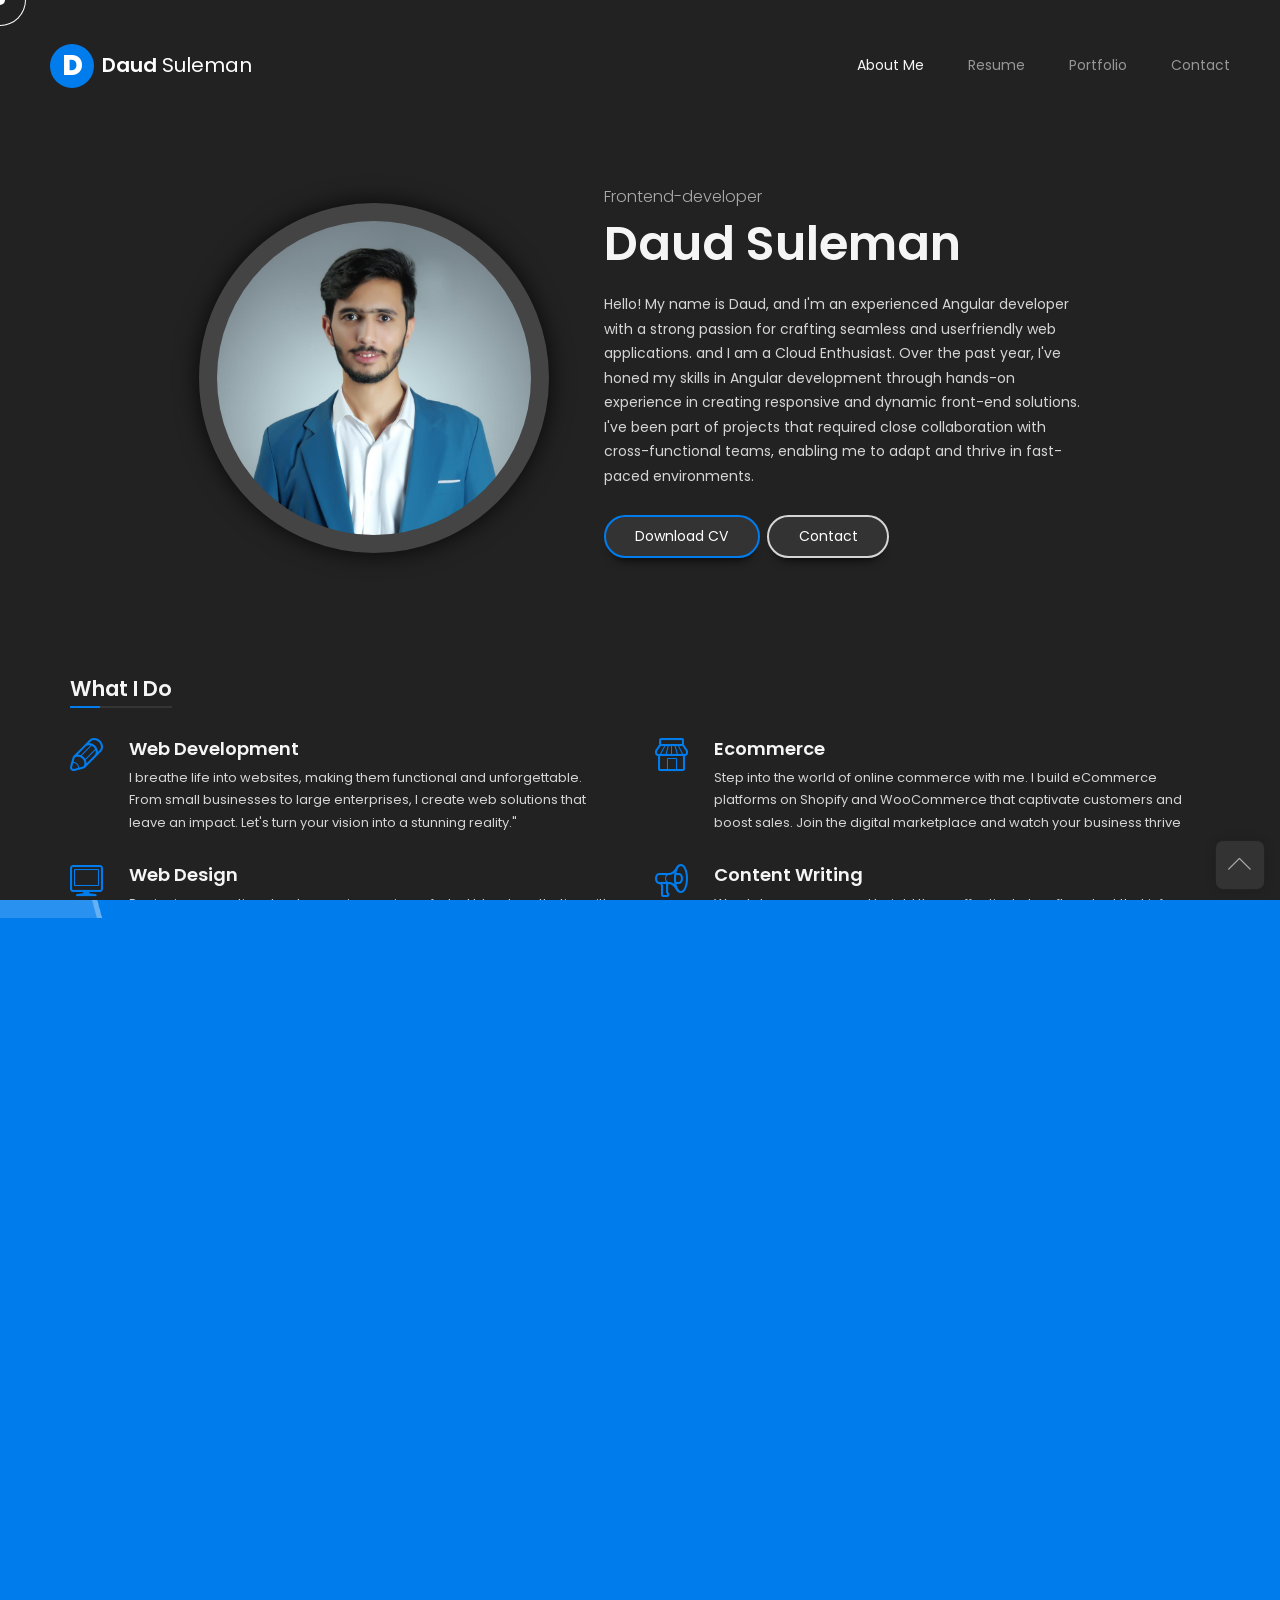
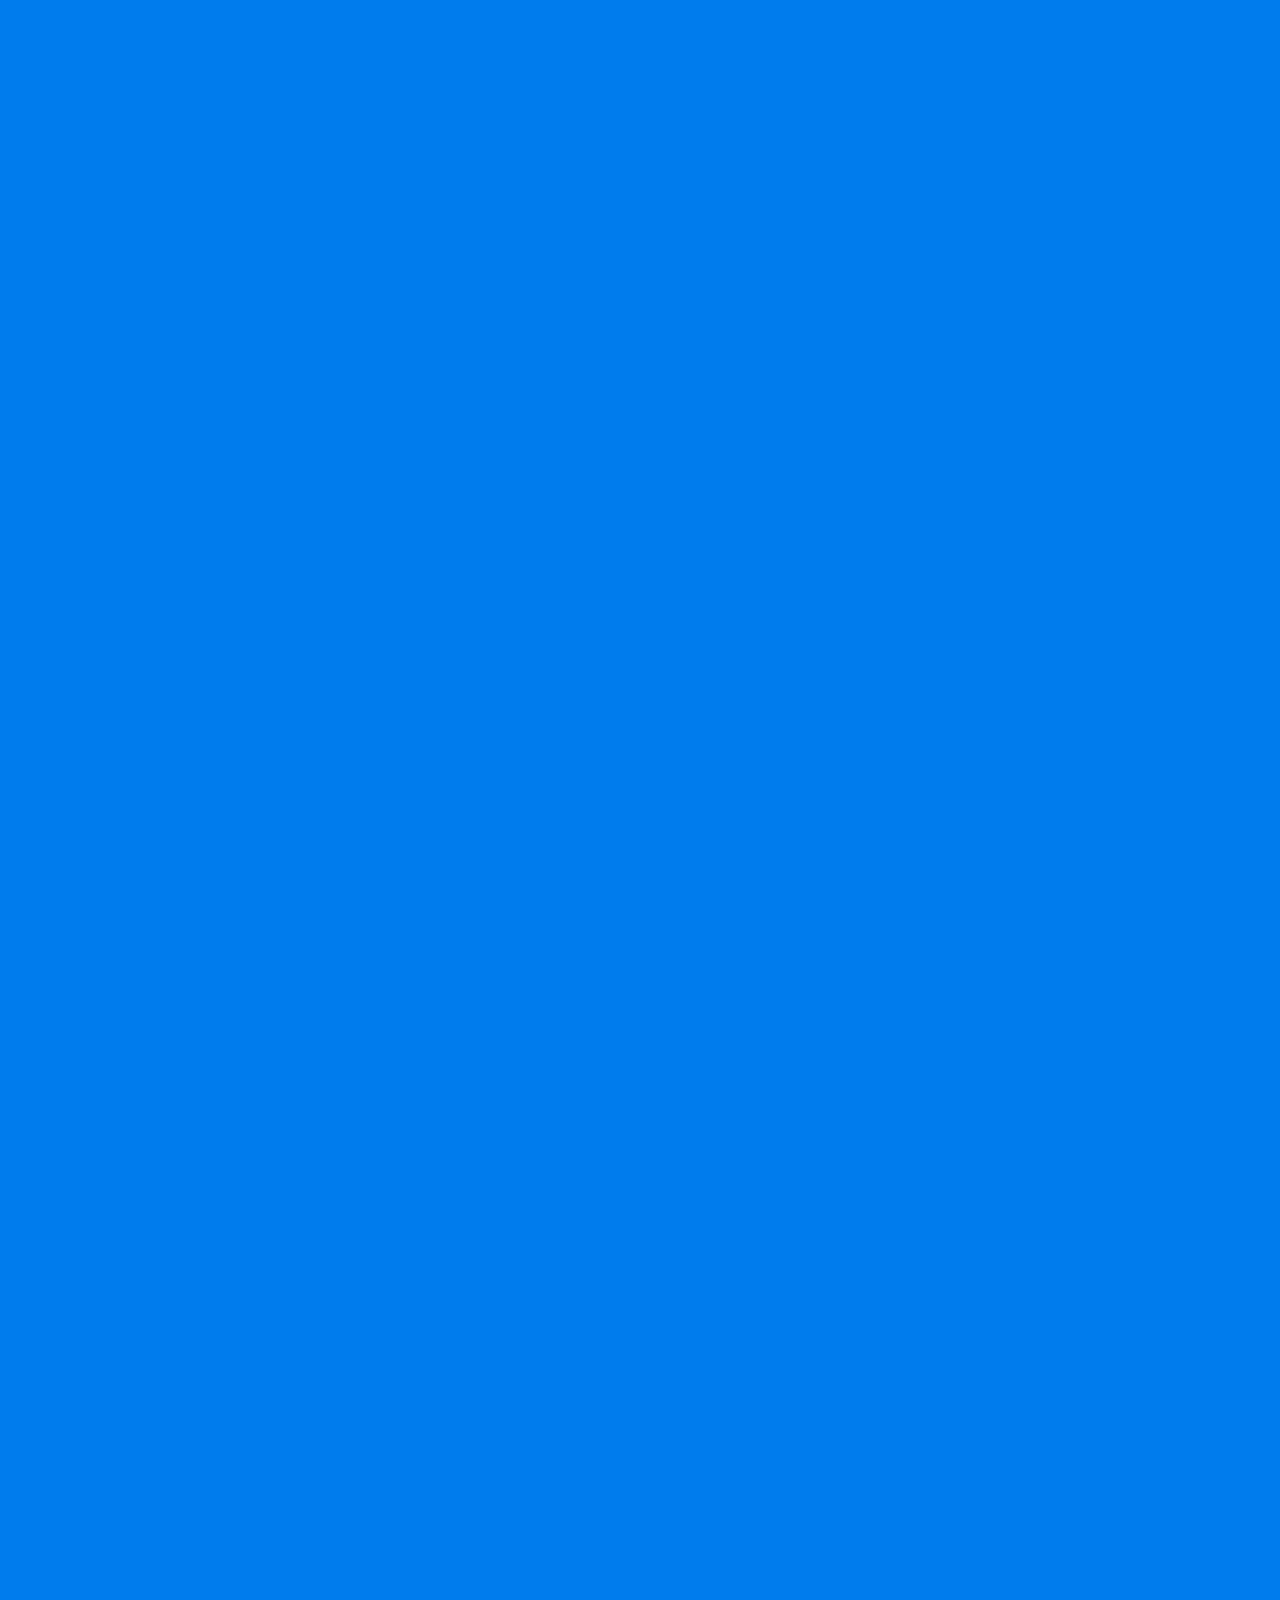
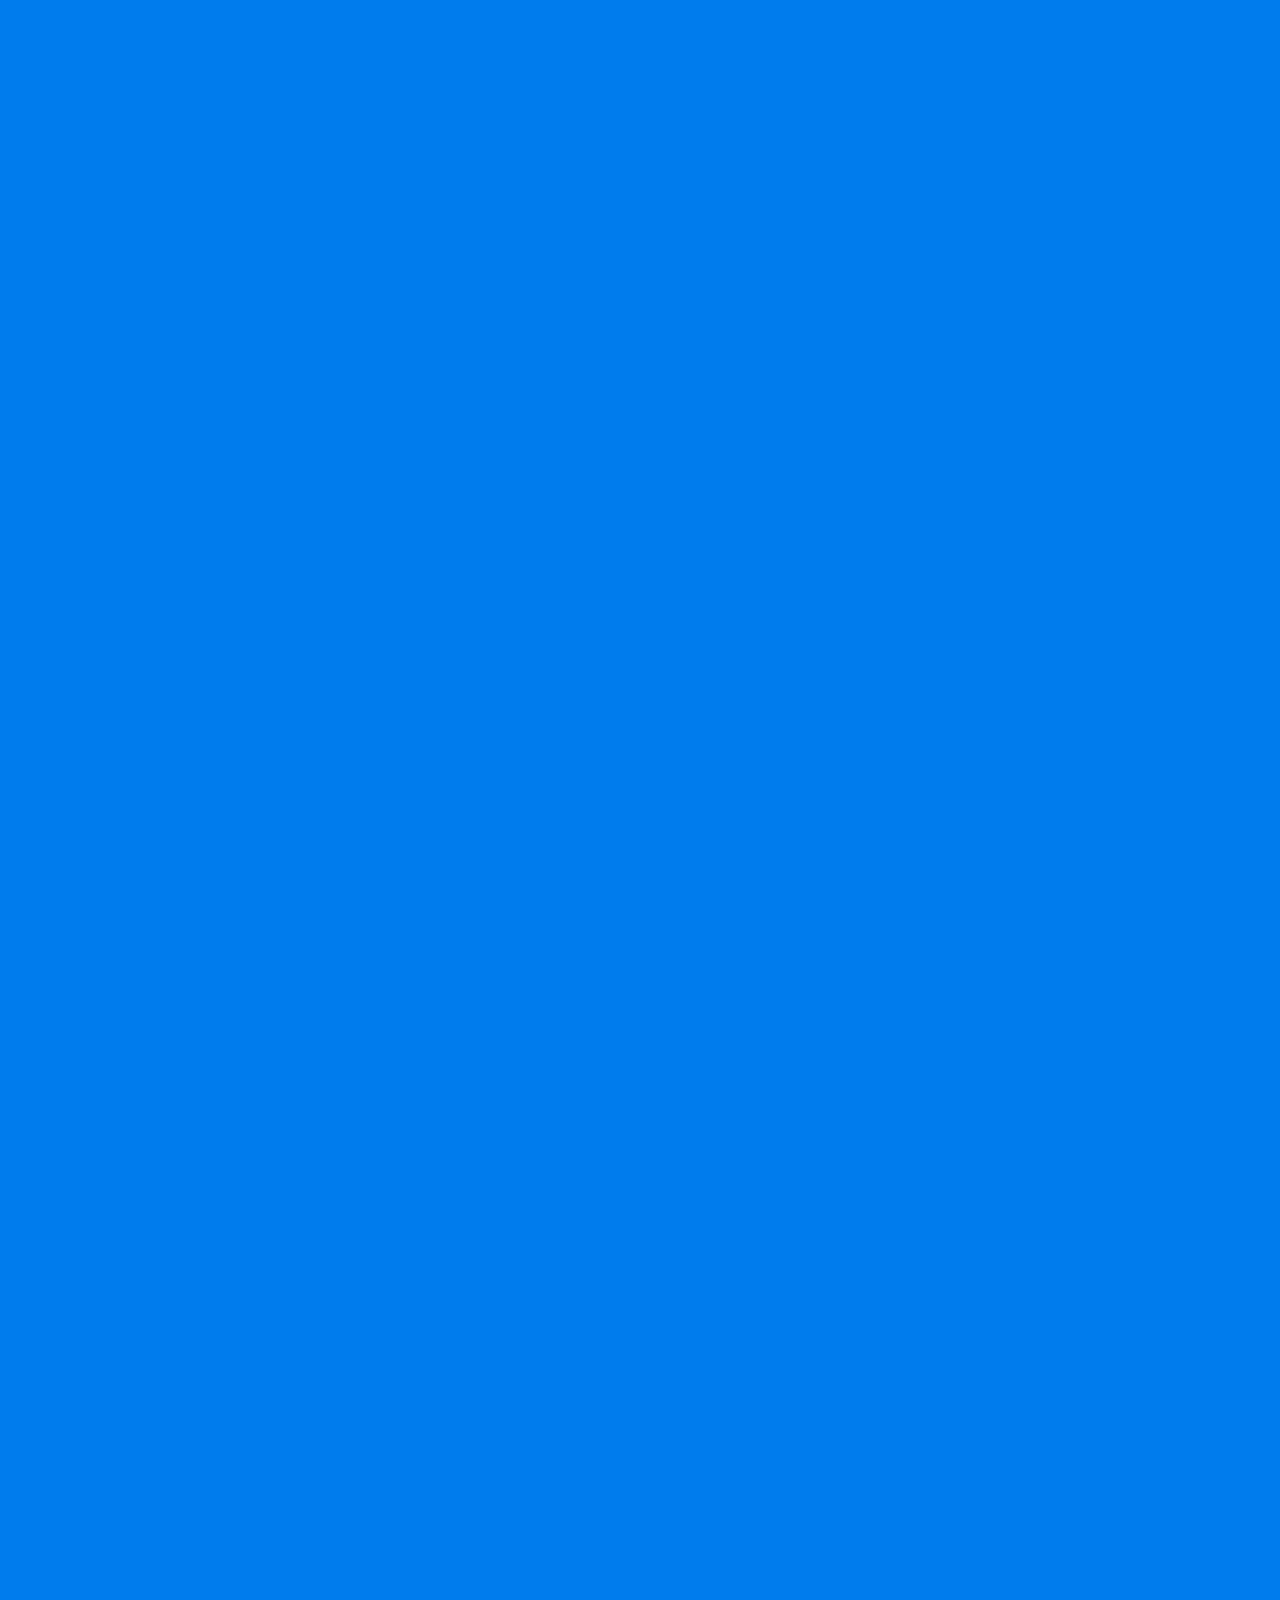
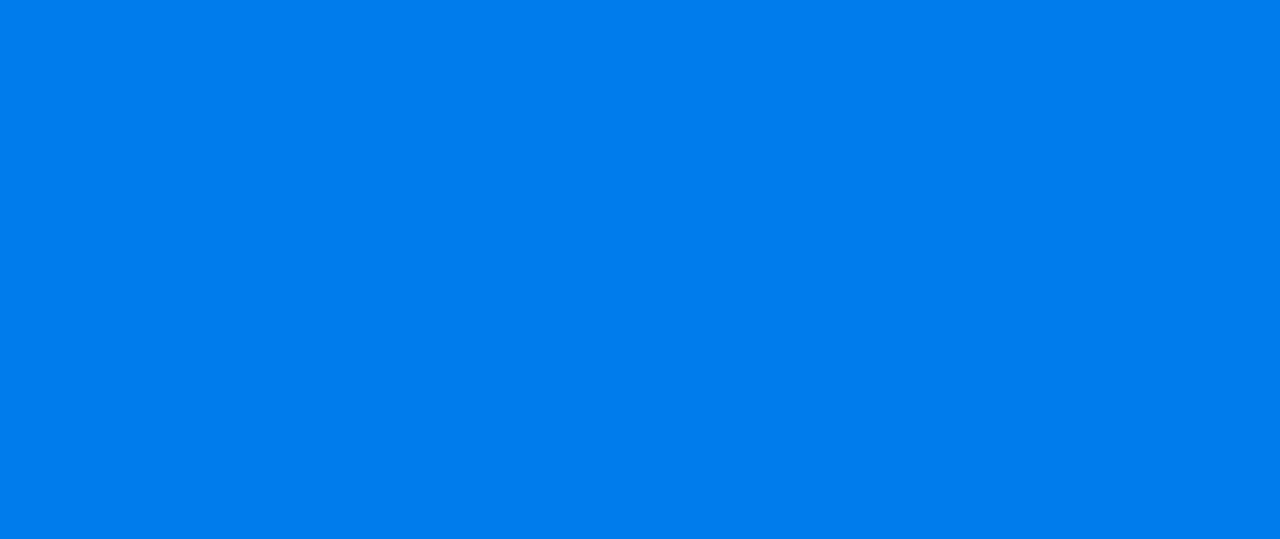
==== commit 9204a9c2: "cursor added" ====
--- a/index.html
+++ b/index.html
@@ -22,7 +22,8 @@
   </head>
 
   <body class="page">
-
+    <div id="cursor"></div>
+    <div id="cursor-border"></div>
     <div class="lm-animated-bg"></div>
     
     <!-- Loading animation -->
@@ -1262,7 +1263,29 @@
         
       </div>
     </div>
-
+    <script>
+      const cursor = document.querySelector("#cursor");
+      const cursorBorder = document.querySelector("#cursor-border");
+      const cursorPos = { x: 0, y: 0 };
+      const cursorBorderPos = { x: 0, y: 0 };
+
+      document.addEventListener("mousemove", (e) => {
+        cursorPos.x = e.clientX;
+        cursorPos.y = e.clientY;
+
+        cursor.style.transform = `translate(${e.clientX}px, ${e.clientY}px)`;
+      });
+
+      requestAnimationFrame(function loop() {
+        const easting = 8;
+        cursorBorderPos.x += (cursorPos.x - cursorBorderPos.x) / easting;
+        cursorBorderPos.y += (cursorPos.y - cursorBorderPos.y) / easting;
+
+        cursorBorder.style.transform = `translate(${cursorBorderPos.x}px, ${cursorBorderPos.y}px)`;
+        requestAnimationFrame(loop);
+      });
+
+    </script>
     <script src="js/jquery-2.1.3.min.js"></script>
     <script src="js/imagesloaded.pkgd.min.js"></script>
     <script src='../../../../www.google.com/recaptcha/api.js'></script>
--- a/css/main.css
+++ b/css/main.css
@@ -28,6 +28,33 @@
   overflow-x: hidden;
   scroll-behavior: smooth;
 }
+#cursor {
+  position: fixed;
+  top: -5px;
+  left: -5px;
+  width: 10px;
+  height: 10px;
+  background-color: white;
+  border-radius: 50%;
+  pointer-events: none;
+  z-index: 999;
+}
+
+#cursor-border {
+  --size: 50px;
+  position: fixed;
+  top: calc(var(--size) / -2);
+  left: calc(var(--size) / -2);
+  width: var(--size);
+  height: var(--size);
+  border-radius: 50%;
+  box-shadow: 0 0 0 1px white;
+  pointer-events: none;
+  transition: top 0.15s ease-out, left 0.15s ease-out, width 0.15s ease-out,
+    height 0.15s ease-out, background-color 0.15s ease-out;
+  z-index: 999;
+}
+
 .lm-animated-bg {
   position: absolute;
   width: auto;
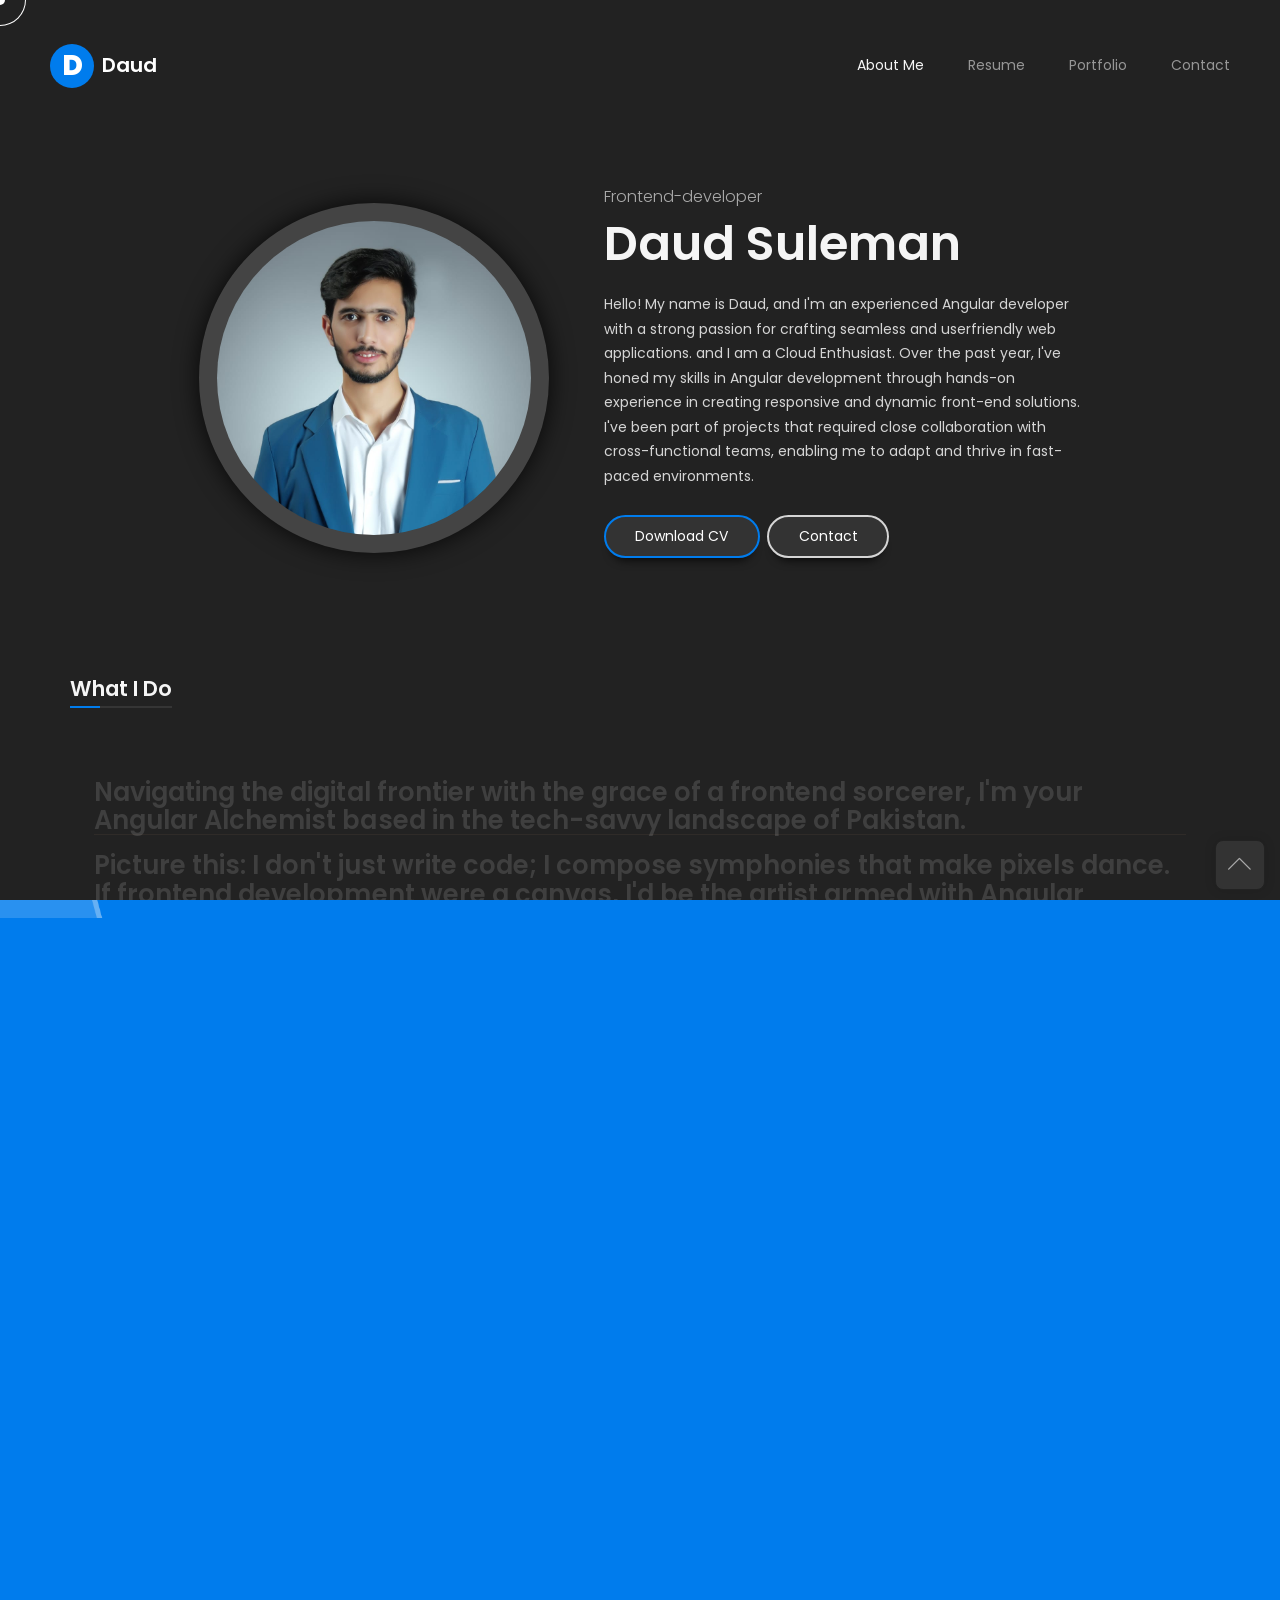
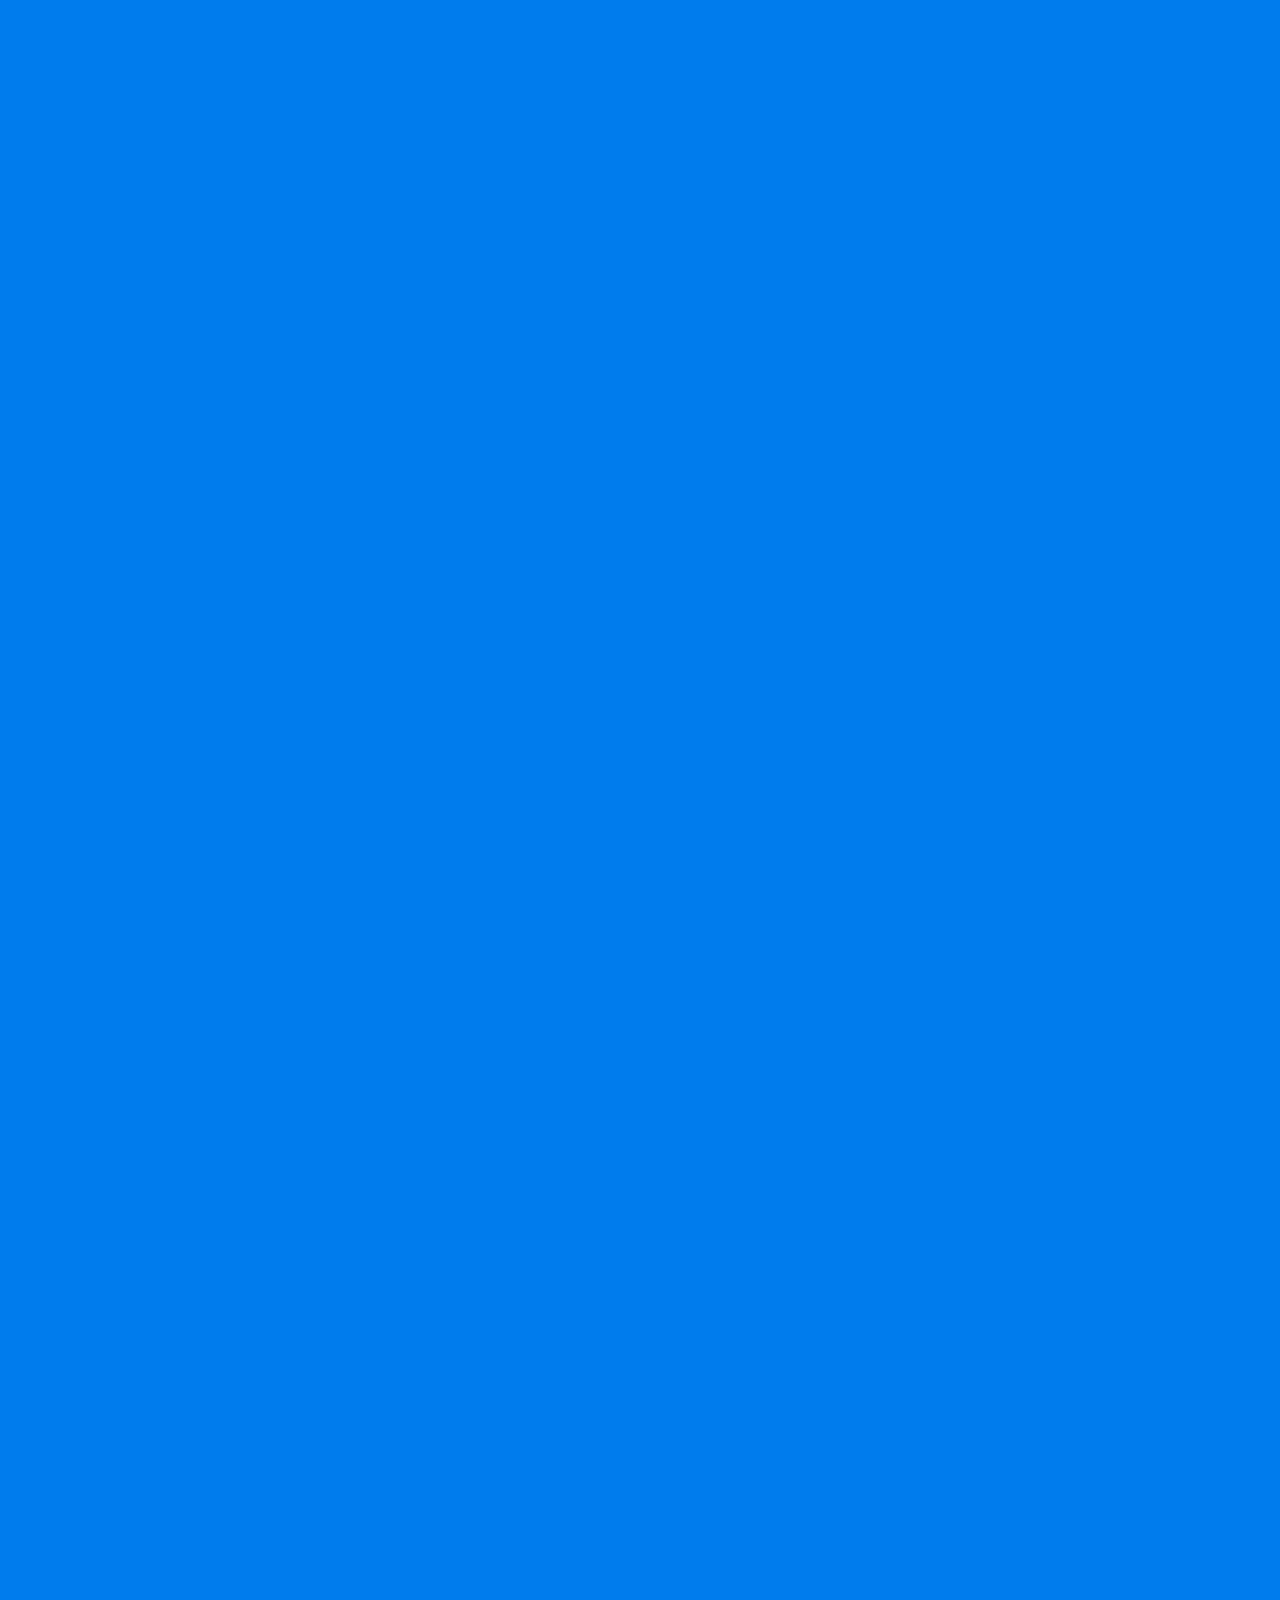
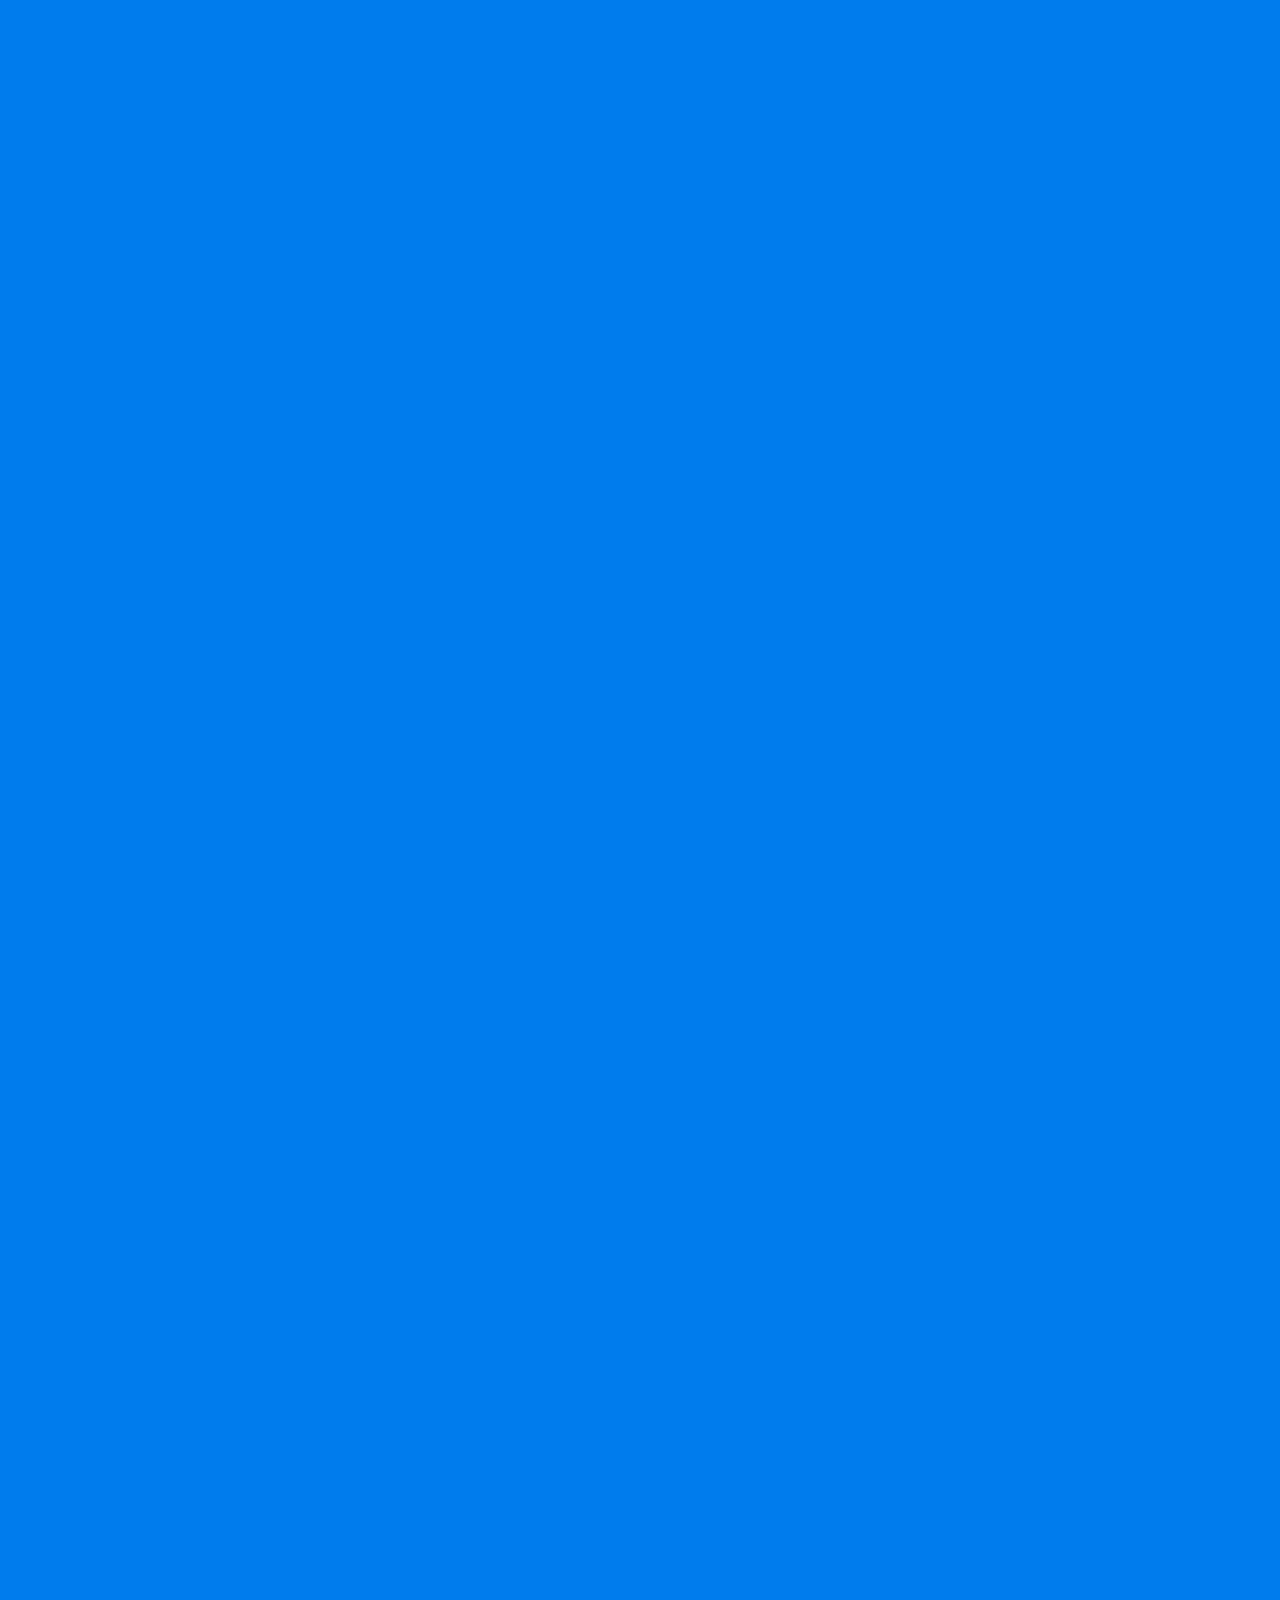
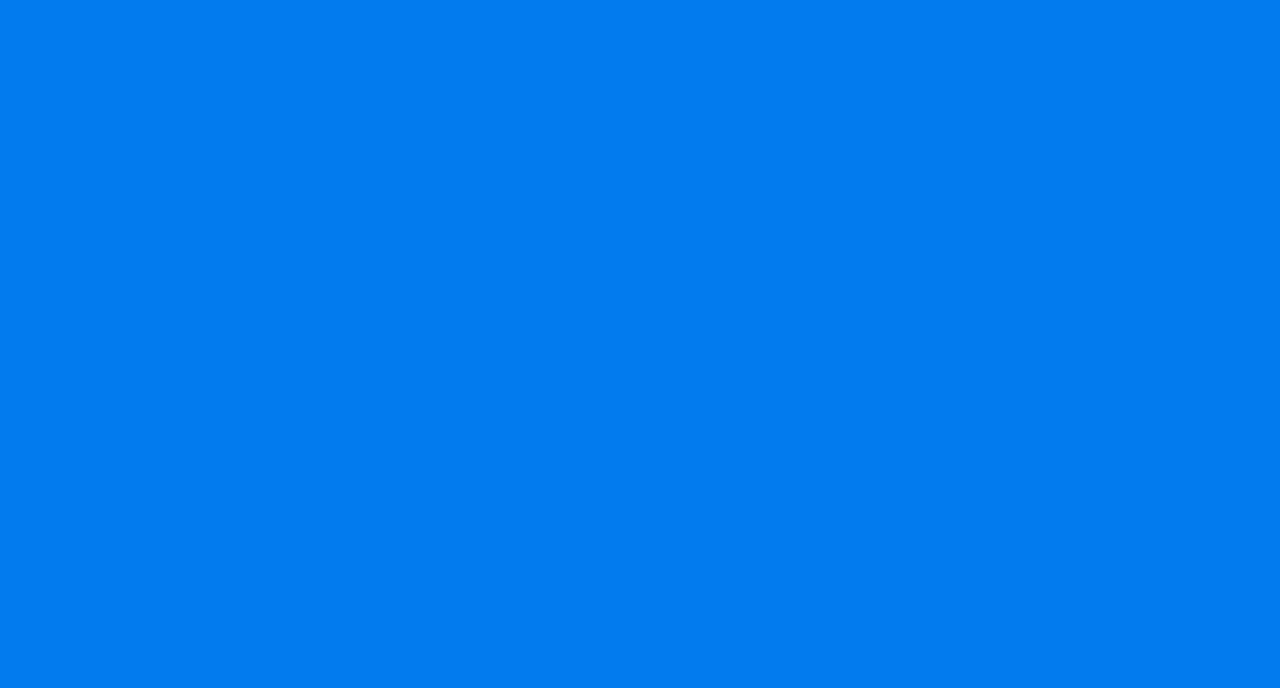
==== commit 72cd321e: "what i do updated" ====
--- a/index.html
+++ b/index.html
@@ -151,57 +151,12 @@
                 </div>
 
                 <div class="row">
-                  <div class="col-xs-12 col-sm-6">
-                    <div class="info-list-w-icon">
-                      <div class="info-block-w-icon">
-                        <div class="ci-icon">
-                          <i class="linecons linecons-pen"></i>
-                        </div>
-      
-                        <div class="ci-text">
-                          <h4>Web Development</h4>
-                          <p>I breathe life into websites, making them functional and unforgettable. From small businesses to large enterprises, I create web solutions that leave an impact. Let's turn your vision into a stunning reality."</p>
-                        </div>
-                      </div>
-    
-                      <div class="info-block-w-icon">
-                        <div class="ci-icon">
-                          <i class="linecons linecons-display"></i>
-                        </div>
-     
-                        <div class="ci-text">
-                          <h4>Web Design</h4>
-                          <p>Designing exceptional web experiences is my forte. I blend aesthetics with user-centered design to create engaging websites. Let's make your online presence visually captivating and user-friendly</p>
-                        </div>
-                      </div>
-                    </div>
-                  </div>
-
-                  <div class="col-xs-12 col-sm-6">
-                    <div class="info-list-w-icon">
-
-                      <div class="info-block-w-icon">
-                        <div class="ci-icon">
-                          <i class="linecons linecons-shop"></i>
-                        </div>
-
-                        <div class="ci-text">
-                          <h4>Ecommerce</h4>
-                          <p>Step into the world of online commerce with me. I build eCommerce platforms on Shopify and WooCommerce that captivate customers and boost sales. Join the digital marketplace and watch your business thrive</p>
-                        </div>
-                      </div>
-
-                      <div class="info-block-w-icon">
-                        <div class="ci-icon">
-                          <i class="linecons linecons-megaphone"></i>
-                        </div>
-
-                        <div class="ci-text">
-                          <h4>Content Writing</h4>
-                          <p>Words have power, and I wield them effectively. I craft content that informs, engages, and persuades. Boost your online presence with compelling writing that tells your story</p>
-                        </div>
-                      </div>
-                    </div>
+                  <div class="container m-4">
+                    <h1 class="text mt-3 mb-3">Navigating the digital frontier with the grace of a frontend sorcerer, I'm your Angular Alchemist based in the tech-savvy landscape of Pakistan. <span>Just an Ordinary Angular Developer</span></h1>
+                    <h1 class="text mt-3 mb-3"> Picture this: I don't just write code; I compose symphonies that make pixels dance. If frontend development were a canvas, I'd be the artist armed with Angular brushes, creating masterpieces that not only look good but have a certain wit about them <span>ohhh waitttt!, this is just a random gpt script!<br><a href="#portfolio">wanna see my work?</a> </span></h1>
+                    <h1 class="text mt-3 mb-3">I specialize in making your user interface as smooth as a perfectly brewed cup of chai<span>Love to have a cup of chai with you! </span></h1>
+                    <h1 class="text mt-3 mb-3">So, if you're ready to inject a dose of charm into your digital presence, let's embark on this coding adventure together!<span><a href="#contact" >Let's Connect</a></span></h1>
+                  <!--   <h1 class="text">LIKE THIS?<span><a href="https://daudsuleman.me/" target="_blank">LET'S CONNECT</a></span></h1> -->
                   </div>
                 </div>
                 <!-- /Services -->
--- a/css/main.css
+++ b/css/main.css
@@ -130,7 +130,7 @@
   transition: all 0.3s ease-in-out;
 }
 a:hover {
-  color: #ff9800;
+  color: #1b1e83;
   text-decoration: none;
   outline: none;
 }
@@ -4889,3 +4889,46 @@
     bottom: 0;
   }
 }
+
+
+.text {
+  font-size: 2vw;
+  letter-spacing: .001em;
+  line-height: 110%;
+  margin: 0;
+  
+  width: 100%;
+  color: rgb(182, 182, 182, 0.2);
+  background: linear-gradient(to right, #b6b6b6, #b6b6b6) no-repeat;
+  -webkit-background-clip: text;
+  background-clip: text;
+  background-size: 0%;
+  transition: background-size cubic-bezier(.1,.5,.5,1) 0.5s;
+  
+
+  border-bottom: 1px solid #2F2B28;
+  
+  display: flex;
+  flex-direction: column;
+  align-items: flex-start;
+  justify-content: center;
+  position: relative;
+}
+
+span {
+  position: absolute;
+  width: 100%;
+  height: 100%;
+  background-color: yellow;
+  color: #0D0D0D;
+  clip-path: polygon(0 50%, 100% 50%, 100% 50%, 0 50%);
+  transform-origin: center;
+  transition: all cubic-bezier(.1,.5,.5,1) 0.4s;
+  display: flex;
+  flex-direction: column;
+  justify-content: center;
+}
+
+.text:hover > span {
+  clip-path: polygon(0 0, 100% 0, 100% 100%, 0% 100%);
+}
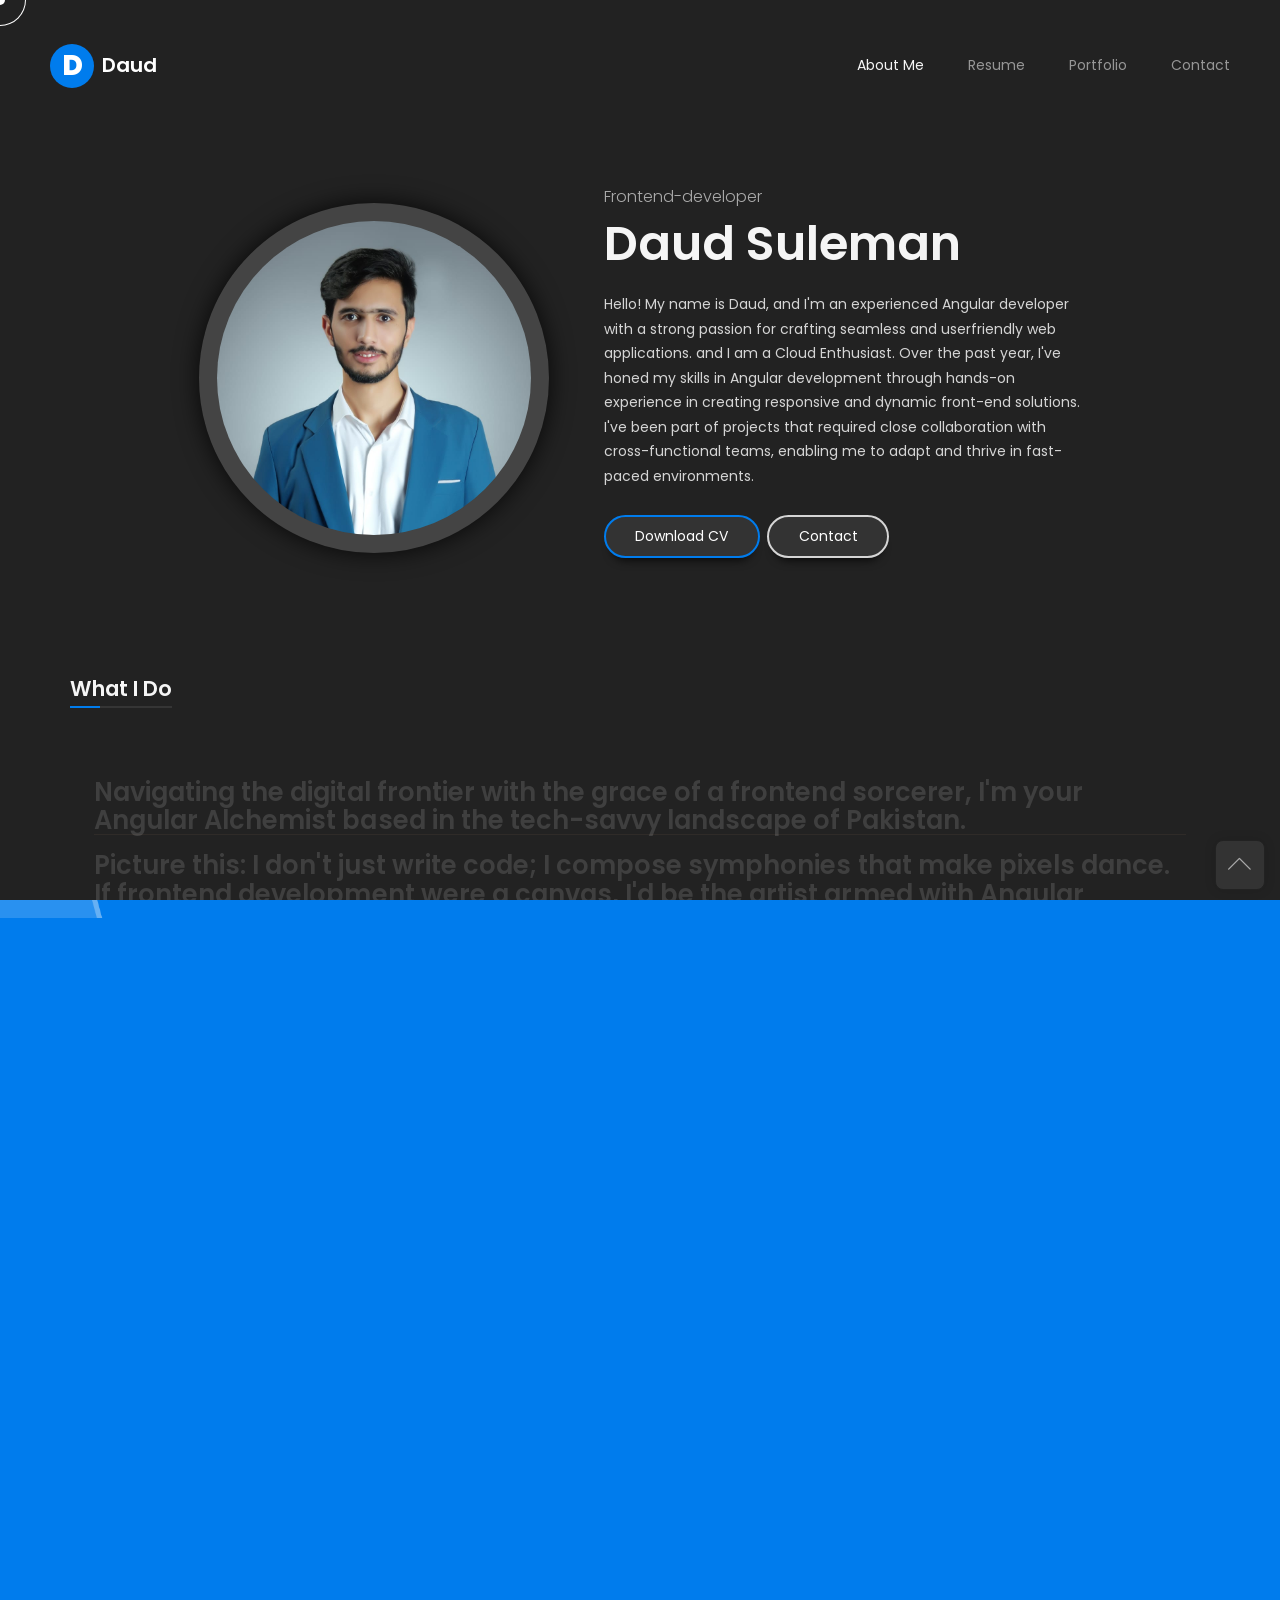
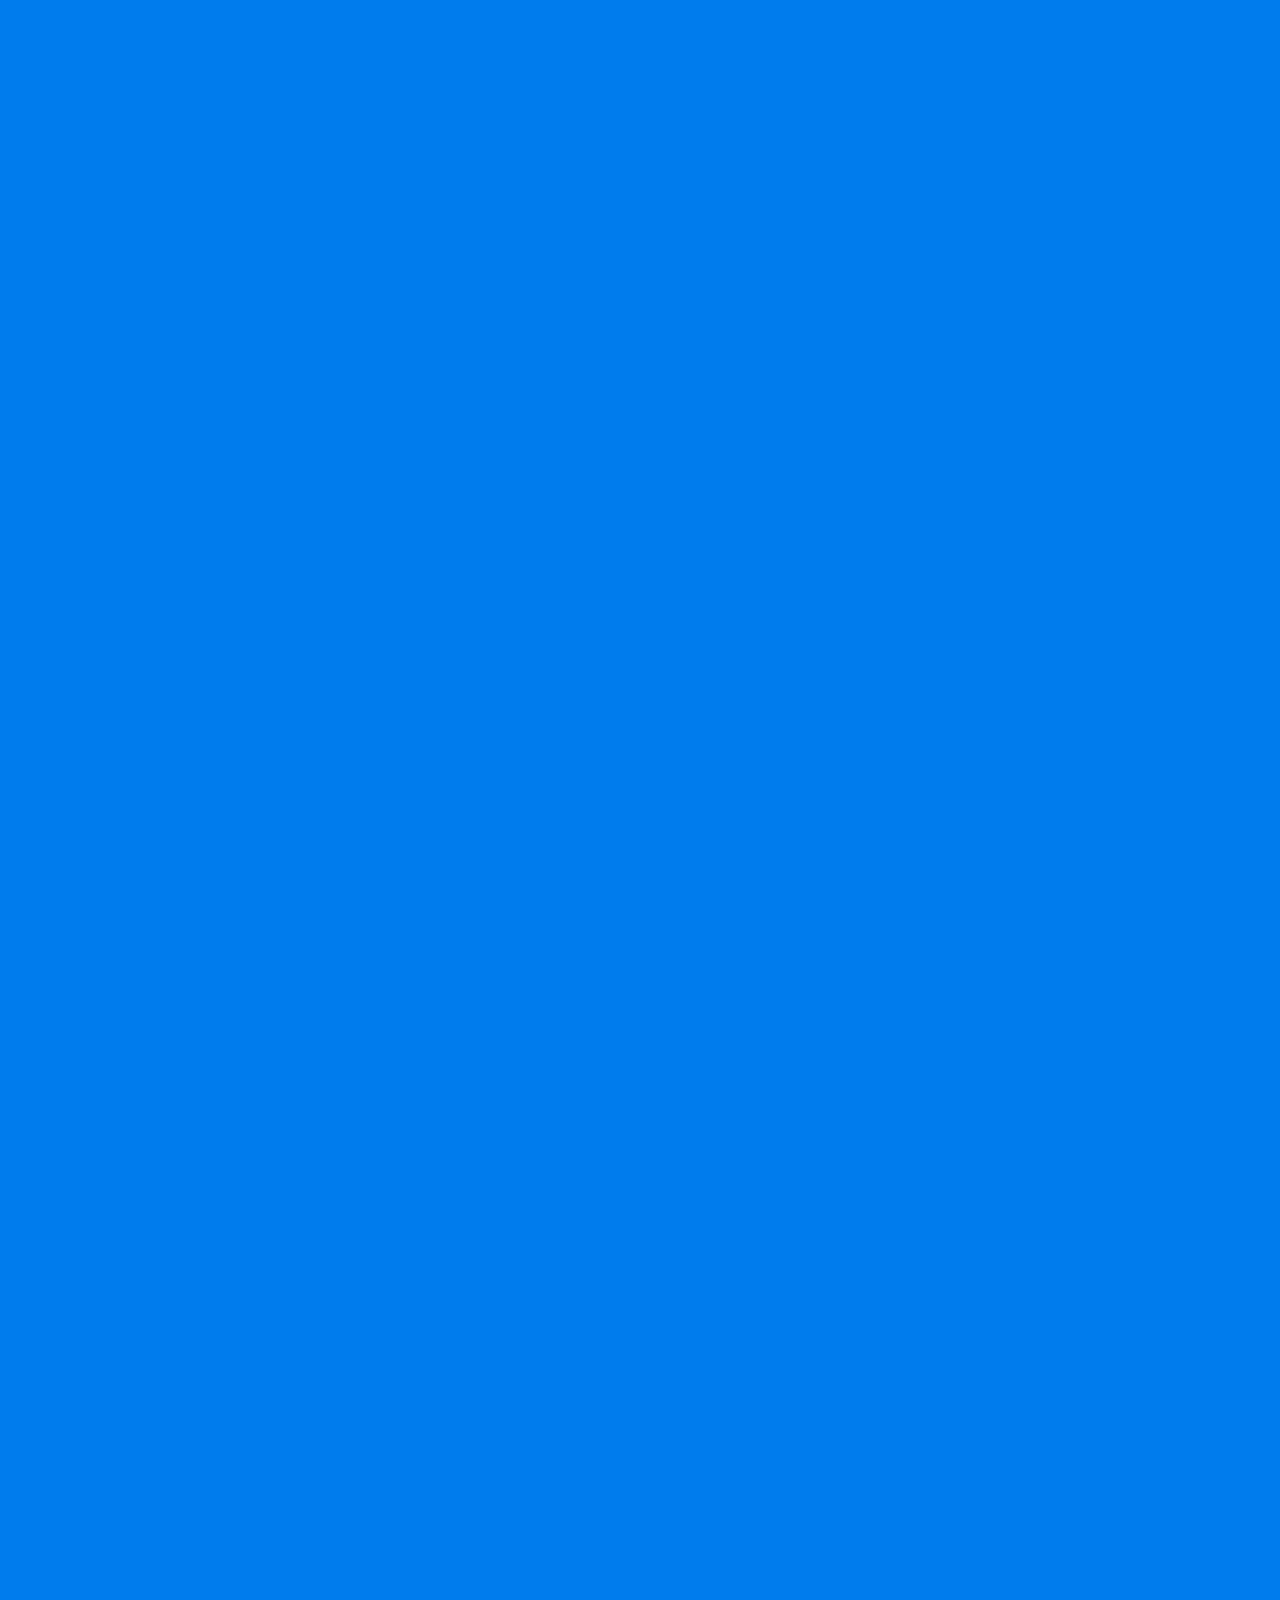
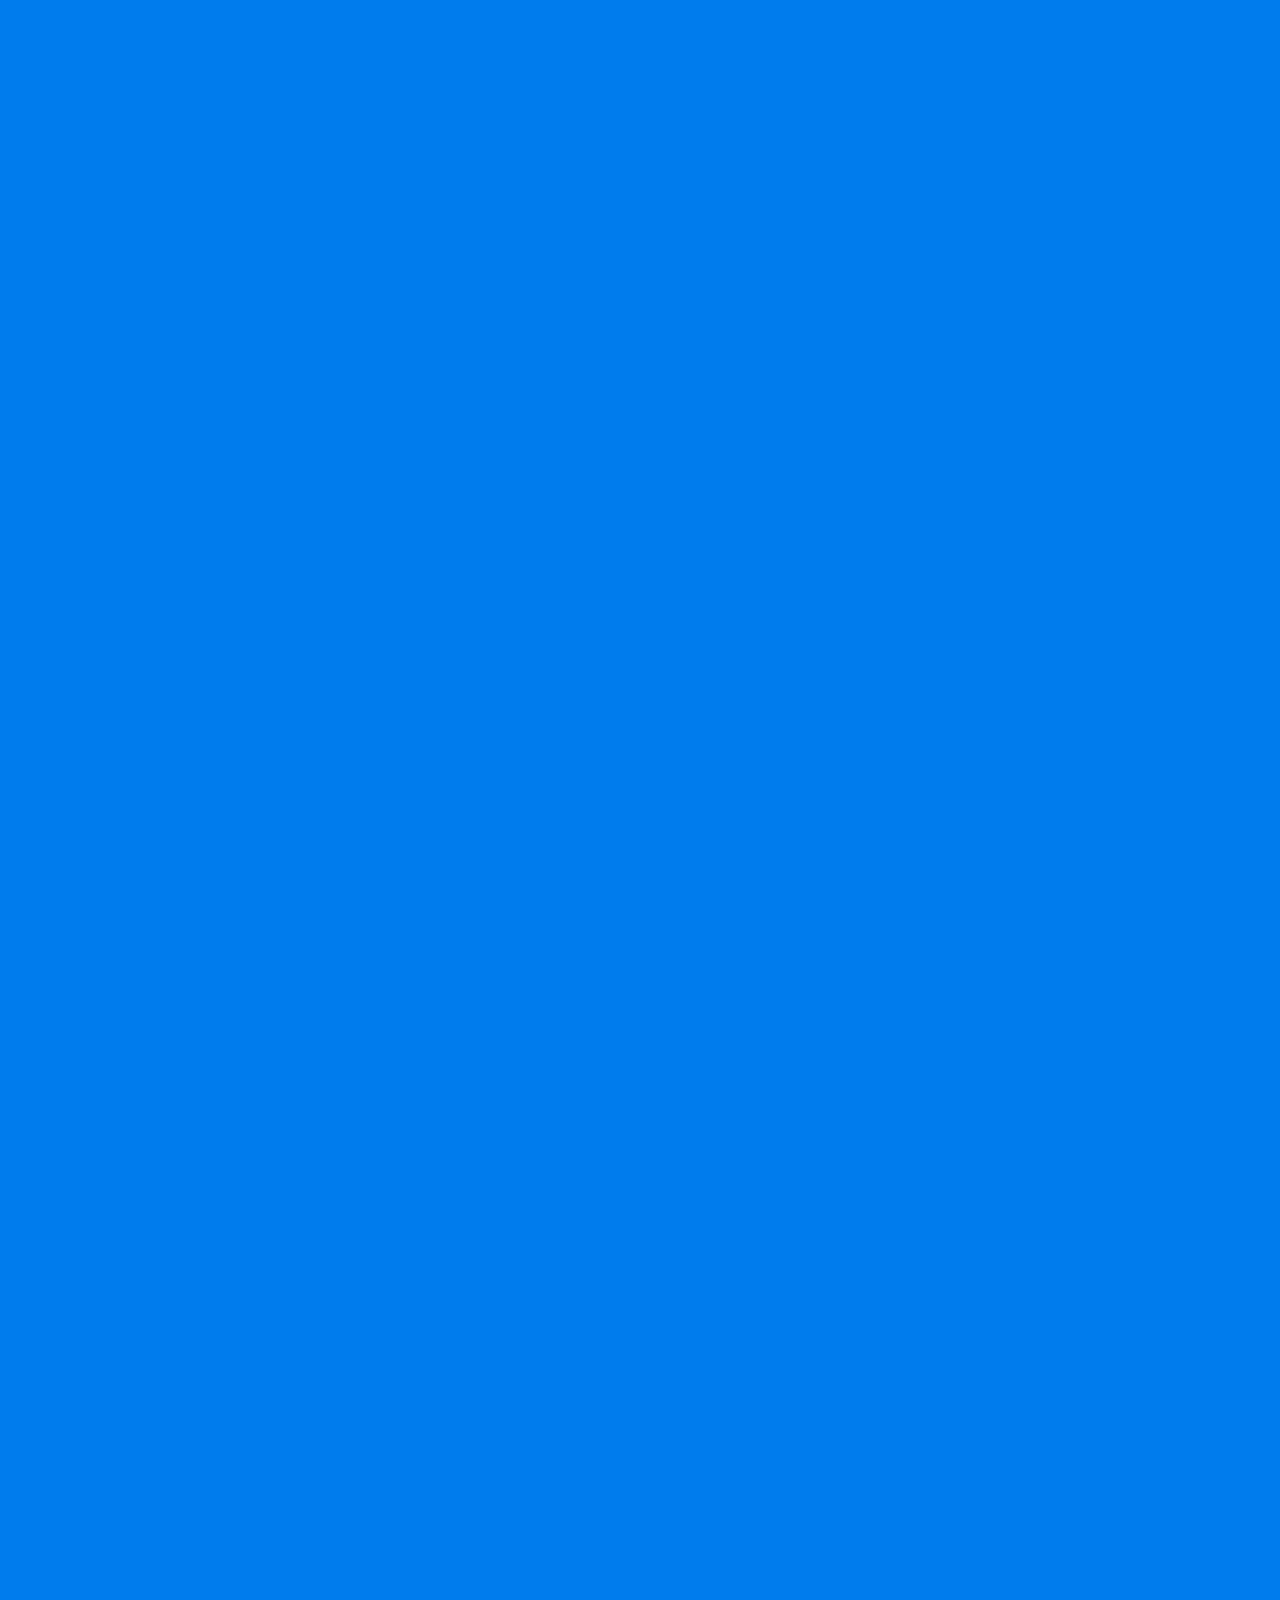
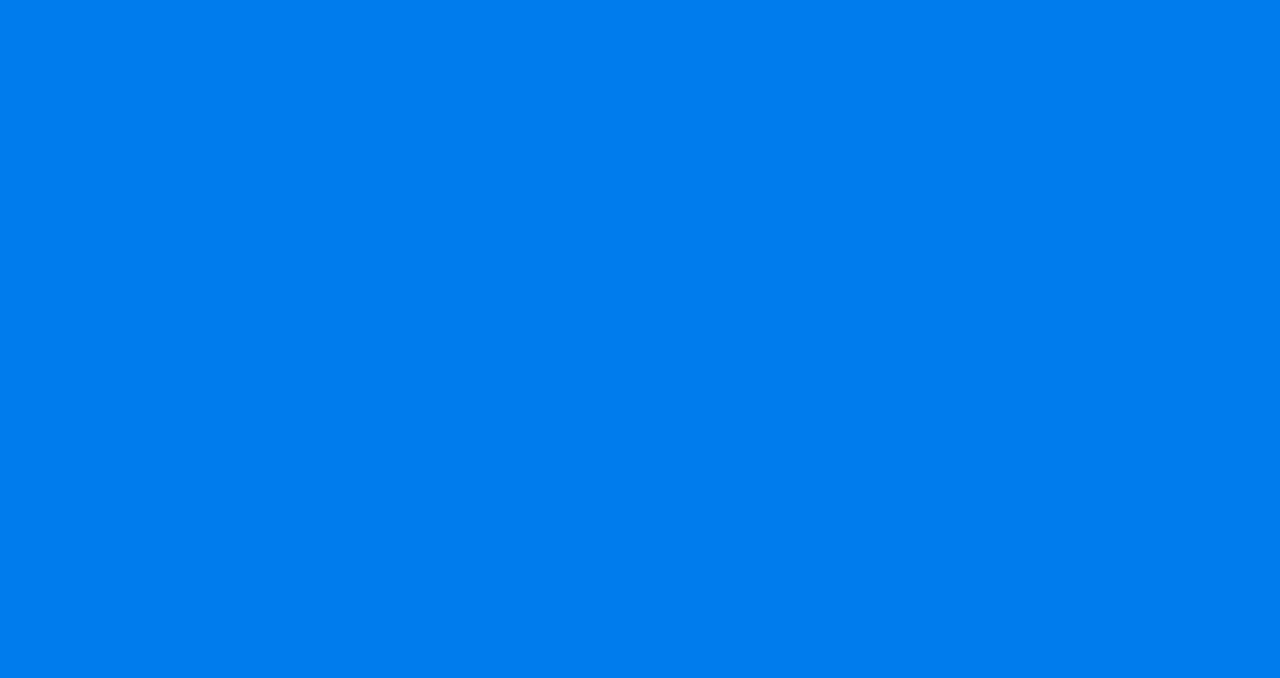
==== commit 9557fe7e: "udpate testimonial" ====
--- a/index.html
+++ b/index.html
@@ -177,7 +177,7 @@
                         <div class="testimonial-content">
                           <!-- Picture -->
                           <div class="testimonial-picture">
-                            <img src="img/testimonials/testimonial-1.jpg" alt="Billy Adams"/>
+                            <img src="img/testimonials/nicket.jpeg" alt="Nicket Uttarwar"/>
                           </div>              
                           <!-- /Picture -->
 
@@ -189,8 +189,8 @@
 
                           <!-- Testimonial author information -->
                           <div class="testimonial-author-info">
-                            <h5 class="testimonial-author">Billy Adams</h5>
-                            <p class="testimonial-firm">Rolling Thunder</p>
+                            <h5 class="testimonial-author">Nicket Uttarwar</h5>
+                            <p class="testimonial-firm">Founder - Suddokra</p>
                           </div>
                           <!-- /Testimonial author information -->
 
@@ -212,7 +212,7 @@
                         <div class="testimonial-content">
                           <!-- Picture -->
                           <div class="testimonial-picture">
-                            <img src="img/testimonials/testimonial-2.jpg" alt="Gary Johnson"/>
+                            <img src="img/testimonials/avatar-3.jpg" alt="Gary Johnson"/>
                           </div>              
                           <!-- /Picture -->
 
--- a/css/main.css
+++ b/css/main.css
@@ -1744,6 +1744,8 @@
 }
 .certi-logo img {
   display: block;
+  height: 70px;
+  background-size: contain;
   max-width: 100%;
 }
 .certi-content {
@@ -4549,6 +4551,9 @@
   .post-content .single-image {
     margin: 30px 0;
   }
+  .text{
+    font-size: 5vw;
+  }
 }
 @media only screen and (max-width: 768px) {
   .portfolio-grid figure {
@@ -4654,6 +4659,9 @@
     display: block;
     text-align: center;
     margin: 12px 0;
+  }
+  .text{
+    font-size: 5vw;
   }
 }
 @media only screen and (max-width: 480px) {
@@ -4836,6 +4844,9 @@
 .home-content.third-style .start-page-content .page-content .download-resume {
   margin-top: 15px;
 }
+.text{
+  font-size: 5vw;
+}
 @media screen and (min-width: 768px) {
   .home-content.third-style .inner-text-block .hp-text-block {
     -webkit-box-shadow: 0 0 25px 0 rgba(0, 0, 0, 0.11);
@@ -4853,6 +4864,9 @@
     padding: 50px 0 50px 70px;
     margin-right: -70px;
     z-index: 1;
+  }
+  .text{
+    font-size: 5vw;
   }
 }
 @media only screen and (min-width: 991px) {
@@ -4887,6 +4901,9 @@
     right: 0;
     left: 0;
     bottom: 0;
+  }
+  .text{
+    font-size: 5vw;
   }
 }
 
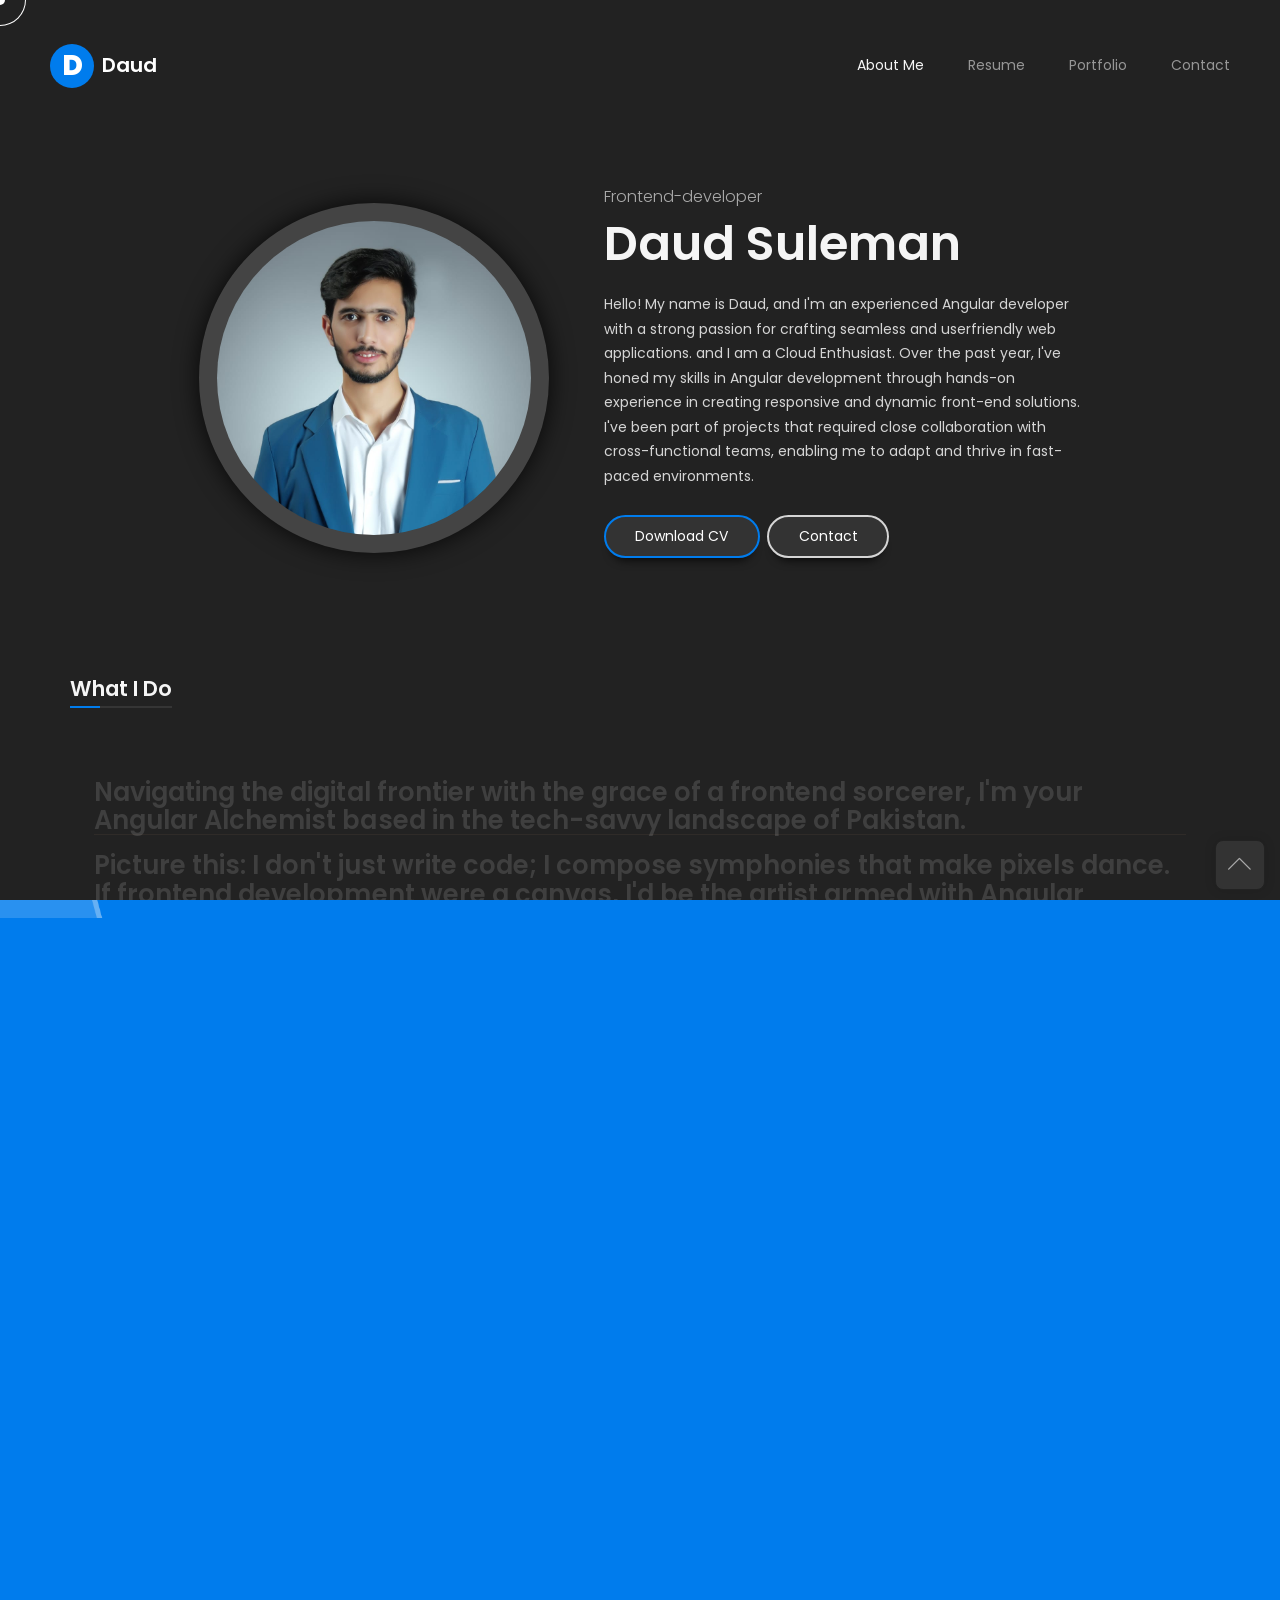
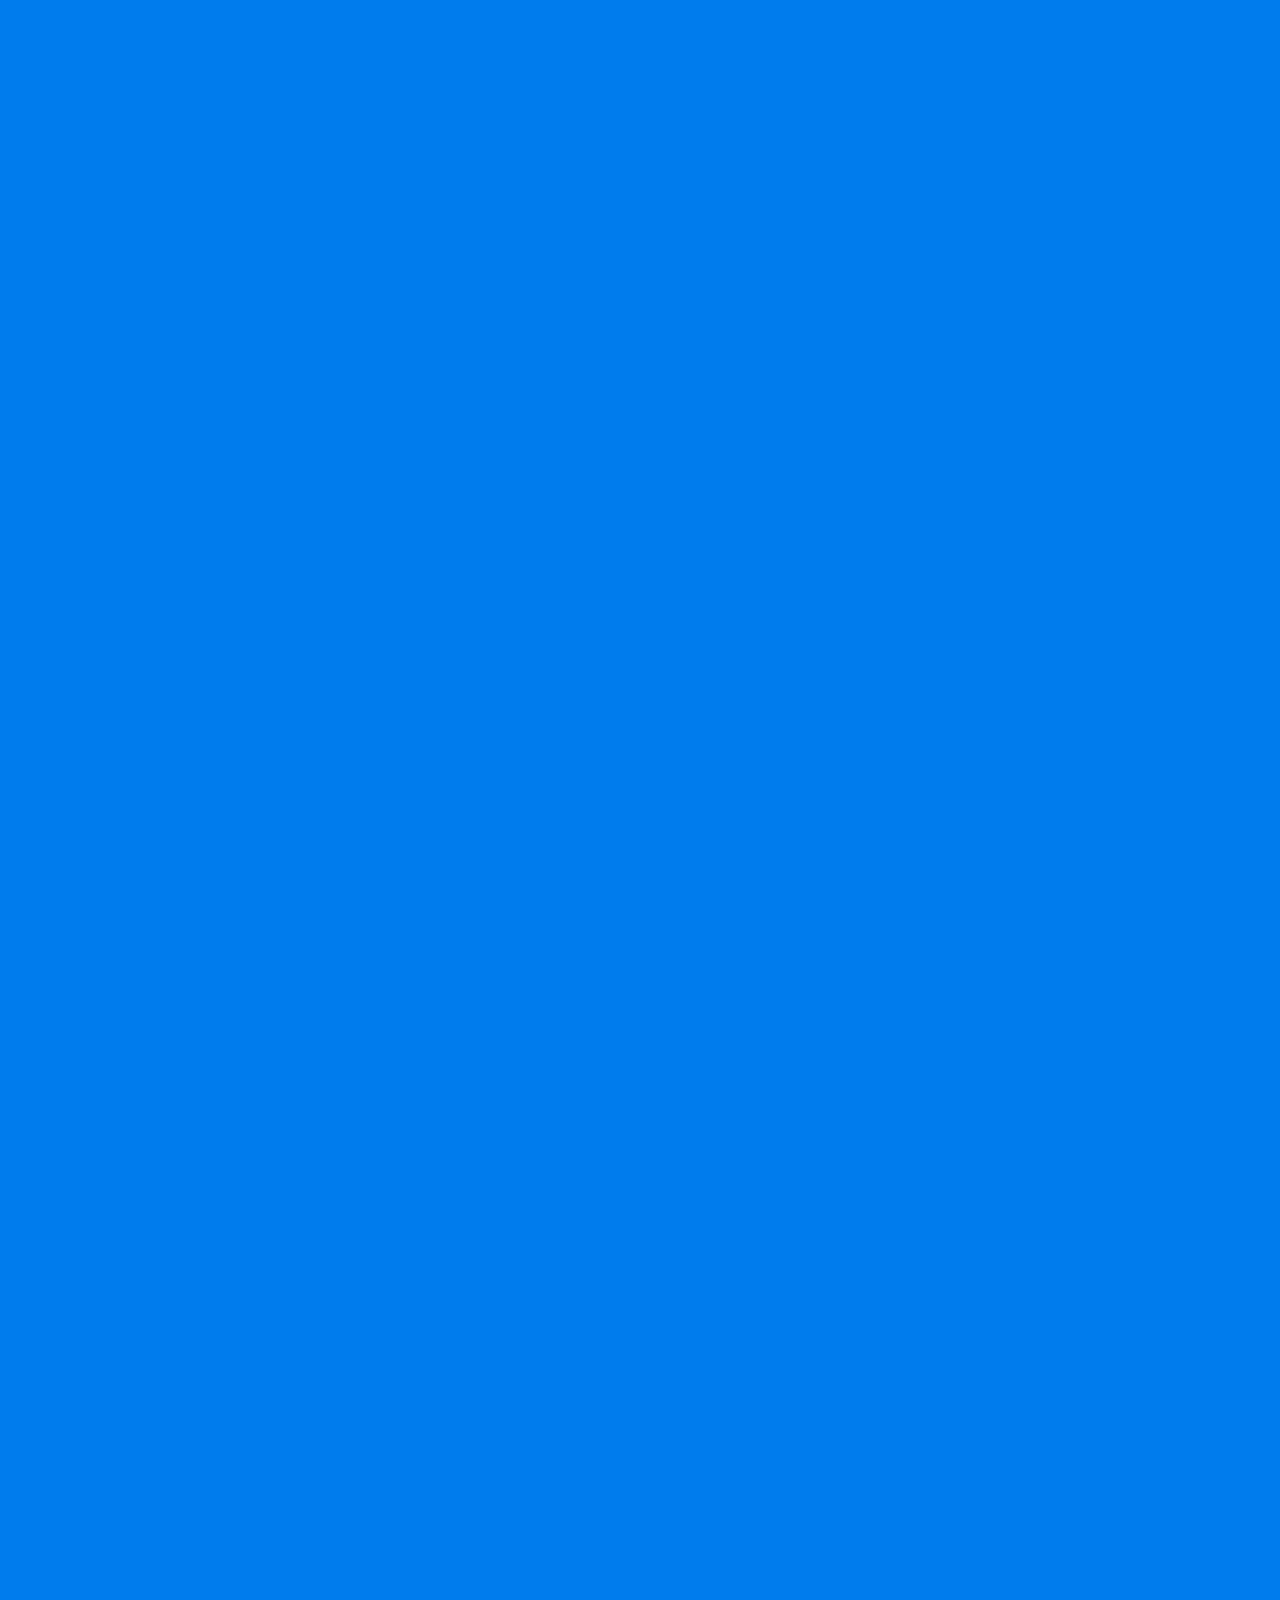
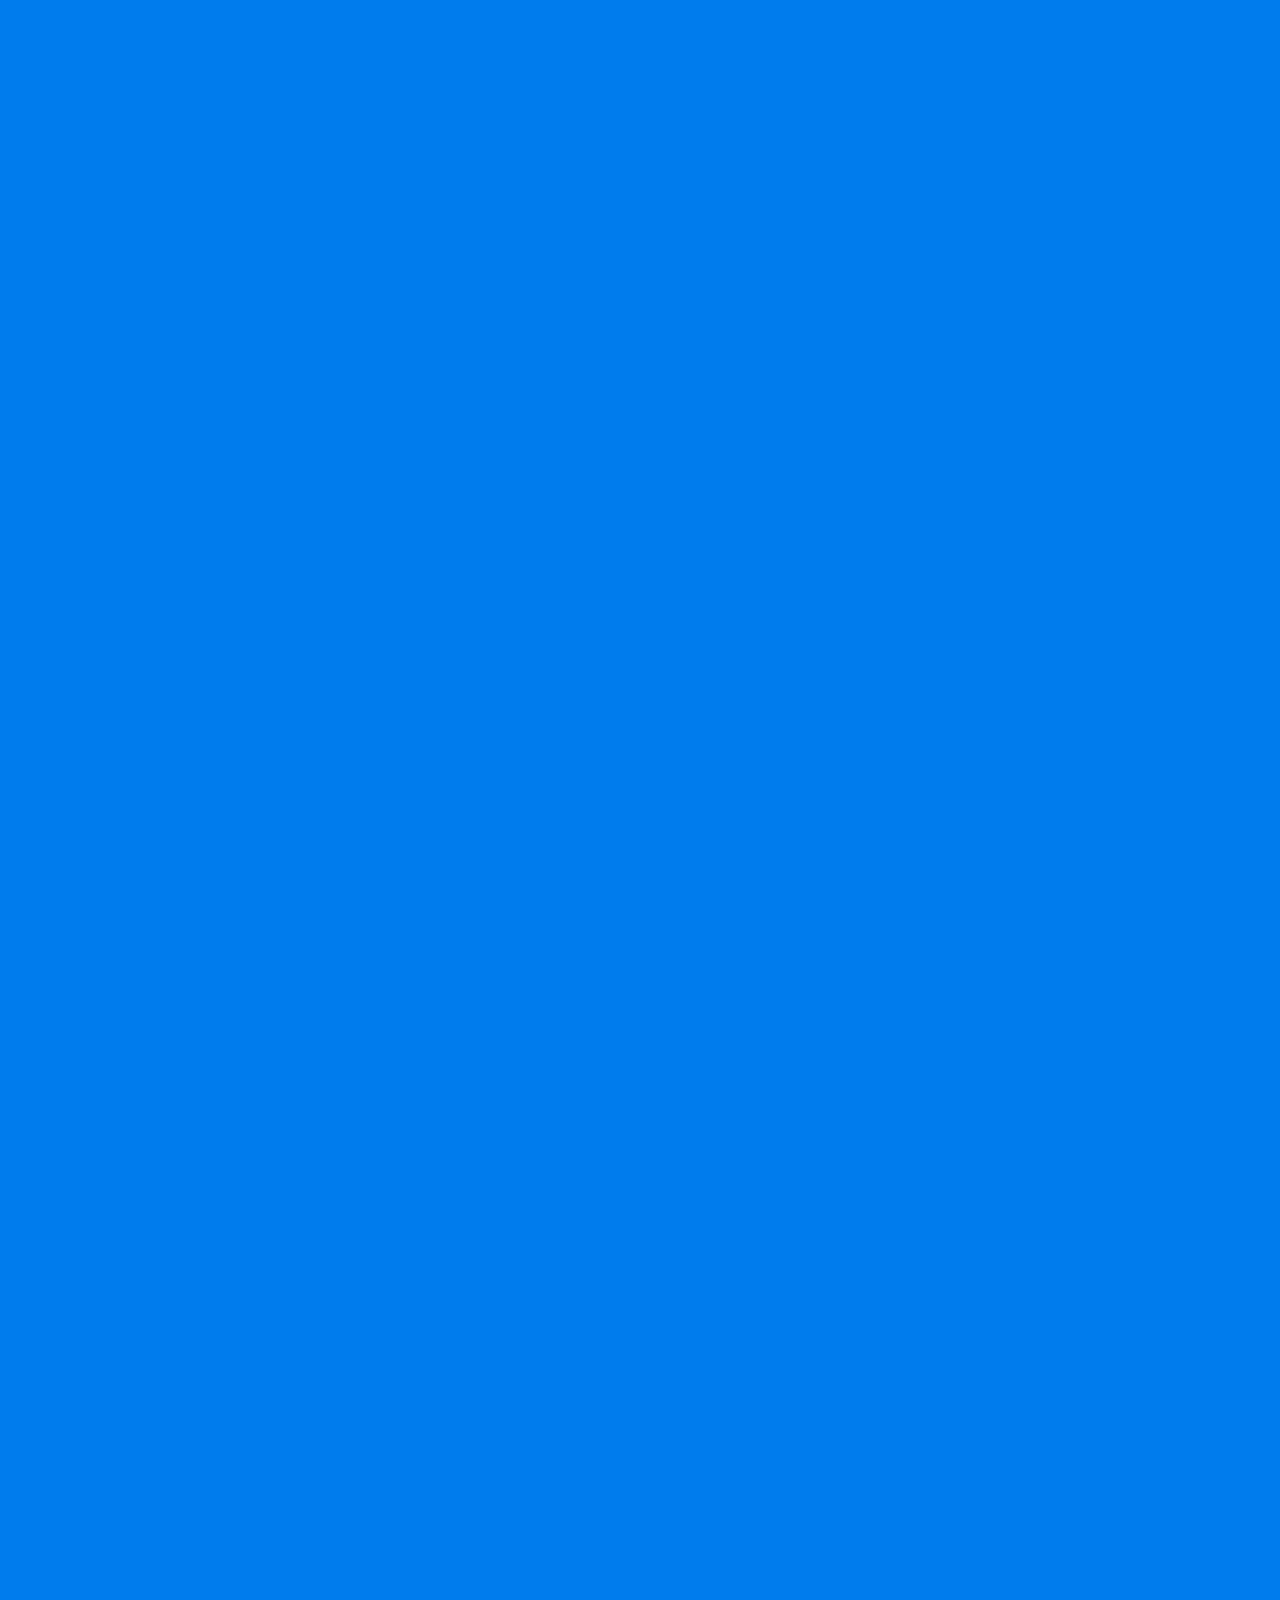
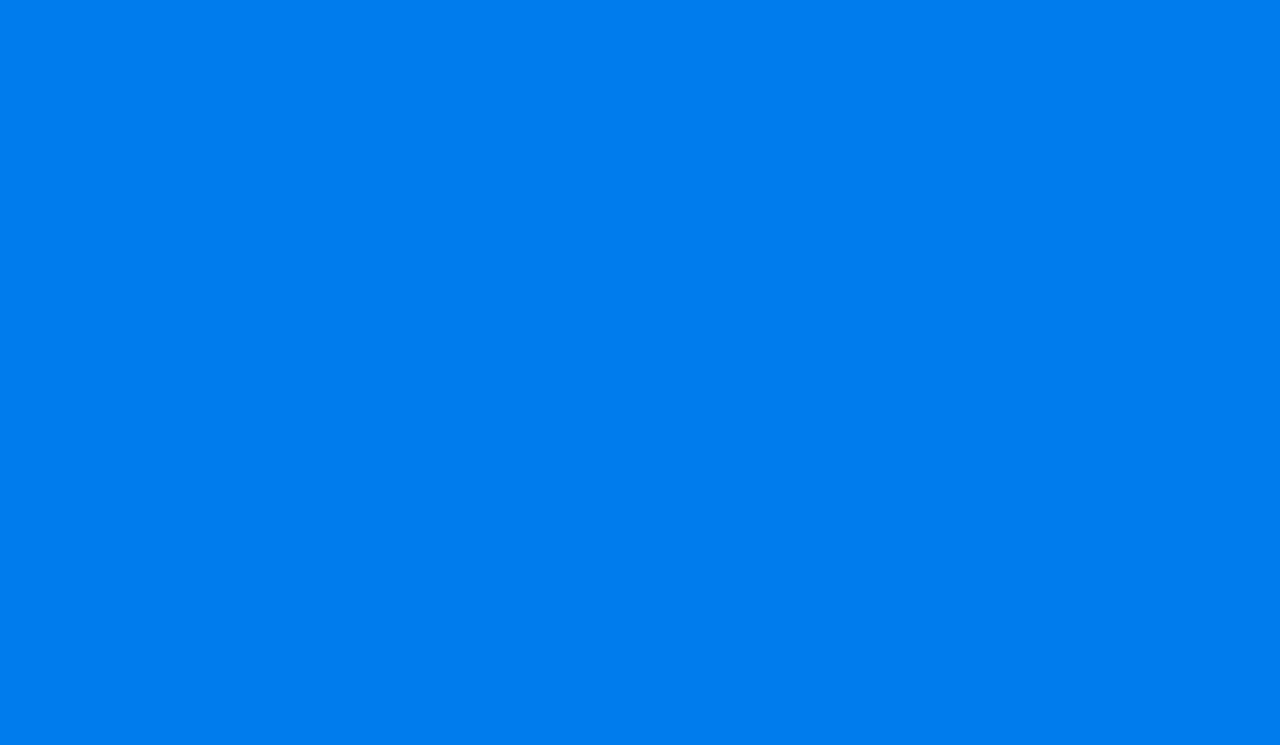
==== commit 1674975a: "minor tweaks" ====
--- a/index.html
+++ b/index.html
@@ -11,7 +11,7 @@
     <meta name="author" content="Daud" />
     <link rel="shortcut icon" href="favicon.ico">
 
-
+    <meta name="google-site-verification" content="u9KnwJSHK0sjjnXwsSn9e8dhR7vPl3DZ43tLJD68PAY" />
     <link rel="stylesheet" href="css/normalize.css" type="text/css">
     <link rel="stylesheet" href="css/bootstrap.min.css" type="text/css">
     <link rel="stylesheet" href="css/owl.carousel.css" type="text/css">
@@ -90,7 +90,7 @@
         <!-- /Header -->
 
         <!-- Hero Section -->
-        <div id="main" class="site-main">
+        <div id="hero" class="site-main">
           <div id="main-content" class="single-page-content">
             <div id="primary" class="content-area">    
               <div id="content" class="page-content site-content single-post" role="main">
@@ -289,141 +289,10 @@
                   </div>
                 </div>
 
-                <!-- Fun Facts -->
-                <!-- <div class="row">
-                  <div class="col-xs-12 col-sm-12">
-                    <div class="block-title">
-                      <h2>Fun Facts</h2>
-                    </div>
-                  </div>
-                </div>
-
-                <div class="row">
-                  <div class="col-xs-12 col-sm-3">
-                    <div class="lm-info-block gray-default">
-                      <i class="linecons linecons-heart"></i>
-                      <h4>Happy Clients</h4>
-                      <span class="lm-info-block-value">578</span>
-                      <span class="lm-info-block-text"></span>
-                    </div>
-                  </div>
-
-                  <div class="col-xs-12 col-sm-3">
-                    <div class="lm-info-block gray-default">
-                      <i class="linecons linecons-clock"></i>
-                      <h4>Working Hours</h4>
-                      <span class="lm-info-block-value">4,780</span>
-                      <span class="lm-info-block-text"></span>
-                    </div>
-                  </div>
-
-                  <div class="col-xs-12 col-sm-3 ">
-                    <div class="lm-info-block gray-default">
-                      <i class="linecons linecons-star"></i>
-                      <h4>Awards Won</h4>
-                      <span class="lm-info-block-value">15</span>
-                      <span class="lm-info-block-text"></span>
-                    </div>
-                  </div>
-
-                  <div class="col-xs-12 col-sm-3 ">
-                    <div class="lm-info-block gray-default">
-                      <i class="linecons linecons-cup"></i>
-                      <h4>Coffee Consumed</h4>
-                      <span class="lm-info-block-value">1,286</span>
-                      <span class="lm-info-block-text"></span>
-                    </div>
-                  </div>
-                </div> -->
-                <!-- /Fun Facts -->
 
                 <div class="p-40"></div>
 
-                <!-- Pricing -->
-                <!-- <div class="row">
-                  <div class=" col-xs-12 col-sm-12 ">
-                    <div class="block-title">
-                      <h2>Pricing</h2>
-                    </div>
-                  </div>
-
-                </div> -->
-
-                <!-- <div class="row">
-                  <div class=" col-xs-12 col-sm-12 ">
-                    <div class="fw-pricing clearfix row">
-                      
-                      <div class="fw-package-wrap col-md-4 ">
-                        <div class="fw-package">
-                          <div class="fw-heading-row">
-                            <span>Silver</span>
-                          </div>
-                          
-                          <div class="fw-pricing-row">
-                            <span>$640</span>
-                            <small>per month</small>
-                          </div>
-                          
-                          <div class="fw-button-row">
-                            <a href="#" target="_self" class="btn btn-secondary">Free Trial</a>
-                          </div>
-                          <div class="fw-default-row">Development Time: 2 hours</div>
-                          <div class="fw-default-row">Quick Solution: Perfect for small projects or quick updates.</div>
-                          <div class="fw-default-row">Essential Features: Focuses on essential web development tasks.</div>
-                          <div class="fw-default-row">Cost-Effective: Provides a cost-effective option for web development needs.</div>
-                        </div>
-                      </div>
-   
-                      <div class="fw-package-wrap col-md-4 highlight-col ">
-                        <div class="fw-package">
-                          <div class="fw-heading-row">
-                            <span>Gold</span>
-                          </div>
-                          
-                          <div class="fw-pricing-row">
-                            <span>$1280 </span>
-                            <small>per month</small>
-                          </div>
-
-                          <div class="fw-button-row">
-                            <a href="#" target="_self" class="btn btn-primary">Free Trial</a>
-                          </div>
-                          
-                          <div class="fw-default-row">Development Time: 4 hours</div>
-                          <div class="fw-default-row">Balanced Solution: Suitable for medium-sized projects with additional features.</div>
-                          <div class="fw-default-row">Comprehensive Development: Offers a more comprehensive web development solution.</div>
-                          <div class="fw-default-row">Versatile: A balanced choice that caters to various project requirements.</div>
-                          <div class="fw-default-row">
-                        </div>
-                      </div>
-                    </div>
-
-                    <div class="fw-package-wrap col-md-4 default-col ">
-                      <div class="fw-package">
-                        <div class="fw-heading-row">
-                          <span>Platinum</span>
-                        </div>
-                        
-                        <div class="fw-pricing-row">
-                          <span>$2560</span>
-                          <small>per month</small>
-                        </div>
-                        
-                        <div class="fw-button-row">
-                          <a href="#" target="_self" class="btn btn-primary">Free Trial</a>
-                        </div>
-                        
-                        <div class="fw-default-row">Development Time: 8 hours</div>
-                        <div class="fw-default-row">Premium Service: Ideal for large-scale projects with complex requirements.</div>
-                        <div class="fw-default-row">Highly Customized: Allows for extensive customization and feature-rich web applications.</div>
-                        <div class="fw-default-row">Top-Tier Quality: Offers the highest level of web development service available.</div>
-                      </div>
-                    </div>
-                  </div>
-                </div>
-
-              </div> -->
-
+ 
               </div>
             </div>
           </div>
@@ -431,7 +300,7 @@
         <!-- /Hero Section -->
 
         <!-- Resume -->
-        <div id="main" class="site-main mt-5 mb-5">
+        <div id="resume" class="site-main mt-5 mb-5">
             <div id="main-content" class="single-page-content">
               <div id="primary" class="content-area">
   
@@ -493,20 +362,22 @@
                         <div class="timeline-item clearfix">
                           <h5 class="item-period ">June,2022 - Oct,2022</h5>
                           <span class="item-company">Stampa Solution</span>
-                          <h4 class="item-title">Business Development Analyst</h4>
-                          <p>My experience as a Business Development Analyst has taught me how to identify and pursue new opportunities, build and
-                            maintain relationships with clients and partners, and create and implement effective strategies to achieve the company's
-                            goals.
+                          <h4 class="item-title">Junior Frontend Developer</h4>
+                          <p>I specialize in crafting seamless user interfaces, leveraging HTML, CSS, and JavaScript to transform design concepts into 
+                            interactive web experiences. Collaborating closely with cross-functional teams, including designers and backend developers,
+                             I ensure smooth integration of frontend components. With a keen eye for detail, I meticulously test and debug to ensure 
+                             cross-browser compatibility and consistent performance across devices.
                             </p>
                         </div>
   
                         <div class="timeline-item clearfix">
                           <h5 class="item-period ">March,2022 - June,2022</h5>
                           <span class="item-company">TriTechnologies</span>
-                          <h4 class="item-title">Business Development Associate</h4>
-                          <p>As a Business Development Associate, I have developed and presented strategic proposals, business plans, and market
-                            analyses to grow our sales. My experience has taught me how to communicate effectively, negotiate confidently and manage
-                            projects efficiently</p>
+                          <h4 class="item-title">Frontend Intern</h4>
+                          <p>As a WordPress intern, I contribute to website development projects by assisting in WordPress site creation,
+                            content management, and troubleshooting technical issues. Committed to learning and skill enhancement, I
+                            actively seek opportunities to expand my knowledge of WordPress development.
+                            </p>
                         </div>
                         <div class="timeline-item clearfix">
                           <h5 class="item-period ">Oct,2020 - Present</h5>
@@ -819,7 +690,7 @@
         <!-- /Resume -->
 
         <!-- Portfolio -->
-        <div id="main" class="site-main">
+        <div id="portfolio" class="site-main">
             <div id="main-content" class="single-page-content">
               <div id="primary" class="content-area">
   
@@ -940,7 +811,7 @@
         <!-- /Portfolio -->
 
         <!-- Contact -->
-        <div id="main" class="site-main mt-5 mb-5">
+        <div id="contact" class="site-main mt-5 mb-5">
             <div id="main-content" class="single-page-content">
               <div id="primary" class="content-area">
     
@@ -973,7 +844,7 @@
                             <i class="linecons linecons-phone"></i>
                           </div>
                           <div class="ci-text">
-                            <h4>+92-3184154188</h4>
+                            <h4><a target="_blank" href="https://api.whatsapp.com/send?phone=923184154188">+92-3184154188</a></h4>
                             <p>Let's connect to discuss exciting opportunities in software development, AI, data science, or
                               anything related to the tech world. I'm just a call away!"</p>
                           </div>
@@ -1043,54 +914,7 @@
                           </button>
                         </p>
                       </form>
-                      <!-- <form id="contact_form" class="contact-form"
-                        action="https://flask-backend-portfolio-abdi-e0d314dab24d.herokuapp.com/" method="post">
-    
-                        <div class="messages"></div>
-    
-                        <div class="controls two-columns">
-                          <div class="fields clearfix">
-                            <div class="left-column">
-                              <div class="form-group form-group-with-icon">
-                                <input id="fName" type="text" name="name" class="form-control" placeholder="Full Name"
-                                  required="required" data-error="Name is required.">
-                                <div class="form-control-border"></div>
-                                <div class="help-block with-errors"></div>
-                              </div>
-    
-                              <div class="form-group form-group-with-icon">
-                                <input id="fMail" type="email" name="email" class="form-control" placeholder="Email Address"
-                                  required="required" data-error="Valid email is required.">
-                                <div class="form-control-border"></div>
-                                <div class="help-block with-errors"></div>
-                              </div>
-    
-                              <div class="form-group form-group-with-icon">
-                                <input id="form_name" type="text" name="subject" class="form-control" placeholder="Subject"
-                                  required="required" data-error="Subject is required.">
-                                <div class="form-control-border"></div>
-                                <div class="help-block with-errors"></div>
-                              </div>
-                            </div>
-                            <div class="right-column">
-                              <div class="form-group form-group-with-icon">
-                                <textarea id="fMsg" name="form-message" class="form-control" placeholder="Message" rows="7"
-                                  required="required" data-error="Please, leave me a message."></textarea>
-                                <div class="form-control-border"></div>
-                                <div class="help-block with-errors"></div>
-                              </div>
-                            </div>
-                          </div>
-    
-                          <div class="g-recaptcha" data-sitekey="6LdqmCAUAAAAAMMNEZvn6g4W5e0or2sZmAVpxVqI"
-                            data-theme="dark"></div>
-    
-                          <button id="submit-btn" class="btn btn-outline-primary button btn-send rounded-pill d-inline-flex"
-                            type="submit">Send Message</button>
-    
-                        </div>
-                      </form> -->
-    
+                     
                     </div>
     
     
@@ -1256,5 +1080,4 @@
   <script defer src="https://static.cloudflareinsights.com/beacon.min.js/v8b253dfea2ab4077af8c6f58422dfbfd1689876627854" integrity="sha512-bjgnUKX4azu3dLTVtie9u6TKqgx29RBwfj3QXYt5EKfWM/9hPSAI/4qcV5NACjwAo8UtTeWefx6Zq5PHcMm7Tg==" data-cf-beacon='{"rayId":"80bdb8fb0f84c8fc","version":"2023.8.0","r":1,"b":1,"token":"94b99c0576dc45bf9d669fb5e9256829","si":100}' crossorigin="anonymous"></script>
 </body>
 
-<!-- Mirrored from lmpixels.com/demo/leven-html-new/full-width-dark/index.html by HTTrack Website Copier/3.x [XR&CO'2014], Sun, 24 Sep 2023 20:19:56 GMT -->
 </html>
